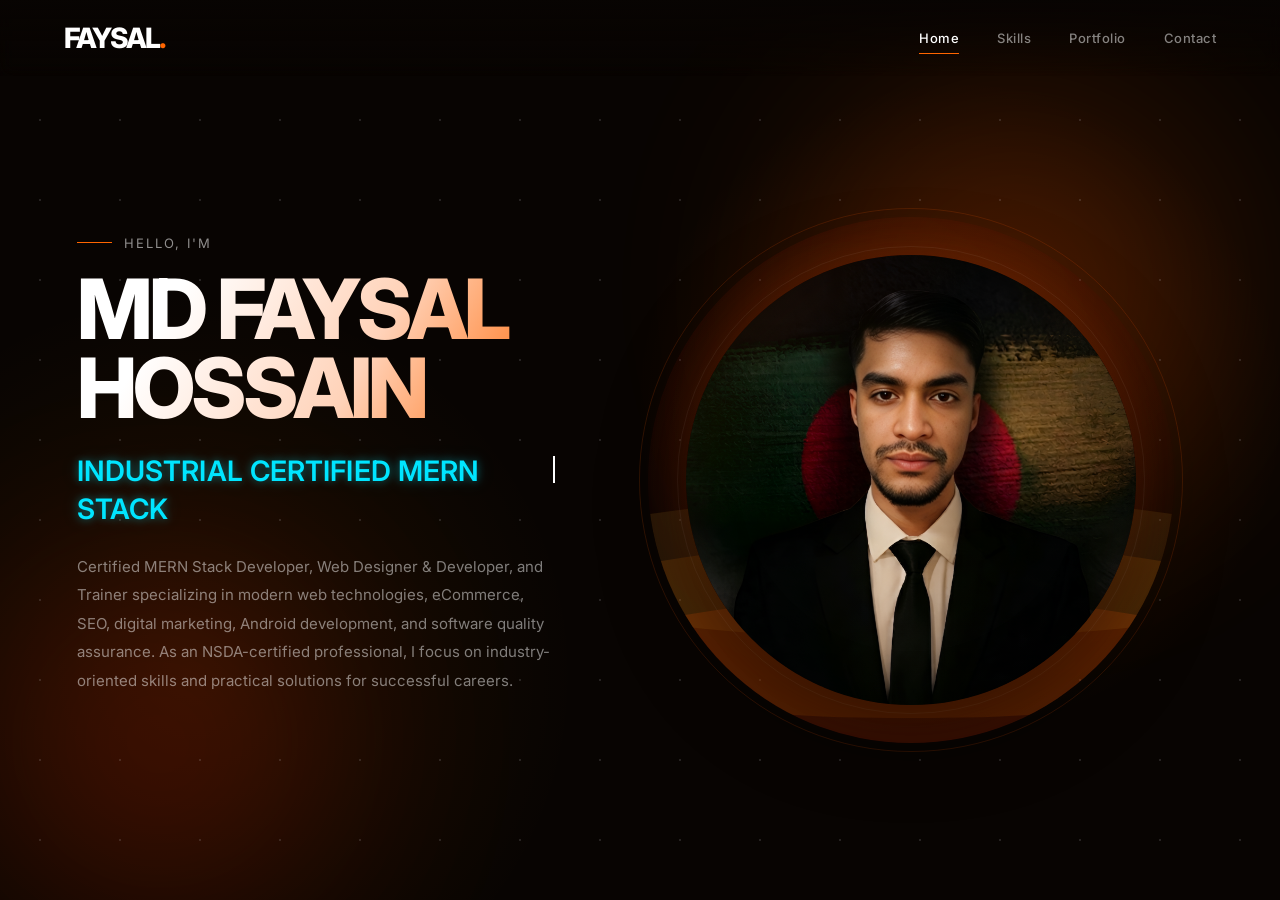
==== index.html @ 5150e5a8 "Add files via upload" ====
<!doctype html>
<html lang="en">

<head>
    <meta charset="UTF-8">

    <meta name="viewport" content="width=device-width, initial-scale=1.0">

    <meta name="description"
        content="MD Faysal Hossain — Certified MERN Stack Developer, Web Designer & Developer, Trainer, SEO Expert and NSDA Certified Professional.">

    <!-- Open Graph -->
    <meta property="og:type" content="website">

    <meta property="og:url" content="https://md-faysal-hossain-bdd.github.io/portfolio/">

    <meta property="og:title" content="MD FAYSAL HOSSAIN | MERN Stack Developer">

    <meta property="og:description"
        content="Certified MERN Stack Developer, Web Designer & Developer, Trainer and NSDA Certified Professional.">

    <meta property="og:image" content="https://avatars.githubusercontent.com/u/229717438?v=4">

    <meta property="og:image:alt" content="MD Faysal Hossain - MERN Stack Developer">

    <meta property="og:site_name" content="MD FAYSAL HOSSAIN">

    <!-- Twitter -->
    <meta name="twitter:card" content="summary_large_image">

    <meta name="twitter:title" content="MD FAYSAL HOSSAIN | MERN Stack Developer">

    <meta name="twitter:description"
        content="Certified MERN Stack Developer, Web Designer & Developer, Trainer and NSDA Certified Professional.">

    <meta name="twitter:image" content="https://avatars.githubusercontent.com/u/229717438?v=4">

    <title>MD FAYSAL HOSSAIN | MERN Stack Developer</title>

    <!-- Google Font -->
    <link rel="preconnect" href="https://fonts.googleapis.com">
    <link rel="preconnect" href="https://fonts.gstatic.com" crossorigin>

    <link href="https://fonts.googleapis.com/css2?family=Inter:wght@300;400;500;600;700;800&display=swap"
        rel="stylesheet">

    <!-- Favicon -->
    <link rel="shortcut icon" href="https://avatars.githubusercontent.com/u/229717438?v=4" type="image/x-icon">

    <!-- CSS -->
    <link rel="stylesheet" href="./style.css">
</head>

<body>

    <!-- =========================
         BACKGROUND
    ========================== -->

    <div class="background">
        <div class="orb orb-one"></div>
        <div class="orb orb-two"></div>
        <div class="stars"></div>
    </div>


    <!-- =========================
         NAVBAR
    ========================== -->

    <header class="navbar">

        <a href="index.html" class="brand">
            FAYSAL<span>.</span>
        </a>


        <nav class="nav-links" aria-label="Main navigation">

            <a href="index.html" class="active">
                Home
            </a>

            <a href="skills.html">
                Skills
            </a>

            <a href="portfolio.html">
                Portfolio
            </a>

            <a href="contact.html">
                Contact
            </a>

        </nav>


        <!-- Mobile Menu Button -->

        <button class="menu-button" id="menuButton" aria-label="Open navigation menu" aria-expanded="false"
            type="button">

            <span></span>
            <span></span>
            <span></span>

        </button>

    </header>


    <!-- =========================
         MOBILE MENU
    ========================== -->

    <div class="mobile-menu" id="mobileMenu">

        <a href="index.html">
            Home
        </a>

        <a href="skills.html">
            Skills
        </a>

        <a href="portfolio.html">
            Portfolio
        </a>

        <a href="contact.html">
            Contact
        </a>

    </div>


    <!-- =========================
         MAIN HERO
    ========================== -->

    <main class="hero">

        <!-- LEFT SIDE -->

        <section class="hero-left">

            <div class="intro-line">

                <span></span>

                <p>
                    Hello, I'm
                </p>

            </div>


            <h1 class="name">
                MD FAYSAL HOSSAIN
            </h1>


            <div class="profession">

                <span id="typing"></span>

                <span class="cursor" aria-hidden="true"></span>

            </div>


            <p class="about">

                Certified MERN Stack Developer, Web Designer
                & Developer, and Trainer specializing in modern
                web technologies, eCommerce, SEO, digital
                marketing, Android development, and software
                quality assurance.

                As an NSDA-certified professional, I focus on
                industry-oriented skills and practical solutions
                for successful careers.

            </p>

        </section>


        <!-- RIGHT SIDE -->

        <section class="hero-right" aria-label="Profile">

            <div class="portrait-scene">

                <!-- Animated Waves -->

                <div class="wave-container">

                    <div class="wave wave-one"></div>

                    <div class="wave wave-two"></div>

                    <div class="wave wave-three"></div>

                    <div class="wave-glow"></div>

                </div>


                <!-- Rings -->

                <div class="ring ring-one"></div>

                <div class="ring ring-two"></div>


                <!-- Portrait -->

                <div class="portrait" id="portrait" role="button" tabindex="0"
                    aria-label="Click to change profile image">

                    <img src="./personal-img/md-faysal-hossain-mern-stack-developer.png"
                        alt="MD Faysal Hossain MERN Stack Developer" class="portrait-image image-first">


                    <img src="./personal-img/md-faysal-hossain-mern-stack-developer.jpeg"
                        alt="MD Faysal Hossain alternative profile" class="portrait-image image-second">


                    <!-- Fire -->

                    <div class="burn-layer">

                        <div class="fire fire-one"></div>

                        <div class="fire fire-two"></div>

                        <div class="fire fire-three"></div>

                    </div>


                    <!-- Particles -->

                    <div class="particles" id="particles"></div>

                </div>

            </div>

        </section>

    </main>


    <script src="./script.js"></script>

</body>

</html>
---- style.css ----
/* =========================
   RESET
========================= */

* {
    margin: 0;
    padding: 0;
    box-sizing: border-box;
}

html {
    scroll-behavior: smooth;
    overflow-x: hidden;
}

body {
    min-height: 100vh;
    min-height: 100dvh;

    font-family: "Inter", sans-serif;

    background: #080402;

    color: #ffffff;

    overflow-x: hidden;
}

img {
    max-width: 100%;
}

a {
    color: inherit;
    text-decoration: none;
}

button {
    font-family: inherit;
}


/* =========================
   BACKGROUND
========================= */

.background {
    position: fixed;

    inset: 0;

    overflow: hidden;

    z-index: -10;

    pointer-events: none;

    background:
        radial-gradient(
            circle at 75% 45%,
            rgba(255, 91, 0, 0.16),
            transparent 30%
        ),

        radial-gradient(
            circle at 15% 75%,
            rgba(255, 132, 0, 0.09),
            transparent 30%
        ),

        #080402;
}

.orb {
    position: absolute;

    border-radius: 50%;

    filter: blur(110px);

    opacity: 0.2;

    animation:
        orbFloat
        10s
        ease-in-out
        infinite;
}

.orb-one {
    width: 400px;
    height: 400px;

    background: #ff5a00;

    top: 10%;
    right: 5%;
}

.orb-two {
    width: 320px;
    height: 320px;

    background: #ff2200;

    left: 0;
    bottom: 0;

    animation-delay: -4s;
}

@keyframes orbFloat {

    0%,
    100% {
        transform:
            translate3d(
                0,
                0,
                0
            );
    }

    50% {
        transform:
            translate3d(
                40px,
                -50px,
                0
            );
    }
}


.stars {
    position: absolute;

    inset: 0;

    opacity: 0.22;

    background-image:
        radial-gradient(
            circle,
            rgba(255,255,255,0.55) 1px,
            transparent 1px
        );

    background-size: 80px 80px;

    animation:
        starsMove
        35s
        linear
        infinite;
}

@keyframes starsMove {

    from {
        transform:
            translateY(0);
    }

    to {
        transform:
            translateY(-80px);
    }
}


/* =========================
   NAVBAR
========================= */

.navbar {

    position: fixed;

    top: 0;
    left: 0;

    width: 100%;

    height: 76px;

    padding:
        0
        clamp(
            18px,
            5vw,
            80px
        );

    display: flex;

    align-items: center;

    justify-content: space-between;

    z-index: 100;

    background:
        linear-gradient(
            to bottom,
            rgba(8,4,2,0.97),
            rgba(8,4,2,0.55),
            transparent
        );

    backdrop-filter: blur(8px);

    -webkit-backdrop-filter: blur(8px);
}


.brand {

    font-size:
        clamp(
            23px,
            3vw,
            28px
        );

    font-weight: 800;

    letter-spacing: -2px;

    white-space: nowrap;
}

.brand span {
    color: #ff6500;
}


/* =========================
   DESKTOP NAV
========================= */

.nav-links {

    display: flex;

    align-items: center;

    gap:
        clamp(
            20px,
            3vw,
            38px
        );
}

.nav-links a {

    position: relative;

    color:
        rgba(
            255,
            255,
            255,
            0.5
        );

    font-size: 13px;

    font-weight: 500;

    letter-spacing: 0.5px;

    transition:
        color
        0.3s
        ease;
}

.nav-links a:hover,
.nav-links a.active {

    color: #ffffff;
}

.nav-links a::after {

    content: "";

    position: absolute;

    left: 0;

    bottom: -8px;

    width: 0;

    height: 1px;

    background: #ff6500;

    transition:
        width
        0.3s
        ease;
}

.nav-links a:hover::after,
.nav-links a.active::after {

    width: 100%;
}


/* =========================
   MOBILE BUTTON
========================= */

.menu-button {

    display: none;

    width: 42px;
    height: 42px;

    border:
        1px solid
        rgba(
            255,
            255,
            255,
            0.12
        );

    border-radius: 10px;

    background:
        rgba(
            255,
            255,
            255,
            0.04
        );

    cursor: pointer;

    flex-direction: column;

    align-items: center;

    justify-content: center;

    gap: 5px;
}

.menu-button span {

    width: 22px;

    height: 2px;

    background: #ffffff;

    transition:
        0.3s ease;
}


/* =========================
   MOBILE MENU
========================= */

.mobile-menu {

    display: none;

    position: fixed;

    top: 76px;

    left: 12px;
    right: 12px;

    padding: 18px;

    flex-direction: column;

    gap: 5px;

    background:
        rgba(
            15,
            7,
            3,
            0.97
        );

    backdrop-filter:
        blur(20px);

    -webkit-backdrop-filter:
        blur(20px);

    border:
        1px solid
        rgba(
            255,
            255,
            255,
            0.08
        );

    border-radius: 16px;

    transform:
        translateY(-130%);

    opacity: 0;

    transition:
        transform
        0.35s
        ease,

        opacity
        0.35s
        ease;

    z-index: 90;
}

.mobile-menu.open {

    transform:
        translateY(0);

    opacity: 1;
}

.mobile-menu a {

    padding: 14px 12px;

    border-radius: 10px;

    color:
        rgba(
            255,
            255,
            255,
            0.7
        );

    font-size: 14px;
}

.mobile-menu a:hover,
.mobile-menu a:active {

    color: #ff6500;

    background:
        rgba(
            255,
            101,
            0,
            0.08
        );
}


/* =========================
   HERO
========================= */

.hero {

    width: 100%;

    min-height: 100vh;

    min-height: 100dvh;

    padding:
        110px
        clamp(
            20px,
            6vw,
            100px
        )
        50px;

    display: grid;

    grid-template-columns:
        minmax(0, 0.9fr)
        minmax(0, 1.1fr);

    align-items: center;

    gap:
        clamp(
            20px,
            5vw,
            70px
        );

    position: relative;
}


/* =========================
   LEFT
========================= */

.hero-left {

    position: relative;

    z-index: 10;

    min-width: 0;
}


.intro-line {

    display: flex;

    align-items: center;

    gap: 12px;

    margin-bottom: 18px;

    color:
        rgba(
            255,
            255,
            255,
            0.55
        );

    font-size: 13px;

    letter-spacing: 2px;

    text-transform: uppercase;
}

.intro-line span {

    width: 35px;

    height: 1px;

    flex-shrink: 0;

    background: #ff6500;
}


.name {

    max-width: 100%;

    font-size:
        clamp(
            46px,
            6.5vw,
            105px
        );

    line-height: 0.95;

    letter-spacing:
        clamp(
            -4px,
            -0.4vw,
            -5px
        );

    font-weight: 800;

    margin-bottom: 25px;

    background:
        linear-gradient(
            120deg,
            #ffffff 20%,
            #ffd2b8 60%,
            #ff6500
        );

    -webkit-background-clip: text;

    background-clip: text;

    -webkit-text-fill-color: transparent;
}


/* =========================
   TYPING
========================= */

.profession {

    width: 100%;

    min-height: 45px;

    display: flex;

    align-items: flex-start;

    margin-bottom: 25px;

    font-size:
        clamp(
            19px,
            2.2vw,
            32px
        );

    font-weight: 600;

    line-height: 1.35;

    max-width: 700px;
}

#typing {

    min-width: 0;

    overflow-wrap: anywhere;

    word-break: break-word;

    font-weight: 600;

    letter-spacing: 0.1px;

    -webkit-font-smoothing: antialiased;

    -moz-osx-font-smoothing: grayscale;
}

.cursor {

    width: 2px;

    min-width: 2px;

    height: 27px;

    margin-left: 7px;

    margin-top: 4px;

    background: currentColor;

    animation:
        cursorBlink
        0.7s
        infinite;
}

@keyframes cursorBlink {

    0%,
    45% {
        opacity: 1;
    }

    46%,
    100% {
        opacity: 0;
    }
}


/* =========================
   ABOUT
========================= */

.about {

    max-width: 600px;

    color:
        rgba(
            255,
            255,
            255,
            0.48
        );

    font-size: 15px;

    line-height: 1.9;

    margin-bottom: 30px;
}


/* =========================
   SOCIAL
========================= */

.socials {

    display: flex;

    flex-wrap: wrap;

    gap: 10px;
}

.socials a {

    width: 42px;
    height: 42px;

    flex:
        0 0 42px;

    display: flex;

    align-items: center;

    justify-content: center;

    border:
        1px solid
        rgba(
            255,
            255,
            255,
            0.13
        );

    border-radius: 50%;

    transition:
        transform
        0.3s,

        border-color
        0.3s,

        background
        0.3s;
}

.socials img {

    width: 100%;
    height: 100%;

    object-fit: cover;

    border-radius: 50%;
}

.socials a:hover {

    border-color: #ff6500;

    background:
        rgba(
            255,
            101,
            0,
            0.08
        );

    transform:
        translateY(-5px);
}


/* =========================
   HERO RIGHT
========================= */

.hero-right {

    width: 100%;

    min-width: 0;

    min-height: 620px;

    display: flex;

    align-items: center;

    justify-content: center;
}


/* =========================
   PORTRAIT SCENE
========================= */

.portrait-scene {

    position: relative;

    width:
        min(
            650px,
            100%
        );

    aspect-ratio: 1 / 1;

    display: flex;

    align-items: center;

    justify-content: center;

    transform:
        translate3d(
            var(
                --move-x,
                0px
            ),
            var(
                --move-y,
                0px
            ),
            0
        );
}


/* =========================
   WAVES
========================= */

.wave-container {

    position: absolute;

    width: 90%;
    height: 90%;

    border-radius: 50%;

    overflow: hidden;

    background:
        radial-gradient(
            circle at 50% 40%,
            rgba(
                255,
                90,
                0,
                0.2
            ),
            rgba(
                100,
                25,
                0,
                0.08
            ) 55%,
            transparent 75%
        );

    animation:
        waveFloat
        5s
        ease-in-out
        infinite;
}

@keyframes waveFloat {

    0%,
    100% {
        transform:
            translateY(0)
            scale(1);
    }

    50% {
        transform:
            translateY(-12px)
            scale(1.015);
    }
}


.wave {

    position: absolute;

    left: -25%;

    width: 150%;

    border-radius: 48%;

    transform-origin: center;
}

.wave-one {

    height: 210px;

    bottom: -65px;

    background:
        rgba(
            255,
            75,
            0,
            0.22
        );

    animation:
        heartWaveOne
        5s
        ease-in-out
        infinite;
}

.wave-two {

    height: 175px;

    bottom: 25px;

    background:
        rgba(
            255,
            130,
            0,
            0.15
        );

    animation:
        heartWaveTwo
        6.5s
        ease-in-out
        infinite;
}

.wave-three {

    height: 140px;

    bottom: 105px;

    background:
        rgba(
            255,
            190,
            70,
            0.11
        );

    animation:
        heartWaveThree
        8s
        ease-in-out
        infinite;
}


/* Wave 1 */

@keyframes heartWaveOne {

    0%,
    100% {

        transform:
            translateX(-5%)
            rotate(-7deg)
            scaleY(.82);
    }

    25% {

        transform:
            translateX(4%)
            rotate(5deg)
            scaleY(1.15);
    }

    50% {

        transform:
            translateX(8%)
            rotate(8deg)
            scaleY(.78);
    }

    75% {

        transform:
            translateX(-4%)
            rotate(-4deg)
            scaleY(1.12);
    }
}


/* Wave 2 */

@keyframes heartWaveTwo {

    0%,
    100% {

        transform:
            translateX(5%)
            rotate(5deg)
            scaleY(.85);
    }

    25% {

        transform:
            translateX(-5%)
            rotate(-7deg)
            scaleY(1.18);
    }

    50% {

        transform:
            translateX(-9%)
            rotate(-3deg)
            scaleY(.8);
    }

    75% {

        transform:
            translateX(6%)
            rotate(7deg)
            scaleY(1.15);
    }
}


/* Wave 3 */

@keyframes heartWaveThree {

    0%,
    100% {

        transform:
            translateX(-4%)
            rotate(-3deg)
            scaleY(.9);
    }

    30% {

        transform:
            translateX(7%)
            rotate(6deg)
            scaleY(1.12);
    }

    60% {

        transform:
            translateX(-7%)
            rotate(-6deg)
            scaleY(.82);
    }

    80% {

        transform:
            translateX(4%)
            rotate(3deg)
            scaleY(1.08);
    }
}


/* Glow */

.wave-glow {

    position: absolute;

    width: 75%;
    height: 75%;

    border-radius: 50%;

    background: #ff5700;

    filter: blur(130px);

    opacity: .1;

    animation:
        glowPulse
        4s
        ease-in-out
        infinite;
}

@keyframes glowPulse {

    0%,
    100% {

        transform:
            scale(.9);

        opacity: .06;
    }

    50% {

        transform:
            scale(1.1);

        opacity: .15;
    }
}


/* =========================
   RINGS
========================= */

.ring {

    position: absolute;

    border-radius: 50%;

    pointer-events: none;
}

.ring-one {

    width: 93%;
    height: 93%;

    border:
        1px solid
        rgba(
            255,
            100,
            0,
            .16
        );

    animation:
        ringRotate
        20s
        linear
        infinite;
}

.ring-two {

    width: 80%;
    height: 80%;

    border:
        1px solid
        rgba(
            255,
            255,
            255,
            .07
        );

    animation:
        ringRotate
        15s
        linear
        infinite
        reverse;
}

@keyframes ringRotate {

    from {
        transform:
            rotate(0);
    }

    to {
        transform:
            rotate(360deg);
    }
}


/* =========================
   PORTRAIT
========================= */

.portrait {

    position: relative;

    width: 77%;

    aspect-ratio: 1 / 1;

    overflow: hidden;

    cursor: pointer;

    border-radius: 50%;

    background: #170904;

    box-shadow:
        0 25px 80px
        rgba(0,0,0,.65),

        0 0 45px
        rgba(255,80,0,.25),

        inset 0 0 40px
        rgba(255,80,0,.08);

    isolation: isolate;

    transition:
        transform .5s ease,
        box-shadow .5s ease;

    touch-action: manipulation;
}

.portrait:hover {

    transform:
        scale(1.025);

    box-shadow:
        0 30px 100px
        rgba(0,0,0,.7),

        0 0 75px
        rgba(255,80,0,.35);
}

.portrait:focus-visible {

    outline:
        2px solid
        #ff6500;

    outline-offset: 8px;
}


/* =========================
   IMAGES
========================= */

.portrait-image {

    position: absolute;

    inset: 0;

    width: 100%;
    height: 100%;

    object-fit: cover;

    border-radius: 50%;

    user-select: none;

    -webkit-user-drag: none;

    pointer-events: none;

    transition:
        opacity
        .25s
        linear;
}

.image-first {

    z-index: 2;

    opacity: 1;
}

.image-second {

    z-index: 1;

    opacity: 0;
}


/* Overlay */

.portrait::after {

    content: "";

    position: absolute;

    inset: 0;

    z-index: 4;

    pointer-events: none;

    border-radius: 50%;

    background:
        linear-gradient(
            135deg,
            rgba(
                255,
                100,
                0,
                .13
            ),
            transparent 35%,
            rgba(
                0,
                0,
                0,
                .25
            )
        );

    box-shadow:
        inset 0 0 50px
        rgba(0,0,0,.3);
}


/* =========================
   FIRE
========================= */

.burn-layer {

    position: absolute;

    inset: -20%;

    z-index: 20;

    pointer-events: none;

    opacity: 0;
}

.fire {

    position: absolute;

    width: 180px;
    height: 180px;

    border-radius: 50%;

    background:
        radial-gradient(
            circle,
            #ffffff 0%,
            #fff600 8%,
            #ffae00 20%,
            #ff4d00 35%,
            rgba(
                255,
                20,
                0,
                .6
            ) 50%,
            transparent 70%
        );

    filter: blur(7px);

    mix-blend-mode: screen;

    transform:
        scale(0);
}

.fire-one {

    top: 5%;
    left: 0;
}

.fire-two {

    top: 40%;
    right: 0;
}

.fire-three {

    bottom: 0;
    left: 35%;
}

.portrait.burning
.burn-layer {

    opacity: 1;
}

.portrait.burning
.fire-one {

    animation:
        burn
        1s
        ease-out
        forwards;
}

.portrait.burning
.fire-two {

    animation:
        burn
        1.15s
        .06s
        ease-out
        forwards;
}

.portrait.burning
.fire-three {

    animation:
        burn
        .95s
        .1s
        ease-out
        forwards;
}

@keyframes burn {

    0% {

        transform:
            scale(0)
            rotate(0);

        opacity: 0;
    }

    15% {

        opacity: 1;
    }

    50% {

        transform:
            scale(2.5)
            rotate(90deg);

        opacity: 1;
    }

    80% {

        transform:
            scale(4)
            rotate(160deg);

        opacity: .9;
    }

    100% {

        transform:
            scale(5.5)
            rotate(220deg);

        opacity: 0;
    }
}


/* =========================
   PARTICLES
========================= */

.particles {

    position: absolute;

    inset: 0;

    z-index: 25;

    pointer-events: none;
}

.particle {

    position: absolute;

    border-radius: 50%;

    background: #ff7100;

    box-shadow:
        0 0 10px
        #ff2600;

    animation:
        particleFly
        1.05s
        ease-out
        forwards;
}

@keyframes particleFly {

    0% {

        transform:
            translate(
                0,
                0
            )
            scale(1);

        opacity: 1;
    }

    100% {

        transform:
            translate(
                var(--x),
                var(--y)
            )
            scale(0);

        opacity: 0;
    }
}


/* =========================
   FOOTER
========================= */

footer {

    width: 100%;

    padding:
        0
        20px
        30px;

    display: flex;

    justify-content: center;

    position: relative;

    z-index: 10;
}


/* =========================
   TABLET
========================= */

@media (max-width: 1050px) {

    .hero {

        grid-template-columns:
            1fr
            1fr;

        gap: 25px;
    }

    .hero-right {

        min-height: auto;
    }

    .portrait-scene {

        width:
            min(
                520px,
                100%
            );
    }

    .profession {

        font-size: 22px;
    }

    .about {

        font-size: 14px;
    }
}


/* =========================
   MOBILE
========================= */

@media (max-width: 800px) {

    .navbar {

        height: 70px;

        padding:
            0 18px;
    }

    .nav-links {

        display: none;
    }

    .menu-button {

        display: flex;
    }

    .mobile-menu {

        display: flex;

        top: 76px;
    }


    .hero {

        min-height: auto;

        padding:
            105px
            20px
            35px;

        display: flex;

        flex-direction: column;

        text-align: center;

        gap: 25px;
    }


    .hero-left {

        width: 100%;
    }


    .intro-line {

        justify-content: center;
    }


    .name {

        font-size:
            clamp(
                42px,
                14vw,
                72px
            );

        letter-spacing: -3px;

        line-height: .98;
    }


    .profession {

        justify-content: center;

        width: 100%;

        min-height: 75px;

        font-size:
            clamp(
                18px,
                5.5vw,
                27px
            );

        text-align: center;
    }


    #typing {

        max-width:
            calc(
                100% - 12px
            );
    }


    .about {

        width: 100%;

        max-width: 600px;

        margin:
            0 auto 25px;

        font-size: 14px;

        line-height: 1.8;
    }


    .socials {

        justify-content: center;

        max-width: 500px;

        margin: auto;
    }


    .hero-right {

        width: 100%;

        min-height: auto;
    }


    .portrait-scene {

        width:
            min(
                92vw,
                520px
            );

        aspect-ratio: 1 / 1;
    }


    .portrait {

        width: 75%;
    }
}


/* =========================
   SMALL PHONE
========================= */

@media (max-width: 480px) {

    .navbar {

        padding:
            0 15px;
    }


    .brand {

        font-size: 23px;
    }


    .hero {

        padding:
            95px
            15px
            30px;

        gap: 22px;
    }


    .intro-line {

        font-size: 11px;

        letter-spacing:
            1.5px;
    }


    .intro-line span {

        width: 25px;
    }


    .name {

        font-size:
            clamp(
                38px,
                13vw,
                58px
            );

        letter-spacing:
            -2.5px;
    }


    .profession {

        min-height: 95px;

        font-size: 18px;

        line-height: 1.45;
    }


    .cursor {

        height: 23px;

        margin-top: 3px;
    }


    .about {

        font-size: 13px;

        line-height: 1.8;
    }


    .socials {

        gap: 8px;
    }


    .socials a {

        width: 38px;
        height: 38px;

        flex-basis: 38px;
    }


    .portrait-scene {

        width: 94vw;

        max-width: 430px;
    }


    .wave-one {

        height: 150px;
    }

    .wave-two {

        height: 125px;
    }

    .wave-three {

        height: 100px;
    }
}


/* =========================
   VERY SMALL PHONE
========================= */

@media (max-width: 360px) {

    .hero {

        padding-left: 12px;

        padding-right: 12px;
    }


    .name {

        font-size: 38px;
    }


    .profession {

        font-size: 17px;
    }


    .about {

        font-size: 12.5px;
    }


    .socials {

        gap: 6px;
    }


    .socials a {

        width: 35px;
        height: 35px;

        flex-basis: 35px;
    }
}


/* =========================
   TOUCH DEVICES
========================= */

@media (hover: none) {

    .portrait:hover {

        transform: none;
    }

    .socials a:hover {

        transform: none;
    }
}


/* =========================
   REDUCED MOTION
========================= */

@media (prefers-reduced-motion: reduce) {

    *,
    *::before,
    *::after {

        animation-duration:
            .01ms !important;

        animation-iteration-count:
            1 !important;

        scroll-behavior:
            auto !important;

        transition-duration:
            .01ms !important;
    }
}
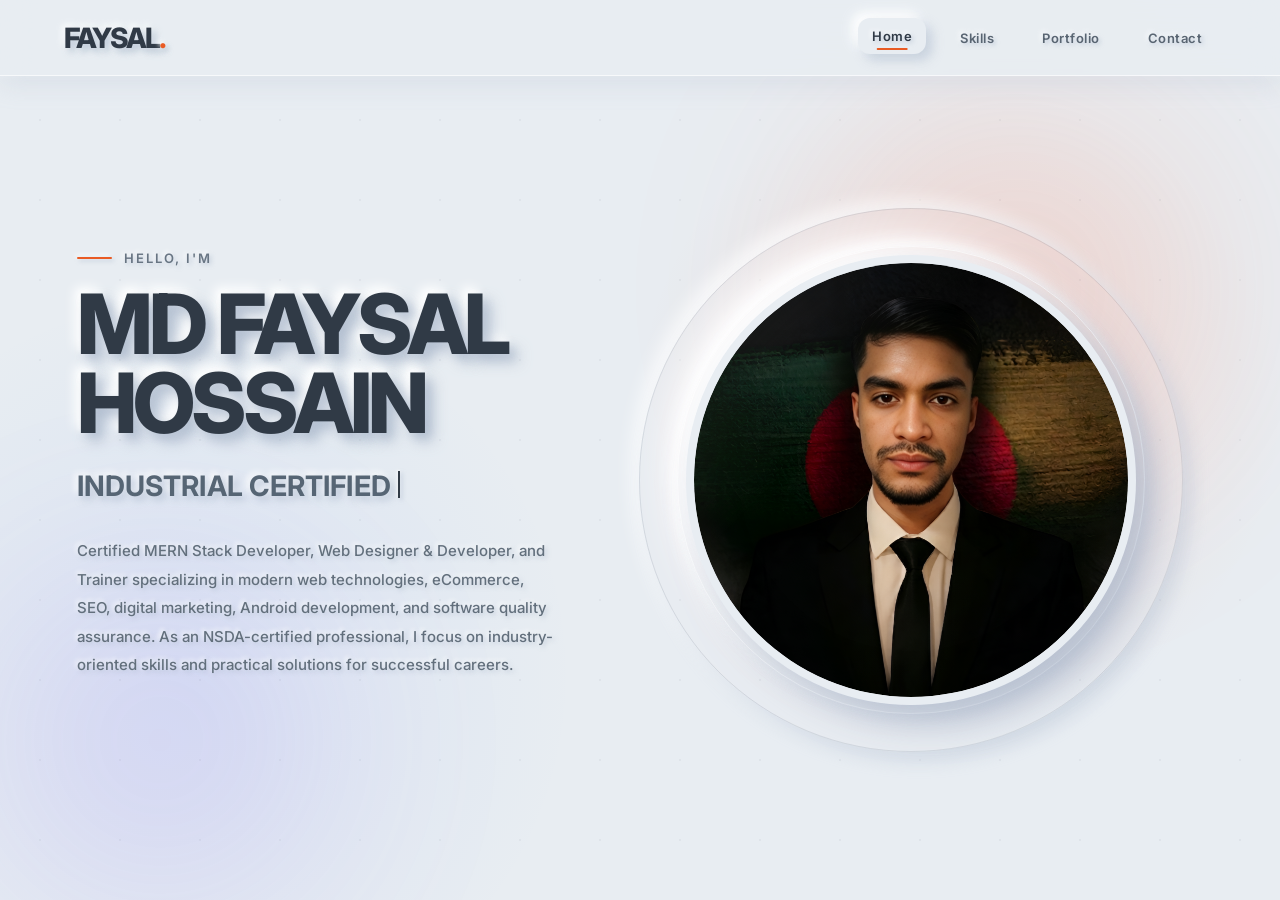
==== commit 0cfe186c: "Add files via upload" ====
--- a/index.html
+++ b/index.html
@@ -1,261 +1,182 @@
 <!doctype html>
 <html lang="en">
+  <head>
+    <meta charset="UTF-8" />
+    <meta name="viewport" content="width=device-width, initial-scale=1.0" />
+    <meta
+      name="description"
+      content="MD Faysal Hossain — Certified MERN Stack Developer, Web Designer & Developer, Trainer, SEO Expert and NSDA Certified Professional."
+    />
 
-<head>
-    <meta charset="UTF-8">
+    <meta name="robots" content="index, follow" />
+    <meta name="theme-color" content="#e8edf2" />
 
-    <meta name="viewport" content="width=device-width, initial-scale=1.0">
+    <meta property="og:type" content="website" />
+    <meta
+      property="og:url"
+      content="https://md-faysal-hossain-bdd.github.io/portfolio/"
+    />
+    <meta
+      property="og:title"
+      content="MD FAYSAL HOSSAIN | MERN Stack Developer"
+    />
+    <meta
+      property="og:description"
+      content="Certified MERN Stack Developer, Web Designer & Developer, Trainer and NSDA Certified Professional."
+    />
+    <meta
+      property="og:image"
+      content="https://avatars.githubusercontent.com/u/229717438?v=4"
+    />
+    <meta
+      property="og:image:alt"
+      content="MD Faysal Hossain - MERN Stack Developer"
+    />
+    <meta property="og:site_name" content="MD FAYSAL HOSSAIN" />
 
-    <meta name="description"
-        content="MD Faysal Hossain — Certified MERN Stack Developer, Web Designer & Developer, Trainer, SEO Expert and NSDA Certified Professional.">
-
-    <!-- Open Graph -->
-    <meta property="og:type" content="website">
-
-    <meta property="og:url" content="https://md-faysal-hossain-bdd.github.io/portfolio/">
-
-    <meta property="og:title" content="MD FAYSAL HOSSAIN | MERN Stack Developer">
-
-    <meta property="og:description"
-        content="Certified MERN Stack Developer, Web Designer & Developer, Trainer and NSDA Certified Professional.">
-
-    <meta property="og:image" content="https://avatars.githubusercontent.com/u/229717438?v=4">
-
-    <meta property="og:image:alt" content="MD Faysal Hossain - MERN Stack Developer">
-
-    <meta property="og:site_name" content="MD FAYSAL HOSSAIN">
-
-    <!-- Twitter -->
-    <meta name="twitter:card" content="summary_large_image">
-
-    <meta name="twitter:title" content="MD FAYSAL HOSSAIN | MERN Stack Developer">
-
-    <meta name="twitter:description"
-        content="Certified MERN Stack Developer, Web Designer & Developer, Trainer and NSDA Certified Professional.">
-
-    <meta name="twitter:image" content="https://avatars.githubusercontent.com/u/229717438?v=4">
+    <meta name="twitter:card" content="summary_large_image" />
+    <meta
+      name="twitter:title"
+      content="MD FAYSAL HOSSAIN | MERN Stack Developer"
+    />
+    <meta
+      name="twitter:description"
+      content="Certified MERN Stack Developer, Web Designer & Developer, Trainer and NSDA Certified Professional."
+    />
+    <meta
+      name="twitter:image"
+      content="https://avatars.githubusercontent.com/u/229717438?v=4"
+    />
 
     <title>MD FAYSAL HOSSAIN | MERN Stack Developer</title>
 
-    <!-- Google Font -->
-    <link rel="preconnect" href="https://fonts.googleapis.com">
-    <link rel="preconnect" href="https://fonts.gstatic.com" crossorigin>
+    <link rel="preconnect" href="https://fonts.googleapis.com" />
+    <link rel="preconnect" href="https://fonts.gstatic.com" crossorigin />
 
-    <link href="https://fonts.googleapis.com/css2?family=Inter:wght@300;400;500;600;700;800&display=swap"
-        rel="stylesheet">
+    <link
+      href="https://fonts.googleapis.com/css2?family=Inter:wght@300;400;500;600;700;800&display=swap"
+      rel="stylesheet"
+    />
 
-    <!-- Favicon -->
-    <link rel="shortcut icon" href="https://avatars.githubusercontent.com/u/229717438?v=4" type="image/x-icon">
+    <link
+      rel="shortcut icon"
+      href="https://avatars.githubusercontent.com/u/229717438?v=4"
+      type="image/x-icon"
+    />
 
-    <!-- CSS -->
-    <link rel="stylesheet" href="./style.css">
-</head>
+    <link rel="stylesheet" href="./style.css" />
+  </head>
+  <body>
+    <div class="background" aria-hidden="true">
+      <div class="orb orb-one"></div>
+      <div class="orb orb-two"></div>
+      <div class="stars"></div>
+    </div>
+    <header class="navbar">
+      <a href="index.html" class="brand" aria-label="Faysal home">
+        FAYSAL<span>.</span>
+      </a>
 
-<body>
+      <nav class="nav-links" aria-label="Main navigation">
+        <a href="index.html" class="active" aria-current="page">Home</a>
+        <a href="skills.html">Skills</a>
+        <a href="portfolio.html">Portfolio</a>
+        <a href="contact.html">Contact</a>
+      </nav>
 
-    <!-- =========================
-         BACKGROUND
-    ========================== -->
-
-    <div class="background">
-        <div class="orb orb-one"></div>
-        <div class="orb orb-two"></div>
-        <div class="stars"></div>
-    </div>
-
-
-    <!-- =========================
-         NAVBAR
-    ========================== -->
-
-    <header class="navbar">
-
-        <a href="index.html" class="brand">
-            FAYSAL<span>.</span>
-        </a>
-
-
-        <nav class="nav-links" aria-label="Main navigation">
-
-            <a href="index.html" class="active">
-                Home
-            </a>
-
-            <a href="skills.html">
-                Skills
-            </a>
-
-            <a href="portfolio.html">
-                Portfolio
-            </a>
-
-            <a href="contact.html">
-                Contact
-            </a>
-
-        </nav>
-
-
-        <!-- Mobile Menu Button -->
-
-        <button class="menu-button" id="menuButton" aria-label="Open navigation menu" aria-expanded="false"
-            type="button">
-
-            <span></span>
-            <span></span>
-            <span></span>
-
-        </button>
-
+      <button
+        class="menu-button"
+        id="menuButton"
+        aria-label="Open navigation menu"
+        aria-expanded="false"
+        aria-controls="mobileMenu"
+        type="button"
+      >
+        <span aria-hidden="true"></span>
+        <span aria-hidden="true"></span>
+        <span aria-hidden="true"></span>
+      </button>
     </header>
 
-
-    <!-- =========================
-         MOBILE MENU
-    ========================== -->
-
-    <div class="mobile-menu" id="mobileMenu">
-
-        <a href="index.html">
-            Home
-        </a>
-
-        <a href="skills.html">
-            Skills
-        </a>
-
-        <a href="portfolio.html">
-            Portfolio
-        </a>
-
-        <a href="contact.html">
-            Contact
-        </a>
-
-    </div>
-
-
-    <!-- =========================
-         MAIN HERO
-    ========================== -->
+    <nav class="mobile-menu" id="mobileMenu" aria-label="Mobile navigation">
+      <a href="index.html" aria-current="page">Home</a>
+      <a href="skills.html">Skills</a>
+      <a href="portfolio.html">Portfolio</a>
+      <a href="contact.html">Contact</a>
+    </nav>
 
     <main class="hero">
+      <section class="hero-left" aria-labelledby="hero-title">
+        <div class="intro-line">
+          <span aria-hidden="true"></span>
+          <p>Hello, I'm</p>
+        </div>
 
-        <!-- LEFT SIDE -->
+        <h1 class="name" id="hero-title">MD FAYSAL HOSSAIN</h1>
 
-        <section class="hero-left">
+        <div
+          class="profession"
+          aria-live="polite"
+          aria-label="Professional roles"
+        >
+          <span id="typing"></span>
+          <span class="cursor" aria-hidden="true"></span>
+        </div>
 
-            <div class="intro-line">
+        <p class="about">
+          Certified MERN Stack Developer, Web Designer & Developer, and Trainer
+          specializing in modern web technologies, eCommerce, SEO, digital
+          marketing, Android development, and software quality assurance. As an
+          NSDA-certified professional, I focus on industry-oriented skills and
+          practical solutions for successful careers.
+        </p>
 
-                <span></span>
+        <div class="socials" aria-label="Social profiles"></div>
+      </section>
 
-                <p>
-                    Hello, I'm
-                </p>
+      <section class="hero-right" aria-label="Profile image">
+        <div class="portrait-scene">
+          <div class="wave-container" aria-hidden="true">
+            <div class="wave wave-one"></div>
+            <div class="wave wave-two"></div>
+            <div class="wave wave-three"></div>
+            <div class="wave-glow"></div>
+          </div>
 
+          <div class="ring ring-one" aria-hidden="true"></div>
+          <div class="ring ring-two" aria-hidden="true"></div>
+
+          <div
+            class="portrait"
+            id="portrait"
+            role="button"
+            tabindex="0"
+            aria-label="Activate profile image transition"
+          >
+            <img
+              src="./personal-img/md-faysal-hossain-mern-stack-developer.png"
+              alt="MD Faysal Hossain, MERN Stack Developer"
+              class="portrait-image image-first"
+            />
+
+            <img
+              src="./personal-img/md-faysal-hossain-mern-stack-developer.jpeg"
+              alt="MD Faysal Hossain alternative profile portrait"
+              class="portrait-image image-second"
+            />
+
+            <div class="burn-layer" aria-hidden="true">
+              <div class="fire fire-one"></div>
+              <div class="fire fire-two"></div>
+              <div class="fire fire-three"></div>
             </div>
 
-
-            <h1 class="name">
-                MD FAYSAL HOSSAIN
-            </h1>
-
-
-            <div class="profession">
-
-                <span id="typing"></span>
-
-                <span class="cursor" aria-hidden="true"></span>
-
-            </div>
-
-
-            <p class="about">
-
-                Certified MERN Stack Developer, Web Designer
-                & Developer, and Trainer specializing in modern
-                web technologies, eCommerce, SEO, digital
-                marketing, Android development, and software
-                quality assurance.
-
-                As an NSDA-certified professional, I focus on
-                industry-oriented skills and practical solutions
-                for successful careers.
-
-            </p>
-
-        </section>
-
-
-        <!-- RIGHT SIDE -->
-
-        <section class="hero-right" aria-label="Profile">
-
-            <div class="portrait-scene">
-
-                <!-- Animated Waves -->
-
-                <div class="wave-container">
-
-                    <div class="wave wave-one"></div>
-
-                    <div class="wave wave-two"></div>
-
-                    <div class="wave wave-three"></div>
-
-                    <div class="wave-glow"></div>
-
-                </div>
-
-
-                <!-- Rings -->
-
-                <div class="ring ring-one"></div>
-
-                <div class="ring ring-two"></div>
-
-
-                <!-- Portrait -->
-
-                <div class="portrait" id="portrait" role="button" tabindex="0"
-                    aria-label="Click to change profile image">
-
-                    <img src="./personal-img/md-faysal-hossain-mern-stack-developer.png"
-                        alt="MD Faysal Hossain MERN Stack Developer" class="portrait-image image-first">
-
-
-                    <img src="./personal-img/md-faysal-hossain-mern-stack-developer.jpeg"
-                        alt="MD Faysal Hossain alternative profile" class="portrait-image image-second">
-
-
-                    <!-- Fire -->
-
-                    <div class="burn-layer">
-
-                        <div class="fire fire-one"></div>
-
-                        <div class="fire fire-two"></div>
-
-                        <div class="fire fire-three"></div>
-
-                    </div>
-
-
-                    <!-- Particles -->
-
-                    <div class="particles" id="particles"></div>
-
-                </div>
-
-            </div>
-
-        </section>
-
+            <div class="particles" id="particles" aria-hidden="true"></div>
+          </div>
+        </div>
+      </section>
     </main>
 
-
     <script src="./script.js"></script>
-
-</body>
-
-</html>+  </body>
+</html>
--- a/style.css
+++ b/style.css
@@ -1,7 +1,3 @@
-/* =========================
-   RESET
-========================= */
-
 * {
     margin: 0;
     padding: 0;
@@ -16,13 +12,9 @@
 body {
     min-height: 100vh;
     min-height: 100dvh;
-
     font-family: "Inter", sans-serif;
-
-    background: #080402;
-
-    color: #ffffff;
-
+    background: #e8edf2;
+    color: #303a46;
     overflow-x: hidden;
 }
 
@@ -39,60 +31,39 @@
     font-family: inherit;
 }
 
-
-/* =========================
-   BACKGROUND
-========================= */
-
 .background {
     position: fixed;
-
     inset: 0;
-
     overflow: hidden;
-
     z-index: -10;
-
     pointer-events: none;
-
     background:
         radial-gradient(
             circle at 75% 45%,
-            rgba(255, 91, 0, 0.16),
+            rgba(255, 112, 67, 0.12),
             transparent 30%
         ),
-
         radial-gradient(
             circle at 15% 75%,
-            rgba(255, 132, 0, 0.09),
+            rgba(59, 130, 246, 0.08),
             transparent 30%
         ),
-
-        #080402;
+        #e8edf2;
+    transition: transform 0.3s ease-out;
 }
 
 .orb {
     position: absolute;
-
-    border-radius: 50%;
-
+    border-radius: 50%;
     filter: blur(110px);
-
-    opacity: 0.2;
-
-    animation:
-        orbFloat
-        10s
-        ease-in-out
-        infinite;
+    opacity: 0.14;
+    animation: orbFloat 10s ease-in-out infinite;
 }
 
 .orb-one {
     width: 400px;
     height: 400px;
-
-    background: #ff5a00;
-
+    background: #ff7043;
     top: 10%;
     right: 5%;
 }
@@ -100,575 +71,358 @@
 .orb-two {
     width: 320px;
     height: 320px;
-
-    background: #ff2200;
-
+    background: #8b5cf6;
     left: 0;
     bottom: 0;
-
     animation-delay: -4s;
 }
 
 @keyframes orbFloat {
-
     0%,
     100% {
-        transform:
-            translate3d(
-                0,
-                0,
-                0
-            );
+        transform: translate3d(0, 0, 0);
     }
 
     50% {
-        transform:
-            translate3d(
-                40px,
-                -50px,
-                0
-            );
-    }
-}
-
+        transform: translate3d(40px, -50px, 0);
+    }
+}
 
 .stars {
     position: absolute;
-
     inset: 0;
-
-    opacity: 0.22;
-
+    opacity: 0.14;
     background-image:
         radial-gradient(
             circle,
-            rgba(255,255,255,0.55) 1px,
+            rgba(70, 82, 95, 0.4) 1px,
             transparent 1px
         );
-
     background-size: 80px 80px;
-
-    animation:
-        starsMove
-        35s
-        linear
-        infinite;
+    animation: starsMove 35s linear infinite;
 }
 
 @keyframes starsMove {
-
     from {
-        transform:
-            translateY(0);
+        transform: translateY(0);
     }
 
     to {
-        transform:
-            translateY(-80px);
-    }
-}
-
-
-/* =========================
-   NAVBAR
-========================= */
+        transform: translateY(-80px);
+    }
+}
 
 .navbar {
-
     position: fixed;
-
     top: 0;
     left: 0;
-
     width: 100%;
-
     height: 76px;
-
-    padding:
-        0
-        clamp(
-            18px,
-            5vw,
-            80px
-        );
-
+    padding: 0 clamp(18px, 5vw, 80px);
     display: flex;
-
     align-items: center;
-
     justify-content: space-between;
-
     z-index: 100;
-
-    background:
-        linear-gradient(
-            to bottom,
-            rgba(8,4,2,0.97),
-            rgba(8,4,2,0.55),
-            transparent
-        );
-
-    backdrop-filter: blur(8px);
-
-    -webkit-backdrop-filter: blur(8px);
-}
-
+    background: rgba(232, 237, 242, 0.88);
+    backdrop-filter: blur(16px);
+    -webkit-backdrop-filter: blur(16px);
+    border-bottom: 1px solid rgba(255, 255, 255, 0.65);
+    box-shadow:
+        0 8px 24px rgba(163, 177, 198, 0.22),
+        0 -2px 8px rgba(255, 255, 255, 0.5);
+}
 
 .brand {
-
-    font-size:
-        clamp(
-            23px,
-            3vw,
-            28px
-        );
-
+    font-size: clamp(23px, 3vw, 28px);
     font-weight: 800;
-
     letter-spacing: -2px;
-
     white-space: nowrap;
+    color: #303a46;
+    text-shadow:
+        4px 4px 7px rgba(163, 177, 198, 0.72),
+        -3px -3px 6px rgba(255, 255, 255, 0.98);
+    transition:
+        transform 0.25s ease,
+        text-shadow 0.25s ease;
+}
+
+.brand:active {
+    transform: translateY(2px);
+    text-shadow:
+        inset 2px 2px 4px rgba(163, 177, 198, 0.65),
+        -1px -1px 2px rgba(255, 255, 255, 0.9);
 }
 
 .brand span {
-    color: #ff6500;
-}
-
-
-/* =========================
-   DESKTOP NAV
-========================= */
+    color: #e95b24;
+    text-shadow:
+        3px 3px 5px rgba(163, 177, 198, 0.6),
+        -2px -2px 4px rgba(255, 255, 255, 0.98);
+}
 
 .nav-links {
-
     display: flex;
-
     align-items: center;
-
-    gap:
-        clamp(
-            20px,
-            3vw,
-            38px
-        );
+    gap: clamp(10px, 2vw, 20px);
 }
 
 .nav-links a {
-
     position: relative;
-
-    color:
-        rgba(
-            255,
-            255,
-            255,
-            0.5
-        );
-
+    color: #596572;
     font-size: 13px;
-
-    font-weight: 500;
-
+    font-weight: 600;
     letter-spacing: 0.5px;
-
+    padding: 10px 14px;
+    border-radius: 12px;
+    text-shadow:
+        2px 2px 4px rgba(163, 177, 198, 0.55),
+        -2px -2px 4px rgba(255, 255, 255, 0.98);
     transition:
-        color
-        0.3s
-        ease;
+        color 0.3s ease,
+        transform 0.25s ease,
+        box-shadow 0.25s ease,
+        background 0.25s ease;
 }
 
 .nav-links a:hover,
 .nav-links a.active {
-
-    color: #ffffff;
+    color: #303a46;
+    background: #e8edf2;
+    box-shadow:
+        6px 6px 12px rgba(163, 177, 198, 0.48),
+        -6px -6px 12px rgba(255, 255, 255, 0.98);
+    transform: translateY(-2px);
+}
+
+.nav-links a:active {
+    transform: translateY(2px);
+    box-shadow:
+        inset 5px 5px 10px rgba(163, 177, 198, 0.5),
+        inset -5px -5px 10px rgba(255, 255, 255, 0.98);
 }
 
 .nav-links a::after {
-
     content: "";
-
-    position: absolute;
-
-    left: 0;
-
-    bottom: -8px;
-
+    position: absolute;
+    left: 50%;
+    bottom: 4px;
     width: 0;
-
-    height: 1px;
-
-    background: #ff6500;
-
-    transition:
-        width
-        0.3s
-        ease;
+    height: 2px;
+    border-radius: 10px;
+    background: #e95b24;
+    transform: translateX(-50%);
+    transition: width 0.3s ease;
 }
 
 .nav-links a:hover::after,
 .nav-links a.active::after {
-
-    width: 100%;
-}
-
-
-/* =========================
-   MOBILE BUTTON
-========================= */
+    width: 45%;
+}
 
 .menu-button {
-
     display: none;
-
-    width: 42px;
-    height: 42px;
-
-    border:
-        1px solid
-        rgba(
-            255,
-            255,
-            255,
-            0.12
-        );
-
-    border-radius: 10px;
-
-    background:
-        rgba(
-            255,
-            255,
-            255,
-            0.04
-        );
-
+    width: 44px;
+    height: 44px;
+    border: 1px solid rgba(255, 255, 255, 0.75);
+    border-radius: 13px;
+    background: #e8edf2;
     cursor: pointer;
-
     flex-direction: column;
-
     align-items: center;
-
     justify-content: center;
-
     gap: 5px;
+    box-shadow:
+        6px 6px 12px rgba(163, 177, 198, 0.5),
+        -6px -6px 12px rgba(255, 255, 255, 0.98);
+    transition:
+        transform 0.2s ease,
+        box-shadow 0.2s ease;
+}
+
+.menu-button:active {
+    transform: translateY(2px);
+    box-shadow:
+        inset 5px 5px 10px rgba(163, 177, 198, 0.5),
+        inset -5px -5px 10px rgba(255, 255, 255, 0.98);
 }
 
 .menu-button span {
-
     width: 22px;
-
     height: 2px;
-
-    background: #ffffff;
-
-    transition:
-        0.3s ease;
-}
-
-
-/* =========================
-   MOBILE MENU
-========================= */
+    border-radius: 5px;
+    background: #4d5a67;
+    box-shadow:
+        1px 1px 2px rgba(163, 177, 198, 0.7),
+        -1px -1px 2px rgba(255, 255, 255, 0.9);
+    transition: 0.3s ease;
+}
 
 .mobile-menu {
-
     display: none;
-
     position: fixed;
-
-    top: 76px;
-
+    top: 88px;
     left: 12px;
     right: 12px;
-
     padding: 18px;
-
     flex-direction: column;
-
-    gap: 5px;
-
-    background:
-        rgba(
-            15,
-            7,
-            3,
-            0.97
-        );
-
-    backdrop-filter:
-        blur(20px);
-
-    -webkit-backdrop-filter:
-        blur(20px);
-
-    border:
-        1px solid
-        rgba(
-            255,
-            255,
-            255,
-            0.08
-        );
-
-    border-radius: 16px;
-
-    transform:
-        translateY(-130%);
-
+    gap: 6px;
+    background: rgba(232, 237, 242, 0.96);
+    backdrop-filter: blur(20px);
+    -webkit-backdrop-filter: blur(20px);
+    border: 1px solid rgba(255, 255, 255, 0.8);
+    border-radius: 18px;
+    transform: translateY(-130%);
     opacity: 0;
-
     transition:
-        transform
-        0.35s
-        ease,
-
-        opacity
-        0.35s
-        ease;
-
+        transform 0.35s ease,
+        opacity 0.35s ease;
     z-index: 90;
+    box-shadow:
+        12px 12px 25px rgba(163, 177, 198, 0.55),
+        -12px -12px 25px rgba(255, 255, 255, 0.98);
 }
 
 .mobile-menu.open {
-
-    transform:
-        translateY(0);
-
+    transform: translateY(0);
     opacity: 1;
 }
 
 .mobile-menu a {
-
     padding: 14px 12px;
-
-    border-radius: 10px;
-
-    color:
-        rgba(
-            255,
-            255,
-            255,
-            0.7
-        );
-
+    border-radius: 12px;
+    color: #596572;
     font-size: 14px;
-}
-
-.mobile-menu a:hover,
+    font-weight: 600;
+    text-shadow:
+        2px 2px 4px rgba(163, 177, 198, 0.52),
+        -2px -2px 4px rgba(255, 255, 255, 0.98);
+    transition:
+        transform 0.2s ease,
+        color 0.2s ease,
+        box-shadow 0.2s ease;
+}
+
+.mobile-menu a:hover {
+    color: #303a46;
+    background: #e8edf2;
+    box-shadow:
+        5px 5px 10px rgba(163, 177, 198, 0.42),
+        -5px -5px 10px rgba(255, 255, 255, 0.98);
+    transform: translateY(-1px);
+}
+
 .mobile-menu a:active {
-
-    color: #ff6500;
-
-    background:
-        rgba(
-            255,
-            101,
-            0,
-            0.08
-        );
-}
-
-
-/* =========================
-   HERO
-========================= */
+    transform: translateY(2px);
+    box-shadow:
+        inset 5px 5px 10px rgba(163, 177, 198, 0.42),
+        inset -5px -5px 10px rgba(255, 255, 255, 0.98);
+}
 
 .hero {
-
     width: 100%;
-
     min-height: 100vh;
-
     min-height: 100dvh;
-
     padding:
         110px
-        clamp(
-            20px,
-            6vw,
-            100px
-        )
+        clamp(20px, 6vw, 100px)
         50px;
-
     display: grid;
-
     grid-template-columns:
         minmax(0, 0.9fr)
         minmax(0, 1.1fr);
-
     align-items: center;
-
-    gap:
-        clamp(
-            20px,
-            5vw,
-            70px
-        );
-
+    gap: clamp(20px, 5vw, 70px);
     position: relative;
 }
 
-
-/* =========================
-   LEFT
-========================= */
-
 .hero-left {
-
     position: relative;
-
     z-index: 10;
-
     min-width: 0;
 }
 
-
 .intro-line {
-
     display: flex;
-
     align-items: center;
-
     gap: 12px;
-
     margin-bottom: 18px;
-
-    color:
-        rgba(
-            255,
-            255,
-            255,
-            0.55
-        );
-
+    color: #687583;
     font-size: 13px;
-
+    font-weight: 600;
     letter-spacing: 2px;
-
     text-transform: uppercase;
+    text-shadow:
+        2px 2px 4px rgba(163, 177, 198, 0.55),
+        -2px -2px 4px rgba(255, 255, 255, 0.98);
 }
 
 .intro-line span {
-
     width: 35px;
-
-    height: 1px;
-
+    height: 2px;
     flex-shrink: 0;
-
-    background: #ff6500;
-}
-
+    border-radius: 10px;
+    background: #e95b24;
+    box-shadow:
+        2px 2px 4px rgba(163, 177, 198, 0.55),
+        -2px -2px 4px rgba(255, 255, 255, 0.98);
+}
 
 .name {
-
     max-width: 100%;
-
-    font-size:
-        clamp(
-            46px,
-            6.5vw,
-            105px
-        );
-
+    font-size: clamp(46px, 6.5vw, 105px);
     line-height: 0.95;
-
-    letter-spacing:
-        clamp(
-            -4px,
-            -0.4vw,
-            -5px
-        );
-
+    letter-spacing: clamp(-4px, -0.4vw, -5px);
     font-weight: 800;
-
     margin-bottom: 25px;
-
-    background:
-        linear-gradient(
-            120deg,
-            #ffffff 20%,
-            #ffd2b8 60%,
-            #ff6500
-        );
-
-    -webkit-background-clip: text;
-
-    background-clip: text;
-
-    -webkit-text-fill-color: transparent;
-}
-
-
-/* =========================
-   TYPING
-========================= */
+    color: #303a46;
+    background: none;
+    -webkit-text-fill-color: initial;
+    text-shadow:
+        8px 8px 14px rgba(163, 177, 198, 0.72),
+        4px 4px 8px rgba(163, 177, 198, 0.35),
+        -6px -6px 12px rgba(255, 255, 255, 1),
+        -2px -2px 5px rgba(255, 255, 255, 0.98);
+}
 
 .profession {
-
     width: 100%;
-
     min-height: 45px;
-
     display: flex;
-
     align-items: flex-start;
-
     margin-bottom: 25px;
-
-    font-size:
-        clamp(
-            19px,
-            2.2vw,
-            32px
-        );
-
-    font-weight: 600;
-
+    font-size: clamp(19px, 2.2vw, 32px);
+    font-weight: 700;
     line-height: 1.35;
-
     max-width: 700px;
 }
 
 #typing {
-
     min-width: 0;
-
     overflow-wrap: anywhere;
-
     word-break: break-word;
-
-    font-weight: 600;
-
+    font-weight: 700;
     letter-spacing: 0.1px;
-
     -webkit-font-smoothing: antialiased;
-
     -moz-osx-font-smoothing: grayscale;
+    text-shadow:
+        4px 4px 7px rgba(163, 177, 198, 0.62),
+        -3px -3px 6px rgba(255, 255, 255, 0.98);
 }
 
 .cursor {
-
     width: 2px;
-
     min-width: 2px;
-
     height: 27px;
-
     margin-left: 7px;
-
     margin-top: 4px;
-
     background: currentColor;
-
-    animation:
-        cursorBlink
-        0.7s
-        infinite;
+    box-shadow:
+        2px 2px 4px rgba(163, 177, 198, 0.6),
+        -1px -1px 3px rgba(255, 255, 255, 0.95);
+    animation: cursorBlink 0.7s infinite;
 }
 
 @keyframes cursorBlink {
-
     0%,
     45% {
         opacity: 1;
@@ -680,702 +434,374 @@
     }
 }
 
-
-/* =========================
-   ABOUT
-========================= */
-
 .about {
-
     max-width: 600px;
-
-    color:
-        rgba(
-            255,
-            255,
-            255,
-            0.48
-        );
-
+    color: #626f7c;
     font-size: 15px;
-
     line-height: 1.9;
-
     margin-bottom: 30px;
-}
-
-
-/* =========================
-   SOCIAL
-========================= */
+    font-weight: 500;
+    text-shadow:
+        2px 2px 4px rgba(163, 177, 198, 0.5),
+        -2px -2px 4px rgba(255, 255, 255, 0.98);
+}
 
 .socials {
-
     display: flex;
-
     flex-wrap: wrap;
-
-    gap: 10px;
+    gap: 12px;
 }
 
 .socials a {
-
-    width: 42px;
-    height: 42px;
-
-    flex:
-        0 0 42px;
-
+    width: 44px;
+    height: 44px;
+    flex: 0 0 44px;
     display: flex;
-
     align-items: center;
-
     justify-content: center;
-
-    border:
-        1px solid
-        rgba(
-            255,
-            255,
-            255,
-            0.13
-        );
-
-    border-radius: 50%;
-
+    border: 1px solid rgba(255, 255, 255, 0.75);
+    border-radius: 50%;
+    background: #e8edf2;
+    box-shadow:
+        6px 6px 12px rgba(163, 177, 198, 0.5),
+        -6px -6px 12px rgba(255, 255, 255, 0.98);
     transition:
-        transform
-        0.3s,
-
-        border-color
-        0.3s,
-
-        background
-        0.3s;
+        transform 0.3s,
+        border-color 0.3s,
+        background 0.3s,
+        box-shadow 0.3s;
 }
 
 .socials img {
-
     width: 100%;
     height: 100%;
-
     object-fit: cover;
-
-    border-radius: 50%;
+    border-radius: 50%;
+    padding: 2px;
 }
 
 .socials a:hover {
-
-    border-color: #ff6500;
-
-    background:
-        rgba(
-            255,
-            101,
-            0,
-            0.08
-        );
-
-    transform:
-        translateY(-5px);
-}
-
-
-/* =========================
-   HERO RIGHT
-========================= */
+    border-color: rgba(233, 91, 36, 0.5);
+    background: #e8edf2;
+    transform: translateY(-5px);
+    box-shadow:
+        9px 9px 17px rgba(163, 177, 198, 0.58),
+        -9px -9px 17px rgba(255, 255, 255, 1);
+}
+
+.socials a:active {
+    transform: translateY(2px);
+    box-shadow:
+        inset 5px 5px 10px rgba(163, 177, 198, 0.48),
+        inset -5px -5px 10px rgba(255, 255, 255, 0.98);
+}
 
 .hero-right {
-
     width: 100%;
-
     min-width: 0;
-
     min-height: 620px;
-
     display: flex;
-
     align-items: center;
-
     justify-content: center;
 }
 
-
-/* =========================
-   PORTRAIT SCENE
-========================= */
-
 .portrait-scene {
-
     position: relative;
-
-    width:
-        min(
-            650px,
-            100%
-        );
-
+    width: min(650px, 100%);
     aspect-ratio: 1 / 1;
-
     display: flex;
-
     align-items: center;
-
     justify-content: center;
-
-    transform:
-        translate3d(
-            var(
-                --move-x,
-                0px
-            ),
-            var(
-                --move-y,
-                0px
-            ),
-            0
-        );
-}
-
-
-/* =========================
-   WAVES
-========================= */
+    transform: translate3d(
+        var(--move-x, 0px),
+        var(--move-y, 0px),
+        0
+    );
+}
 
 .wave-container {
-
-    position: absolute;
-
-    width: 90%;
-    height: 90%;
-
-    border-radius: 50%;
-
-    overflow: hidden;
-
-    background:
-        radial-gradient(
-            circle at 50% 40%,
-            rgba(
-                255,
-                90,
-                0,
-                0.2
-            ),
-            rgba(
-                100,
-                25,
-                0,
-                0.08
-            ) 55%,
-            transparent 75%
-        );
-
-    animation:
-        waveFloat
-        5s
-        ease-in-out
-        infinite;
-}
-
-@keyframes waveFloat {
-
+    position: absolute;
+    width: 94%;
+    height: 94%;
+    border-radius: 50%;
+    overflow: visible;
+    background: transparent;
+    animation: radioFloat 5s ease-in-out infinite;
+}
+
+.wave {
+    position: absolute;
+    inset: 8%;
+    width: 84%;
+    height: 84%;
+    border-radius: 50%;
+    background: transparent;
+    transform: scale(0.35);
+    opacity: 0;
+    pointer-events: none;
+    border: 2px solid currentColor;
+    box-shadow:
+        0 0 18px currentColor,
+        inset 0 0 18px currentColor;
+}
+
+.wave-one {
+    color: #ff7043;
+    animation: radioPulse 4s ease-out infinite;
+}
+
+.wave-two {
+    color: #f59e0b;
+    animation: radioPulse 4s ease-out 0.9s infinite;
+}
+
+.wave-three {
+    color: #8b5cf6;
+    animation: radioPulse 4s ease-out 1.8s infinite;
+}
+
+.wave-container::before,
+.wave-container::after {
+    content: "";
+    position: absolute;
+    inset: 15%;
+    border-radius: 50%;
+    pointer-events: none;
+    border: 2px solid transparent;
+}
+
+.wave-container::before {
+    border-color: rgba(59, 130, 246, 0.55);
+    box-shadow:
+        0 0 18px rgba(59, 130, 246, 0.4),
+        inset 0 0 18px rgba(59, 130, 246, 0.18);
+    animation: radioPulse 4s ease-out 2.7s infinite;
+}
+
+.wave-container::after {
+    border-color: rgba(20, 184, 166, 0.5);
+    box-shadow:
+        0 0 18px rgba(20, 184, 166, 0.35),
+        inset 0 0 18px rgba(20, 184, 166, 0.16);
+    animation: radioPulse 4s ease-out 3.5s infinite;
+}
+
+@keyframes radioPulse {
+    0% {
+        transform: scale(0.35);
+        opacity: 0;
+    }
+
+    10% {
+        opacity: 0.85;
+    }
+
+    55% {
+        opacity: 0.42;
+    }
+
+    100% {
+        transform: scale(1.45);
+        opacity: 0;
+    }
+}
+
+@keyframes radioFloat {
     0%,
     100% {
-        transform:
-            translateY(0)
-            scale(1);
+        transform: translateY(0) scale(1);
     }
 
     50% {
-        transform:
-            translateY(-12px)
-            scale(1.015);
-    }
-}
-
-
-.wave {
-
-    position: absolute;
-
-    left: -25%;
-
-    width: 150%;
-
-    border-radius: 48%;
-
-    transform-origin: center;
-}
-
-.wave-one {
-
-    height: 210px;
-
-    bottom: -65px;
-
-    background:
-        rgba(
-            255,
-            75,
-            0,
-            0.22
-        );
-
+        transform: translateY(-10px) scale(1.015);
+    }
+}
+
+.wave-glow {
+    position: absolute;
+    inset: 20%;
+    width: 60%;
+    height: 60%;
+    border-radius: 50%;
+    background: #ff7043;
+    filter: blur(75px);
+    opacity: 0.16;
     animation:
-        heartWaveOne
-        5s
-        ease-in-out
-        infinite;
-}
-
-.wave-two {
-
-    height: 175px;
-
-    bottom: 25px;
-
-    background:
-        rgba(
-            255,
-            130,
-            0,
-            0.15
-        );
-
-    animation:
-        heartWaveTwo
-        6.5s
-        ease-in-out
-        infinite;
-}
-
-.wave-three {
-
-    height: 140px;
-
-    bottom: 105px;
-
-    background:
-        rgba(
-            255,
-            190,
-            70,
-            0.11
-        );
-
-    animation:
-        heartWaveThree
-        8s
-        ease-in-out
-        infinite;
-}
-
-
-/* Wave 1 */
-
-@keyframes heartWaveOne {
-
+        radioGlowPulse 4s ease-in-out infinite,
+        radioColorShift 12s linear infinite;
+}
+
+@keyframes radioGlowPulse {
     0%,
     100% {
-
-        transform:
-            translateX(-5%)
-            rotate(-7deg)
-            scaleY(.82);
-    }
-
-    25% {
-
-        transform:
-            translateX(4%)
-            rotate(5deg)
-            scaleY(1.15);
+        transform: scale(0.75);
+        opacity: 0.08;
     }
 
     50% {
-
-        transform:
-            translateX(8%)
-            rotate(8deg)
-            scaleY(.78);
-    }
-
-    75% {
-
-        transform:
-            translateX(-4%)
-            rotate(-4deg)
-            scaleY(1.12);
-    }
-}
-
-
-/* Wave 2 */
-
-@keyframes heartWaveTwo {
-
-    0%,
+        transform: scale(1.15);
+        opacity: 0.22;
+    }
+}
+
+@keyframes radioColorShift {
+    0% {
+        background: #ff7043;
+    }
+
+    20% {
+        background: #f59e0b;
+    }
+
+    40% {
+        background: #8b5cf6;
+    }
+
+    60% {
+        background: #3b82f6;
+    }
+
+    80% {
+        background: #14b8a6;
+    }
+
     100% {
-
-        transform:
-            translateX(5%)
-            rotate(5deg)
-            scaleY(.85);
-    }
-
-    25% {
-
-        transform:
-            translateX(-5%)
-            rotate(-7deg)
-            scaleY(1.18);
-    }
-
-    50% {
-
-        transform:
-            translateX(-9%)
-            rotate(-3deg)
-            scaleY(.8);
-    }
-
-    75% {
-
-        transform:
-            translateX(6%)
-            rotate(7deg)
-            scaleY(1.15);
-    }
-}
-
-
-/* Wave 3 */
-
-@keyframes heartWaveThree {
-
-    0%,
-    100% {
-
-        transform:
-            translateX(-4%)
-            rotate(-3deg)
-            scaleY(.9);
-    }
-
-    30% {
-
-        transform:
-            translateX(7%)
-            rotate(6deg)
-            scaleY(1.12);
-    }
-
-    60% {
-
-        transform:
-            translateX(-7%)
-            rotate(-6deg)
-            scaleY(.82);
-    }
-
-    80% {
-
-        transform:
-            translateX(4%)
-            rotate(3deg)
-            scaleY(1.08);
-    }
-}
-
-
-/* Glow */
-
-.wave-glow {
-
-    position: absolute;
-
-    width: 75%;
-    height: 75%;
-
-    border-radius: 50%;
-
-    background: #ff5700;
-
-    filter: blur(130px);
-
-    opacity: .1;
-
-    animation:
-        glowPulse
-        4s
-        ease-in-out
-        infinite;
-}
-
-@keyframes glowPulse {
-
-    0%,
-    100% {
-
-        transform:
-            scale(.9);
-
-        opacity: .06;
-    }
-
-    50% {
-
-        transform:
-            scale(1.1);
-
-        opacity: .15;
-    }
-}
-
-
-/* =========================
-   RINGS
-========================= */
+        background: #ff7043;
+    }
+}
 
 .ring {
-
-    position: absolute;
-
-    border-radius: 50%;
-
+    position: absolute;
+    border-radius: 50%;
     pointer-events: none;
 }
 
 .ring-one {
-
     width: 93%;
     height: 93%;
-
-    border:
-        1px solid
-        rgba(
-            255,
-            100,
-            0,
-            .16
-        );
-
-    animation:
-        ringRotate
-        20s
-        linear
-        infinite;
+    border: 1px solid rgba(92, 107, 122, 0.16);
+    box-shadow:
+        8px 8px 18px rgba(163, 177, 198, 0.32),
+        -8px -8px 18px rgba(255, 255, 255, 0.7);
+    animation: ringRotate 20s linear infinite;
 }
 
 .ring-two {
-
     width: 80%;
     height: 80%;
-
-    border:
-        1px solid
-        rgba(
-            255,
-            255,
-            255,
-            .07
-        );
-
-    animation:
-        ringRotate
-        15s
-        linear
-        infinite
-        reverse;
+    border: 1px solid rgba(255, 255, 255, 0.8);
+    box-shadow:
+        5px 5px 12px rgba(163, 177, 198, 0.2),
+        -5px -5px 12px rgba(255, 255, 255, 0.8);
+    animation: ringRotate 15s linear infinite reverse;
 }
 
 @keyframes ringRotate {
-
     from {
-        transform:
-            rotate(0);
+        transform: rotate(0);
     }
 
     to {
-        transform:
-            rotate(360deg);
-    }
-}
-
-
-/* =========================
-   PORTRAIT
-========================= */
+        transform: rotate(360deg);
+    }
+}
 
 .portrait {
-
     position: relative;
-
     width: 77%;
-
     aspect-ratio: 1 / 1;
-
     overflow: hidden;
-
     cursor: pointer;
-
-    border-radius: 50%;
-
-    background: #170904;
-
-    box-shadow:
-        0 25px 80px
-        rgba(0,0,0,.65),
-
-        0 0 45px
-        rgba(255,80,0,.25),
-
-        inset 0 0 40px
-        rgba(255,80,0,.08);
-
+    border-radius: 50%;
+    background: #e8edf2;
+    border: 8px solid #e8edf2;
+    box-shadow:
+        18px 18px 35px rgba(163, 177, 198, 0.7),
+        -18px -18px 35px rgba(255, 255, 255, 1),
+        inset 5px 5px 12px rgba(163, 177, 198, 0.22),
+        inset -5px -5px 12px rgba(255, 255, 255, 0.95);
     isolation: isolate;
-
     transition:
-        transform .5s ease,
-        box-shadow .5s ease;
-
+        transform 0.5s ease,
+        box-shadow 0.5s ease;
     touch-action: manipulation;
 }
 
 .portrait:hover {
-
-    transform:
-        scale(1.025);
-
-    box-shadow:
-        0 30px 100px
-        rgba(0,0,0,.7),
-
-        0 0 75px
-        rgba(255,80,0,.35);
+    transform: scale(1.025);
+    box-shadow:
+        22px 22px 45px rgba(163, 177, 198, 0.76),
+        -22px -22px 45px rgba(255, 255, 255, 1),
+        inset 5px 5px 12px rgba(163, 177, 198, 0.2),
+        inset -5px -5px 12px rgba(255, 255, 255, 0.95);
+}
+
+.portrait:active {
+    transform: scale(0.99);
+    box-shadow:
+        inset 8px 8px 16px rgba(163, 177, 198, 0.5),
+        inset -8px -8px 16px rgba(255, 255, 255, 0.98);
 }
 
 .portrait:focus-visible {
-
-    outline:
-        2px solid
-        #ff6500;
-
+    outline: 3px solid #e95b24;
     outline-offset: 8px;
 }
 
-
-/* =========================
-   IMAGES
-========================= */
-
 .portrait-image {
-
-    position: absolute;
-
+    position: absolute;
     inset: 0;
-
     width: 100%;
     height: 100%;
-
     object-fit: cover;
-
-    border-radius: 50%;
-
+    border-radius: 50%;
     user-select: none;
-
     -webkit-user-drag: none;
-
     pointer-events: none;
-
-    transition:
-        opacity
-        .25s
-        linear;
+    transition: opacity 0.25s linear;
 }
 
 .image-first {
-
     z-index: 2;
-
     opacity: 1;
 }
 
 .image-second {
-
     z-index: 1;
-
     opacity: 0;
 }
 
-
-/* Overlay */
-
 .portrait::after {
-
     content: "";
-
-    position: absolute;
-
+    position: absolute;
     inset: 0;
-
     z-index: 4;
-
     pointer-events: none;
-
-    border-radius: 50%;
-
+    border-radius: 50%;
     background:
         linear-gradient(
             135deg,
-            rgba(
-                255,
-                100,
-                0,
-                .13
-            ),
+            rgba(255, 255, 255, 0.14),
             transparent 35%,
-            rgba(
-                0,
-                0,
-                0,
-                .25
-            )
+            rgba(0, 0, 0, 0.18)
         );
-
-    box-shadow:
-        inset 0 0 50px
-        rgba(0,0,0,.3);
-}
-
-
-/* =========================
-   FIRE
-========================= */
+    box-shadow:
+        inset 0 0 45px rgba(0, 0, 0, 0.22);
+}
 
 .burn-layer {
-
-    position: absolute;
-
+    position: absolute;
     inset: -20%;
-
     z-index: 20;
-
     pointer-events: none;
-
     opacity: 0;
 }
 
 .fire {
-
-    position: absolute;
-
+    position: absolute;
     width: 180px;
     height: 180px;
-
-    border-radius: 50%;
-
+    border-radius: 50%;
     background:
         radial-gradient(
             circle,
@@ -1383,151 +809,84 @@
             #fff600 8%,
             #ffae00 20%,
             #ff4d00 35%,
-            rgba(
-                255,
-                20,
-                0,
-                .6
-            ) 50%,
+            rgba(255, 20, 0, 0.6) 50%,
             transparent 70%
         );
-
     filter: blur(7px);
-
     mix-blend-mode: screen;
-
-    transform:
-        scale(0);
+    transform: scale(0);
 }
 
 .fire-one {
-
     top: 5%;
     left: 0;
 }
 
 .fire-two {
-
     top: 40%;
     right: 0;
 }
 
 .fire-three {
-
     bottom: 0;
     left: 35%;
 }
 
-.portrait.burning
-.burn-layer {
-
+.portrait.burning .burn-layer {
     opacity: 1;
 }
 
-.portrait.burning
-.fire-one {
-
-    animation:
-        burn
-        1s
-        ease-out
-        forwards;
-}
-
-.portrait.burning
-.fire-two {
-
-    animation:
-        burn
-        1.15s
-        .06s
-        ease-out
-        forwards;
-}
-
-.portrait.burning
-.fire-three {
-
-    animation:
-        burn
-        .95s
-        .1s
-        ease-out
-        forwards;
+.portrait.burning .fire-one {
+    animation: burn 1s ease-out forwards;
+}
+
+.portrait.burning .fire-two {
+    animation: burn 1.15s 0.06s ease-out forwards;
+}
+
+.portrait.burning .fire-three {
+    animation: burn 0.95s 0.1s ease-out forwards;
 }
 
 @keyframes burn {
-
     0% {
-
-        transform:
-            scale(0)
-            rotate(0);
-
+        transform: scale(0) rotate(0);
         opacity: 0;
     }
 
     15% {
-
         opacity: 1;
     }
 
     50% {
-
-        transform:
-            scale(2.5)
-            rotate(90deg);
-
+        transform: scale(2.5) rotate(90deg);
         opacity: 1;
     }
 
     80% {
-
-        transform:
-            scale(4)
-            rotate(160deg);
-
-        opacity: .9;
+        transform: scale(4) rotate(160deg);
+        opacity: 0.9;
     }
 
     100% {
-
-        transform:
-            scale(5.5)
-            rotate(220deg);
-
+        transform: scale(5.5) rotate(220deg);
         opacity: 0;
     }
 }
 
-
-/* =========================
-   PARTICLES
-========================= */
-
 .particles {
-
-    position: absolute;
-
+    position: absolute;
     inset: 0;
-
     z-index: 25;
-
     pointer-events: none;
 }
 
 .particle {
-
-    position: absolute;
-
-    border-radius: 50%;
-
+    position: absolute;
+    border-radius: 50%;
     background: #ff7100;
-
-    box-shadow:
-        0 0 10px
-        #ff2600;
-
+    box-shadow:
+        0 0 10px #ff2600;
     animation:
         particleFly
         1.05s
@@ -1536,466 +895,264 @@
 }
 
 @keyframes particleFly {
-
     0% {
-
         transform:
-            translate(
-                0,
-                0
-            )
+            translate(0, 0)
             scale(1);
-
         opacity: 1;
     }
 
     100% {
-
         transform:
-            translate(
-                var(--x),
-                var(--y)
-            )
+            translate(var(--x), var(--y))
             scale(0);
-
         opacity: 0;
     }
 }
 
-
-/* =========================
-   FOOTER
-========================= */
-
 footer {
-
     width: 100%;
-
-    padding:
-        0
-        20px
-        30px;
-
+    padding: 0 20px 30px;
     display: flex;
-
     justify-content: center;
-
     position: relative;
-
     z-index: 10;
 }
 
-
-/* =========================
-   TABLET
-========================= */
-
 @media (max-width: 1050px) {
-
     .hero {
-
-        grid-template-columns:
-            1fr
-            1fr;
-
+        grid-template-columns: 1fr 1fr;
         gap: 25px;
     }
 
     .hero-right {
-
         min-height: auto;
     }
 
     .portrait-scene {
-
-        width:
-            min(
-                520px,
-                100%
-            );
+        width: min(520px, 100%);
     }
 
     .profession {
-
         font-size: 22px;
     }
 
     .about {
-
         font-size: 14px;
     }
 }
 
-
-/* =========================
-   MOBILE
-========================= */
-
 @media (max-width: 800px) {
-
     .navbar {
-
         height: 70px;
-
-        padding:
-            0 18px;
+        padding: 0 18px;
     }
 
     .nav-links {
-
         display: none;
     }
 
     .menu-button {
-
         display: flex;
     }
 
     .mobile-menu {
-
         display: flex;
-
-        top: 76px;
-    }
-
+        top: 82px;
+    }
 
     .hero {
-
         min-height: auto;
-
         padding:
             105px
             20px
             35px;
-
         display: flex;
-
         flex-direction: column;
-
         text-align: center;
-
         gap: 25px;
     }
 
-
     .hero-left {
-
         width: 100%;
     }
 
-
     .intro-line {
-
         justify-content: center;
     }
 
-
     .name {
-
-        font-size:
-            clamp(
-                42px,
-                14vw,
-                72px
-            );
-
+        font-size: clamp(42px, 14vw, 72px);
         letter-spacing: -3px;
-
-        line-height: .98;
-    }
-
+        line-height: 0.98;
+    }
 
     .profession {
-
         justify-content: center;
-
         width: 100%;
-
         min-height: 75px;
-
-        font-size:
-            clamp(
-                18px,
-                5.5vw,
-                27px
-            );
-
+        font-size: clamp(18px, 5.5vw, 27px);
         text-align: center;
     }
 
-
     #typing {
-
-        max-width:
-            calc(
-                100% - 12px
-            );
-    }
-
+        max-width: calc(100% - 12px);
+    }
 
     .about {
-
         width: 100%;
-
         max-width: 600px;
-
-        margin:
-            0 auto 25px;
-
+        margin: 0 auto 25px;
         font-size: 14px;
-
         line-height: 1.8;
     }
 
-
     .socials {
-
         justify-content: center;
-
         max-width: 500px;
-
         margin: auto;
     }
 
-
     .hero-right {
-
         width: 100%;
-
         min-height: auto;
     }
 
-
     .portrait-scene {
-
-        width:
-            min(
-                92vw,
-                520px
-            );
-
+        width: min(92vw, 520px);
         aspect-ratio: 1 / 1;
     }
 
-
     .portrait {
-
         width: 75%;
     }
 }
 
-
-/* =========================
-   SMALL PHONE
-========================= */
-
 @media (max-width: 480px) {
-
     .navbar {
-
-        padding:
-            0 15px;
-    }
-
+        padding: 0 15px;
+    }
 
     .brand {
-
         font-size: 23px;
     }
 
-
     .hero {
-
         padding:
             95px
             15px
             30px;
-
         gap: 22px;
     }
 
-
     .intro-line {
-
         font-size: 11px;
-
-        letter-spacing:
-            1.5px;
-    }
-
+        letter-spacing: 1.5px;
+    }
 
     .intro-line span {
-
         width: 25px;
     }
 
-
     .name {
-
-        font-size:
-            clamp(
-                38px,
-                13vw,
-                58px
-            );
-
-        letter-spacing:
-            -2.5px;
-    }
-
+        font-size: clamp(38px, 13vw, 58px);
+        letter-spacing: -2.5px;
+    }
 
     .profession {
-
         min-height: 95px;
-
         font-size: 18px;
-
         line-height: 1.45;
     }
 
-
     .cursor {
-
         height: 23px;
-
         margin-top: 3px;
     }
 
-
     .about {
-
         font-size: 13px;
-
         line-height: 1.8;
     }
 
-
     .socials {
-
         gap: 8px;
     }
 
-
     .socials a {
-
         width: 38px;
         height: 38px;
-
         flex-basis: 38px;
     }
 
-
     .portrait-scene {
-
         width: 94vw;
-
         max-width: 430px;
     }
 
-
     .wave-one {
-
-        height: 150px;
+        border-width: 1.5px;
     }
 
     .wave-two {
-
-        height: 125px;
+        border-width: 1.5px;
     }
 
     .wave-three {
-
-        height: 100px;
-    }
-}
-
-
-/* =========================
-   VERY SMALL PHONE
-========================= */
+        border-width: 1.5px;
+    }
+}
 
 @media (max-width: 360px) {
-
     .hero {
-
         padding-left: 12px;
-
         padding-right: 12px;
     }
 
-
     .name {
-
         font-size: 38px;
     }
 
-
     .profession {
-
         font-size: 17px;
     }
 
-
     .about {
-
         font-size: 12.5px;
     }
 
-
     .socials {
-
         gap: 6px;
     }
 
-
     .socials a {
-
         width: 35px;
         height: 35px;
-
         flex-basis: 35px;
     }
 }
 
-
-/* =========================
-   TOUCH DEVICES
-========================= */
-
 @media (hover: none) {
-
     .portrait:hover {
-
         transform: none;
     }
 
     .socials a:hover {
-
         transform: none;
     }
-}
-
-
-/* =========================
-   REDUCED MOTION
-========================= */
+
+    .nav-links a:hover {
+        transform: none;
+    }
+}
 
 @media (prefers-reduced-motion: reduce) {
-
     *,
     *::before,
     *::after {
-
-        animation-duration:
-            .01ms !important;
-
-        animation-iteration-count:
-            1 !important;
-
-        scroll-behavior:
-            auto !important;
-
-        transition-duration:
-            .01ms !important;
-    }
-}
+        animation-duration: 0.01ms !important;
+        animation-iteration-count: 1 !important;
+        scroll-behavior: auto !important;
+        transition-duration: 0.01ms !important;
+    }
+}
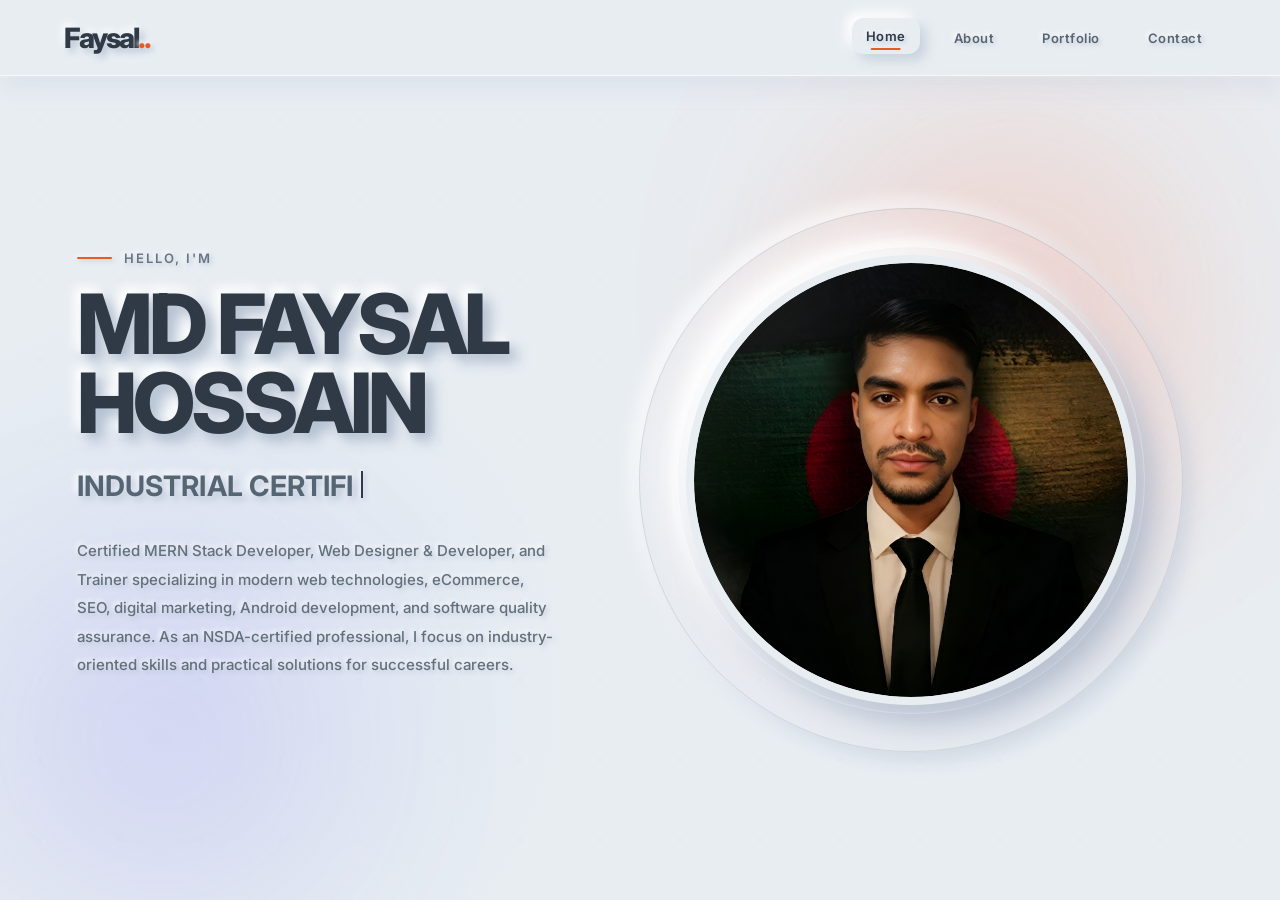
==== commit 2868e363: "Add files via upload" ====
--- a/index.html
+++ b/index.html
@@ -1,182 +1,86 @@
-<!doctype html>
+<!DOCTYPE html>
 <html lang="en">
-  <head>
-    <meta charset="UTF-8" />
-    <meta name="viewport" content="width=device-width, initial-scale=1.0" />
-    <meta
-      name="description"
-      content="MD Faysal Hossain — Certified MERN Stack Developer, Web Designer & Developer, Trainer, SEO Expert and NSDA Certified Professional."
-    />
+<head>
+  <meta charset="UTF-8" />
+  <meta name="viewport" content="width=device-width, initial-scale=1.0, maximum-scale=5.0" />
+  <meta name="description" content="MD Faysal Hossain — Certified MERN Stack Developer, Web Designer & Developer, Trainer, SEO Expert and NSDA Certified Professional." />
+  <meta name="robots" content="index, follow" />
+  <meta name="theme-color" content="#e8edf2" />
+  <meta property="og:type" content="website" />
+  <meta property="og:url" content="https://md-faysal-hossain-bdd.github.io/portfolio/" />
+  <meta property="og:title" content="MD FAYSAL HOSSAIN | MERN Stack Developer" />
+  <meta property="og:description" content="Certified MERN Stack Developer, Web Designer & Developer, Trainer and NSDA Certified Professional." />
+  <meta property="og:image" content="https://avatars.githubusercontent.com/u/229717438?v=4" />
+  <meta property="og:image:alt" content="MD Faysal Hossain - MERN Stack Developer" />
+  <meta property="og:site_name" content="MD FAYSAL HOSSAIN" />
+  <meta name="twitter:card" content="summary_large_image" />
+  <meta name="twitter:title" content="MD FAYSAL HOSSAIN | MERN Stack Developer" />
+  <meta name="twitter:description" content="Certified MERN Stack Developer, Web Designer & Developer, Trainer and NSDA Certified Professional." />
+  <meta name="twitter:image" content="https://avatars.githubusercontent.com/u/229717438?v=4" />
+  <title>MD FAYSAL HOSSAIN | MERN Stack Developer</title>
 
-    <meta name="robots" content="index, follow" />
-    <meta name="theme-color" content="#e8edf2" />
+  <link rel="preconnect" href="https://fonts.googleapis.com" />
+  <link rel="preconnect" href="https://fonts.gstatic.com" crossorigin />
+  <link href="https://fonts.googleapis.com/css2?family=Inter:wght@300;400;500;600;700;800&display=swap" rel="stylesheet" />
+  <link rel="shortcut icon" href="https://avatars.githubusercontent.com/u/229717438?v=4" type="image/x-icon" />
+  <link rel="stylesheet" href="https://use.fontawesome.com/releases/v5.6.3/css/all.css" integrity="sha384-UHRtZLI+pbxtHCWp1t77Bi1L4ZtiqrqD80Kn4Z8NTSRyMA2Fd33n5dQ8lWUE00s/" crossorigin="anonymous" />
+  <link rel="stylesheet" href="style.css">
+</head>
+<body>
+  <div class="background" aria-hidden="true">
+    <div class="orb orb-one"></div>
+    <div class="orb orb-two"></div>
+    <div class="stars"></div>
+  </div>
 
-    <meta property="og:type" content="website" />
-    <meta
-      property="og:url"
-      content="https://md-faysal-hossain-bdd.github.io/portfolio/"
-    />
-    <meta
-      property="og:title"
-      content="MD FAYSAL HOSSAIN | MERN Stack Developer"
-    />
-    <meta
-      property="og:description"
-      content="Certified MERN Stack Developer, Web Designer & Developer, Trainer and NSDA Certified Professional."
-    />
-    <meta
-      property="og:image"
-      content="https://avatars.githubusercontent.com/u/229717438?v=4"
-    />
-    <meta
-      property="og:image:alt"
-      content="MD Faysal Hossain - MERN Stack Developer"
-    />
-    <meta property="og:site_name" content="MD FAYSAL HOSSAIN" />
+  <nav class="navbar" aria-label="Main navigation">
+    <a class="brand" href="/index.html" aria-label="Faysal home">Faysal<span class="brand-dots" aria-hidden="true">..</span></a>
+    <div class="nav-links" aria-label="Primary navigation">
+      <a href="/index.html" class="active" aria-current="page">Home</a>
+      <a href="/skills.html">About</a>
+      <a href="/portfolio.html">Portfolio</a>
+      <a href="/contact.html">Contact</a>
+    </div>
+    <button type="button" class="menu-button" id="menuButton" aria-label="Open navigation menu" aria-expanded="false" aria-controls="mobileMenu">
+      <span aria-hidden="true"></span><span aria-hidden="true"></span><span aria-hidden="true"></span>
+    </button>
+  </nav>
 
-    <meta name="twitter:card" content="summary_large_image" />
-    <meta
-      name="twitter:title"
-      content="MD FAYSAL HOSSAIN | MERN Stack Developer"
-    />
-    <meta
-      name="twitter:description"
-      content="Certified MERN Stack Developer, Web Designer & Developer, Trainer and NSDA Certified Professional."
-    />
-    <meta
-      name="twitter:image"
-      content="https://avatars.githubusercontent.com/u/229717438?v=4"
-    />
+  <div class="mobile-menu" id="mobileMenu" aria-label="Mobile navigation" aria-hidden="true">
+    <a href="/index.html" aria-current="page">Home</a>
+    <a href="/skills.html">About</a>
+    <a href="/portfolio.html">Portfolio</a>
+    <a href="/contact.html">Contact</a>
+  </div>
 
-    <title>MD FAYSAL HOSSAIN | MERN Stack Developer</title>
+  <main class="hero">
+    <section class="hero-left" aria-labelledby="hero-title">
+      <div class="intro-line"><span aria-hidden="true"></span><p>Hello, I'm</p></div>
+      <h1 class="name" id="hero-title">MD FAYSAL HOSSAIN</h1>
+      <div class="profession" aria-live="polite" aria-label="Professional roles">
+        <span id="typing"></span><span class="cursor" aria-hidden="true"></span>
+      </div>
+      <p class="about">Certified MERN Stack Developer, Web Designer & Developer, and Trainer specializing in modern web technologies, eCommerce, SEO, digital marketing, Android development, and software quality assurance. As an NSDA-certified professional, I focus on industry-oriented skills and practical solutions for successful careers.</p>
+      <div class="socials" aria-label="Social profiles">
+  
+      </div>
+    </section>
+    <section class="hero-right" aria-label="Profile image">
+      <div class="portrait-scene">
+        <div class="wave-container" aria-hidden="true">
+          <div class="wave wave-one"></div><div class="wave wave-two"></div><div class="wave wave-three"></div><div class="wave-glow"></div>
+        </div>
+        <div class="ring ring-one" aria-hidden="true"></div><div class="ring ring-two" aria-hidden="true"></div>
+        <div class="portrait" id="portrait" role="button" tabindex="0" aria-label="Activate profile image transition">
+          <img src="./personal-img/md-faysal-hossain-mern-stack-developer.png" alt="MD Faysal Hossain, MERN Stack Developer" class="portrait-image image-first" />
+          <img src="./personal-img/md-faysal-hossain-mern-stack-developer.jpeg" alt="MD Faysal Hossain alternative profile portrait" class="portrait-image image-second" />
+          <div class="burn-layer" aria-hidden="true"><div class="fire fire-one"></div><div class="fire fire-two"></div><div class="fire fire-three"></div></div>
+          <div class="particles" id="particles" aria-hidden="true"></div>
+        </div>
+      </div>
+    </section>
+  </main>
 
-    <link rel="preconnect" href="https://fonts.googleapis.com" />
-    <link rel="preconnect" href="https://fonts.gstatic.com" crossorigin />
-
-    <link
-      href="https://fonts.googleapis.com/css2?family=Inter:wght@300;400;500;600;700;800&display=swap"
-      rel="stylesheet"
-    />
-
-    <link
-      rel="shortcut icon"
-      href="https://avatars.githubusercontent.com/u/229717438?v=4"
-      type="image/x-icon"
-    />
-
-    <link rel="stylesheet" href="./style.css" />
-  </head>
-  <body>
-    <div class="background" aria-hidden="true">
-      <div class="orb orb-one"></div>
-      <div class="orb orb-two"></div>
-      <div class="stars"></div>
-    </div>
-    <header class="navbar">
-      <a href="index.html" class="brand" aria-label="Faysal home">
-        FAYSAL<span>.</span>
-      </a>
-
-      <nav class="nav-links" aria-label="Main navigation">
-        <a href="index.html" class="active" aria-current="page">Home</a>
-        <a href="skills.html">Skills</a>
-        <a href="portfolio.html">Portfolio</a>
-        <a href="contact.html">Contact</a>
-      </nav>
-
-      <button
-        class="menu-button"
-        id="menuButton"
-        aria-label="Open navigation menu"
-        aria-expanded="false"
-        aria-controls="mobileMenu"
-        type="button"
-      >
-        <span aria-hidden="true"></span>
-        <span aria-hidden="true"></span>
-        <span aria-hidden="true"></span>
-      </button>
-    </header>
-
-    <nav class="mobile-menu" id="mobileMenu" aria-label="Mobile navigation">
-      <a href="index.html" aria-current="page">Home</a>
-      <a href="skills.html">Skills</a>
-      <a href="portfolio.html">Portfolio</a>
-      <a href="contact.html">Contact</a>
-    </nav>
-
-    <main class="hero">
-      <section class="hero-left" aria-labelledby="hero-title">
-        <div class="intro-line">
-          <span aria-hidden="true"></span>
-          <p>Hello, I'm</p>
-        </div>
-
-        <h1 class="name" id="hero-title">MD FAYSAL HOSSAIN</h1>
-
-        <div
-          class="profession"
-          aria-live="polite"
-          aria-label="Professional roles"
-        >
-          <span id="typing"></span>
-          <span class="cursor" aria-hidden="true"></span>
-        </div>
-
-        <p class="about">
-          Certified MERN Stack Developer, Web Designer & Developer, and Trainer
-          specializing in modern web technologies, eCommerce, SEO, digital
-          marketing, Android development, and software quality assurance. As an
-          NSDA-certified professional, I focus on industry-oriented skills and
-          practical solutions for successful careers.
-        </p>
-
-        <div class="socials" aria-label="Social profiles"></div>
-      </section>
-
-      <section class="hero-right" aria-label="Profile image">
-        <div class="portrait-scene">
-          <div class="wave-container" aria-hidden="true">
-            <div class="wave wave-one"></div>
-            <div class="wave wave-two"></div>
-            <div class="wave wave-three"></div>
-            <div class="wave-glow"></div>
-          </div>
-
-          <div class="ring ring-one" aria-hidden="true"></div>
-          <div class="ring ring-two" aria-hidden="true"></div>
-
-          <div
-            class="portrait"
-            id="portrait"
-            role="button"
-            tabindex="0"
-            aria-label="Activate profile image transition"
-          >
-            <img
-              src="./personal-img/md-faysal-hossain-mern-stack-developer.png"
-              alt="MD Faysal Hossain, MERN Stack Developer"
-              class="portrait-image image-first"
-            />
-
-            <img
-              src="./personal-img/md-faysal-hossain-mern-stack-developer.jpeg"
-              alt="MD Faysal Hossain alternative profile portrait"
-              class="portrait-image image-second"
-            />
-
-            <div class="burn-layer" aria-hidden="true">
-              <div class="fire fire-one"></div>
-              <div class="fire fire-two"></div>
-              <div class="fire fire-three"></div>
-            </div>
-
-            <div class="particles" id="particles" aria-hidden="true"></div>
-          </div>
-        </div>
-      </section>
-    </main>
-
-    <script src="./script.js"></script>
-  </body>
-</html>
+  <script src="script.js"></script>
+</body>
+</html>
--- a/style.css
+++ b/style.css
@@ -1,1158 +1,966 @@
 * {
-    margin: 0;
-    padding: 0;
-    box-sizing: border-box;
-}
-
+  margin: 0;
+  padding: 0;
+  box-sizing: border-box;
+}
 html {
-    scroll-behavior: smooth;
-    overflow-x: hidden;
-}
-
+  scroll-behavior: smooth;
+  overflow-x: hidden;
+}
 body {
-    min-height: 100vh;
-    min-height: 100dvh;
-    font-family: "Inter", sans-serif;
-    background: #e8edf2;
-    color: #303a46;
-    overflow-x: hidden;
-}
-
+  min-height: 100vh;
+  min-height: 100dvh;
+  font-family: "Inter", sans-serif;
+  background: #e8edf2;
+  color: #303a46;
+  overflow-x: hidden;
+}
 img {
-    max-width: 100%;
-}
-
+  max-width: 100%;
+  display: block;
+}
 a {
-    color: inherit;
-    text-decoration: none;
-}
-
+  color: inherit;
+  text-decoration: none;
+}
 button {
-    font-family: inherit;
+  font-family: inherit;
+  cursor: pointer;
 }
 
 .background {
-    position: fixed;
-    inset: 0;
-    overflow: hidden;
-    z-index: -10;
-    pointer-events: none;
-    background:
-        radial-gradient(
-            circle at 75% 45%,
-            rgba(255, 112, 67, 0.12),
-            transparent 30%
-        ),
-        radial-gradient(
-            circle at 15% 75%,
-            rgba(59, 130, 246, 0.08),
-            transparent 30%
-        ),
-        #e8edf2;
-    transition: transform 0.3s ease-out;
-}
-
+  position: fixed;
+  inset: 0;
+  overflow: hidden;
+  z-index: -10;
+  pointer-events: none;
+  background:
+    radial-gradient(
+      circle at 75% 45%,
+      rgba(255, 112, 67, 0.12),
+      transparent 30%
+    ),
+    radial-gradient(
+      circle at 15% 75%,
+      rgba(59, 130, 246, 0.08),
+      transparent 30%
+    ),
+    #e8edf2;
+  transition: transform 0.3s ease-out;
+}
 .orb {
-    position: absolute;
-    border-radius: 50%;
-    filter: blur(110px);
-    opacity: 0.14;
-    animation: orbFloat 10s ease-in-out infinite;
-}
-
+  position: absolute;
+  border-radius: 50%;
+  filter: blur(110px);
+  opacity: 0.14;
+  animation: orbFloat 10s ease-in-out infinite;
+}
 .orb-one {
-    width: 400px;
-    height: 400px;
-    background: #ff7043;
-    top: 10%;
-    right: 5%;
-}
-
+  width: 400px;
+  height: 400px;
+  background: #ff7043;
+  top: 10%;
+  right: 5%;
+}
 .orb-two {
-    width: 320px;
-    height: 320px;
-    background: #8b5cf6;
-    left: 0;
-    bottom: 0;
-    animation-delay: -4s;
-}
-
+  width: 320px;
+  height: 320px;
+  background: #8b5cf6;
+  left: 0;
+  bottom: 0;
+  animation-delay: -4s;
+}
 @keyframes orbFloat {
-    0%,
-    100% {
-        transform: translate3d(0, 0, 0);
-    }
-
-    50% {
-        transform: translate3d(40px, -50px, 0);
-    }
-}
-
+  0%,
+  100% {
+    transform: translate3d(0, 0, 0);
+  }
+  50% {
+    transform: translate3d(40px, -50px, 0);
+  }
+}
 .stars {
-    position: absolute;
-    inset: 0;
-    opacity: 0.14;
-    background-image:
-        radial-gradient(
-            circle,
-            rgba(70, 82, 95, 0.4) 1px,
-            transparent 1px
-        );
-    background-size: 80px 80px;
-    animation: starsMove 35s linear infinite;
-}
-
+  position: absolute;
+  inset: 0;
+  opacity: 0.14;
+  background-image: radial-gradient(
+    circle,
+    rgba(70, 82, 95, 0.4) 1px,
+    transparent 1px
+  );
+  background-size: 80px 80px;
+  animation: starsMove 35s linear infinite;
+}
 @keyframes starsMove {
-    from {
-        transform: translateY(0);
-    }
-
-    to {
-        transform: translateY(-80px);
-    }
+  from {
+    transform: translateY(0);
+  }
+  to {
+    transform: translateY(-80px);
+  }
 }
 
 .navbar {
-    position: fixed;
-    top: 0;
-    left: 0;
-    width: 100%;
-    height: 76px;
-    padding: 0 clamp(18px, 5vw, 80px);
-    display: flex;
-    align-items: center;
-    justify-content: space-between;
-    z-index: 100;
-    background: rgba(232, 237, 242, 0.88);
-    backdrop-filter: blur(16px);
-    -webkit-backdrop-filter: blur(16px);
-    border-bottom: 1px solid rgba(255, 255, 255, 0.65);
-    box-shadow:
-        0 8px 24px rgba(163, 177, 198, 0.22),
-        0 -2px 8px rgba(255, 255, 255, 0.5);
-}
-
+  position: fixed;
+  top: 0;
+  left: 0;
+  width: 100%;
+  height: 76px;
+  padding: 0 clamp(18px, 5vw, 80px);
+  display: flex;
+  align-items: center;
+  justify-content: space-between;
+  z-index: 100;
+  background: rgba(232, 237, 242, 0.88);
+  backdrop-filter: blur(16px);
+  -webkit-backdrop-filter: blur(16px);
+  border-bottom: 1px solid rgba(255, 255, 255, 0.65);
+  box-shadow:
+    0 8px 24px rgba(163, 177, 198, 0.22),
+    0 -2px 8px rgba(255, 255, 255, 0.5);
+}
 .brand {
-    font-size: clamp(23px, 3vw, 28px);
-    font-weight: 800;
-    letter-spacing: -2px;
-    white-space: nowrap;
-    color: #303a46;
-    text-shadow:
-        4px 4px 7px rgba(163, 177, 198, 0.72),
-        -3px -3px 6px rgba(255, 255, 255, 0.98);
-    transition:
-        transform 0.25s ease,
-        text-shadow 0.25s ease;
-}
-
+  font-size: clamp(23px, 3vw, 28px);
+  font-weight: 800;
+  letter-spacing: -2px;
+  white-space: nowrap;
+  color: #303a46;
+  text-shadow:
+    4px 4px 7px rgba(163, 177, 198, 0.72),
+    -3px -3px 6px rgba(255, 255, 255, 0.98);
+  transition:
+    transform 0.25s ease,
+    text-shadow 0.25s ease;
+}
 .brand:active {
-    transform: translateY(2px);
-    text-shadow:
-        inset 2px 2px 4px rgba(163, 177, 198, 0.65),
-        -1px -1px 2px rgba(255, 255, 255, 0.9);
-}
-
+  transform: translateY(2px);
+  text-shadow:
+    inset 2px 2px 4px rgba(163, 177, 198, 0.65),
+    -1px -1px 2px rgba(255, 255, 255, 0.9);
+}
 .brand span {
-    color: #e95b24;
-    text-shadow:
-        3px 3px 5px rgba(163, 177, 198, 0.6),
-        -2px -2px 4px rgba(255, 255, 255, 0.98);
+  color: #e95b24;
+  text-shadow:
+    3px 3px 5px rgba(163, 177, 198, 0.6),
+    -2px -2px 4px rgba(255, 255, 255, 0.98);
 }
 
 .nav-links {
-    display: flex;
-    align-items: center;
-    gap: clamp(10px, 2vw, 20px);
-}
-
+  display: flex;
+  align-items: center;
+  gap: clamp(10px, 2vw, 20px);
+}
 .nav-links a {
-    position: relative;
-    color: #596572;
-    font-size: 13px;
-    font-weight: 600;
-    letter-spacing: 0.5px;
-    padding: 10px 14px;
-    border-radius: 12px;
-    text-shadow:
-        2px 2px 4px rgba(163, 177, 198, 0.55),
-        -2px -2px 4px rgba(255, 255, 255, 0.98);
-    transition:
-        color 0.3s ease,
-        transform 0.25s ease,
-        box-shadow 0.25s ease,
-        background 0.25s ease;
-}
-
+  position: relative;
+  color: #596572;
+  font-size: 13px;
+  font-weight: 600;
+  letter-spacing: 0.5px;
+  padding: 10px 14px;
+  border-radius: 12px;
+  text-shadow:
+    2px 2px 4px rgba(163, 177, 198, 0.55),
+    -2px -2px 4px rgba(255, 255, 255, 0.98);
+  transition:
+    color 0.3s ease,
+    transform 0.25s ease,
+    box-shadow 0.25s ease,
+    background 0.25s ease;
+}
 .nav-links a:hover,
 .nav-links a.active {
-    color: #303a46;
-    background: #e8edf2;
-    box-shadow:
-        6px 6px 12px rgba(163, 177, 198, 0.48),
-        -6px -6px 12px rgba(255, 255, 255, 0.98);
-    transform: translateY(-2px);
-}
-
+  color: #303a46;
+  background: #e8edf2;
+  box-shadow:
+    6px 6px 12px rgba(163, 177, 198, 0.48),
+    -6px -6px 12px rgba(255, 255, 255, 0.98);
+  transform: translateY(-2px);
+}
 .nav-links a:active {
-    transform: translateY(2px);
-    box-shadow:
-        inset 5px 5px 10px rgba(163, 177, 198, 0.5),
-        inset -5px -5px 10px rgba(255, 255, 255, 0.98);
-}
-
+  transform: translateY(2px);
+  box-shadow:
+    inset 5px 5px 10px rgba(163, 177, 198, 0.5),
+    inset -5px -5px 10px rgba(255, 255, 255, 0.98);
+}
 .nav-links a::after {
-    content: "";
-    position: absolute;
-    left: 50%;
-    bottom: 4px;
-    width: 0;
-    height: 2px;
-    border-radius: 10px;
-    background: #e95b24;
-    transform: translateX(-50%);
-    transition: width 0.3s ease;
-}
-
+  content: "";
+  position: absolute;
+  left: 50%;
+  bottom: 4px;
+  width: 0;
+  height: 2px;
+  border-radius: 10px;
+  background: #e95b24;
+  transform: translateX(-50%);
+  transition: width 0.3s ease;
+}
 .nav-links a:hover::after,
 .nav-links a.active::after {
-    width: 45%;
+  width: 45%;
 }
 
 .menu-button {
-    display: none;
-    width: 44px;
-    height: 44px;
-    border: 1px solid rgba(255, 255, 255, 0.75);
-    border-radius: 13px;
-    background: #e8edf2;
-    cursor: pointer;
-    flex-direction: column;
-    align-items: center;
-    justify-content: center;
-    gap: 5px;
-    box-shadow:
-        6px 6px 12px rgba(163, 177, 198, 0.5),
-        -6px -6px 12px rgba(255, 255, 255, 0.98);
-    transition:
-        transform 0.2s ease,
-        box-shadow 0.2s ease;
-}
-
+  display: none;
+  width: 44px;
+  height: 44px;
+  border: 1px solid rgba(255, 255, 255, 0.75);
+  border-radius: 13px;
+  background: #e8edf2;
+  flex-direction: column;
+  align-items: center;
+  justify-content: center;
+  gap: 5px;
+  box-shadow:
+    6px 6px 12px rgba(163, 177, 198, 0.5),
+    -6px -6px 12px rgba(255, 255, 255, 0.98);
+  transition:
+    transform 0.2s ease,
+    box-shadow 0.2s ease;
+}
 .menu-button:active {
-    transform: translateY(2px);
-    box-shadow:
-        inset 5px 5px 10px rgba(163, 177, 198, 0.5),
-        inset -5px -5px 10px rgba(255, 255, 255, 0.98);
-}
-
+  transform: translateY(2px);
+  box-shadow:
+    inset 5px 5px 10px rgba(163, 177, 198, 0.5),
+    inset -5px -5px 10px rgba(255, 255, 255, 0.98);
+}
 .menu-button span {
-    width: 22px;
-    height: 2px;
-    border-radius: 5px;
-    background: #4d5a67;
-    box-shadow:
-        1px 1px 2px rgba(163, 177, 198, 0.7),
-        -1px -1px 2px rgba(255, 255, 255, 0.9);
-    transition: 0.3s ease;
+  width: 22px;
+  height: 2px;
+  border-radius: 5px;
+  background: #4d5a67;
+  box-shadow:
+    1px 1px 2px rgba(163, 177, 198, 0.7),
+    -1px -1px 2px rgba(255, 255, 255, 0.9);
+  transition: 0.3s ease;
 }
 
 .mobile-menu {
-    display: none;
-    position: fixed;
-    top: 88px;
-    left: 12px;
-    right: 12px;
-    padding: 18px;
-    flex-direction: column;
-    gap: 6px;
-    background: rgba(232, 237, 242, 0.96);
-    backdrop-filter: blur(20px);
-    -webkit-backdrop-filter: blur(20px);
-    border: 1px solid rgba(255, 255, 255, 0.8);
-    border-radius: 18px;
-    transform: translateY(-130%);
+  display: none;
+  position: fixed;
+  top: 88px;
+  left: 12px;
+  right: 12px;
+  padding: 18px;
+  flex-direction: column;
+  gap: 6px;
+  background: rgba(232, 237, 242, 0.96);
+  backdrop-filter: blur(20px);
+  -webkit-backdrop-filter: blur(20px);
+  border: 1px solid rgba(255, 255, 255, 0.8);
+  border-radius: 18px;
+  transform: translateY(-130%);
+  opacity: 0;
+  transition:
+    transform 0.35s ease,
+    opacity 0.35s ease;
+  z-index: 90;
+  box-shadow:
+    12px 12px 25px rgba(163, 177, 198, 0.55),
+    -12px -12px 25px rgba(255, 255, 255, 0.98);
+}
+.mobile-menu.open {
+  transform: translateY(0);
+  opacity: 1;
+  display: flex;
+}
+.mobile-menu a {
+  padding: 14px 12px;
+  border-radius: 12px;
+  color: #596572;
+  font-size: 14px;
+  font-weight: 600;
+  text-shadow:
+    2px 2px 4px rgba(163, 177, 198, 0.52),
+    -2px -2px 4px rgba(255, 255, 255, 0.98);
+  transition:
+    transform 0.2s ease,
+    color 0.2s ease,
+    box-shadow 0.2s ease;
+}
+.mobile-menu a:hover {
+  color: #303a46;
+  background: #e8edf2;
+  box-shadow:
+    5px 5px 10px rgba(163, 177, 198, 0.42),
+    -5px -5px 10px rgba(255, 255, 255, 0.98);
+  transform: translateY(-1px);
+}
+.mobile-menu a:active {
+  transform: translateY(2px);
+  box-shadow:
+    inset 5px 5px 10px rgba(163, 177, 198, 0.42),
+    inset -5px -5px 10px rgba(255, 255, 255, 0.98);
+}
+
+/* === hero (grid / flex) === */
+.hero {
+  width: 100%;
+  min-height: 100vh;
+  min-height: 100dvh;
+  padding: 110px clamp(20px, 6vw, 100px) 50px;
+  display: grid;
+  grid-template-columns: minmax(0, 0.9fr) minmax(0, 1.1fr);
+  align-items: center;
+  gap: clamp(20px, 5vw, 70px);
+  position: relative;
+}
+.hero-left {
+  position: relative;
+  z-index: 10;
+  min-width: 0;
+}
+.intro-line {
+  display: flex;
+  align-items: center;
+  gap: 12px;
+  margin-bottom: 18px;
+  color: #687583;
+  font-size: 13px;
+  font-weight: 600;
+  letter-spacing: 2px;
+  text-transform: uppercase;
+  text-shadow:
+    2px 2px 4px rgba(163, 177, 198, 0.55),
+    -2px -2px 4px rgba(255, 255, 255, 0.98);
+}
+.intro-line span {
+  width: 35px;
+  height: 2px;
+  flex-shrink: 0;
+  border-radius: 10px;
+  background: #e95b24;
+  box-shadow:
+    2px 2px 4px rgba(163, 177, 198, 0.55),
+    -2px -2px 4px rgba(255, 255, 255, 0.98);
+}
+.name {
+  max-width: 100%;
+  font-size: clamp(46px, 6.5vw, 105px);
+  line-height: 0.95;
+  letter-spacing: clamp(-4px, -0.4vw, -5px);
+  font-weight: 800;
+  margin-bottom: 25px;
+  color: #303a46;
+  background: none;
+  -webkit-text-fill-color: initial;
+  text-shadow:
+    8px 8px 14px rgba(163, 177, 198, 0.72),
+    4px 4px 8px rgba(163, 177, 198, 0.35),
+    -6px -6px 12px rgba(255, 255, 255, 1),
+    -2px -2px 5px rgba(255, 255, 255, 0.98);
+}
+.profession {
+  width: 100%;
+  min-height: 45px;
+  display: flex;
+  align-items: flex-start;
+  margin-bottom: 25px;
+  font-size: clamp(19px, 2.2vw, 32px);
+  font-weight: 700;
+  line-height: 1.35;
+  max-width: 700px;
+}
+#typing {
+  min-width: 0;
+  overflow-wrap: anywhere;
+  word-break: break-word;
+  font-weight: 700;
+  letter-spacing: 0.1px;
+  text-shadow:
+    4px 4px 7px rgba(163, 177, 198, 0.62),
+    -3px -3px 6px rgba(255, 255, 255, 0.98);
+}
+.cursor {
+  width: 2px;
+  min-width: 2px;
+  height: 27px;
+  margin-left: 7px;
+  margin-top: 4px;
+  background: currentColor;
+  box-shadow:
+    2px 2px 4px rgba(163, 177, 198, 0.6),
+    -1px -1px 3px rgba(255, 255, 255, 0.95);
+  animation: cursorBlink 0.7s infinite;
+}
+@keyframes cursorBlink {
+  0%,
+  45% {
+    opacity: 1;
+  }
+  46%,
+  100% {
     opacity: 0;
-    transition:
-        transform 0.35s ease,
-        opacity 0.35s ease;
-    z-index: 90;
-    box-shadow:
-        12px 12px 25px rgba(163, 177, 198, 0.55),
-        -12px -12px 25px rgba(255, 255, 255, 0.98);
-}
-
-.mobile-menu.open {
-    transform: translateY(0);
-    opacity: 1;
-}
-
-.mobile-menu a {
-    padding: 14px 12px;
-    border-radius: 12px;
-    color: #596572;
-    font-size: 14px;
-    font-weight: 600;
-    text-shadow:
-        2px 2px 4px rgba(163, 177, 198, 0.52),
-        -2px -2px 4px rgba(255, 255, 255, 0.98);
-    transition:
-        transform 0.2s ease,
-        color 0.2s ease,
-        box-shadow 0.2s ease;
-}
-
-.mobile-menu a:hover {
-    color: #303a46;
-    background: #e8edf2;
-    box-shadow:
-        5px 5px 10px rgba(163, 177, 198, 0.42),
-        -5px -5px 10px rgba(255, 255, 255, 0.98);
-    transform: translateY(-1px);
-}
-
-.mobile-menu a:active {
-    transform: translateY(2px);
-    box-shadow:
-        inset 5px 5px 10px rgba(163, 177, 198, 0.42),
-        inset -5px -5px 10px rgba(255, 255, 255, 0.98);
-}
-
-.hero {
-    width: 100%;
-    min-height: 100vh;
-    min-height: 100dvh;
-    padding:
-        110px
-        clamp(20px, 6vw, 100px)
-        50px;
-    display: grid;
-    grid-template-columns:
-        minmax(0, 0.9fr)
-        minmax(0, 1.1fr);
-    align-items: center;
-    gap: clamp(20px, 5vw, 70px);
-    position: relative;
-}
-
-.hero-left {
-    position: relative;
-    z-index: 10;
-    min-width: 0;
-}
-
-.intro-line {
-    display: flex;
-    align-items: center;
-    gap: 12px;
-    margin-bottom: 18px;
-    color: #687583;
-    font-size: 13px;
-    font-weight: 600;
-    letter-spacing: 2px;
-    text-transform: uppercase;
-    text-shadow:
-        2px 2px 4px rgba(163, 177, 198, 0.55),
-        -2px -2px 4px rgba(255, 255, 255, 0.98);
-}
-
-.intro-line span {
-    width: 35px;
-    height: 2px;
-    flex-shrink: 0;
-    border-radius: 10px;
-    background: #e95b24;
-    box-shadow:
-        2px 2px 4px rgba(163, 177, 198, 0.55),
-        -2px -2px 4px rgba(255, 255, 255, 0.98);
-}
-
-.name {
-    max-width: 100%;
-    font-size: clamp(46px, 6.5vw, 105px);
-    line-height: 0.95;
-    letter-spacing: clamp(-4px, -0.4vw, -5px);
-    font-weight: 800;
-    margin-bottom: 25px;
-    color: #303a46;
-    background: none;
-    -webkit-text-fill-color: initial;
-    text-shadow:
-        8px 8px 14px rgba(163, 177, 198, 0.72),
-        4px 4px 8px rgba(163, 177, 198, 0.35),
-        -6px -6px 12px rgba(255, 255, 255, 1),
-        -2px -2px 5px rgba(255, 255, 255, 0.98);
-}
-
-.profession {
-    width: 100%;
-    min-height: 45px;
-    display: flex;
-    align-items: flex-start;
-    margin-bottom: 25px;
-    font-size: clamp(19px, 2.2vw, 32px);
-    font-weight: 700;
-    line-height: 1.35;
-    max-width: 700px;
-}
-
-#typing {
-    min-width: 0;
-    overflow-wrap: anywhere;
-    word-break: break-word;
-    font-weight: 700;
-    letter-spacing: 0.1px;
-    -webkit-font-smoothing: antialiased;
-    -moz-osx-font-smoothing: grayscale;
-    text-shadow:
-        4px 4px 7px rgba(163, 177, 198, 0.62),
-        -3px -3px 6px rgba(255, 255, 255, 0.98);
-}
-
-.cursor {
-    width: 2px;
-    min-width: 2px;
-    height: 27px;
-    margin-left: 7px;
-    margin-top: 4px;
-    background: currentColor;
-    box-shadow:
-        2px 2px 4px rgba(163, 177, 198, 0.6),
-        -1px -1px 3px rgba(255, 255, 255, 0.95);
-    animation: cursorBlink 0.7s infinite;
-}
-
-@keyframes cursorBlink {
-    0%,
-    45% {
-        opacity: 1;
-    }
-
-    46%,
-    100% {
-        opacity: 0;
-    }
-}
-
+  }
+}
 .about {
-    max-width: 600px;
-    color: #626f7c;
-    font-size: 15px;
-    line-height: 1.9;
-    margin-bottom: 30px;
-    font-weight: 500;
-    text-shadow:
-        2px 2px 4px rgba(163, 177, 198, 0.5),
-        -2px -2px 4px rgba(255, 255, 255, 0.98);
-}
-
+  max-width: 600px;
+  color: #626f7c;
+  font-size: 15px;
+  line-height: 1.9;
+  margin-bottom: 30px;
+  font-weight: 500;
+  text-shadow:
+    2px 2px 4px rgba(163, 177, 198, 0.5),
+    -2px -2px 4px rgba(255, 255, 255, 0.98);
+}
 .socials {
-    display: flex;
-    flex-wrap: wrap;
-    gap: 12px;
-}
-
+  display: flex;
+  flex-wrap: wrap;
+  gap: 12px;
+}
 .socials a {
-    width: 44px;
-    height: 44px;
-    flex: 0 0 44px;
-    display: flex;
-    align-items: center;
-    justify-content: center;
-    border: 1px solid rgba(255, 255, 255, 0.75);
-    border-radius: 50%;
-    background: #e8edf2;
-    box-shadow:
-        6px 6px 12px rgba(163, 177, 198, 0.5),
-        -6px -6px 12px rgba(255, 255, 255, 0.98);
-    transition:
-        transform 0.3s,
-        border-color 0.3s,
-        background 0.3s,
-        box-shadow 0.3s;
-}
-
-.socials img {
-    width: 100%;
-    height: 100%;
-    object-fit: cover;
-    border-radius: 50%;
-    padding: 2px;
-}
-
+  width: 44px;
+  height: 44px;
+  flex: 0 0 44px;
+  display: flex;
+  align-items: center;
+  justify-content: center;
+  border: 1px solid rgba(255, 255, 255, 0.75);
+  border-radius: 50%;
+  background: #e8edf2;
+  box-shadow:
+    6px 6px 12px rgba(163, 177, 198, 0.5),
+    -6px -6px 12px rgba(255, 255, 255, 0.98);
+  transition:
+    transform 0.3s,
+    border-color 0.3s,
+    background 0.3s,
+    box-shadow 0.3s;
+}
 .socials a:hover {
-    border-color: rgba(233, 91, 36, 0.5);
-    background: #e8edf2;
-    transform: translateY(-5px);
-    box-shadow:
-        9px 9px 17px rgba(163, 177, 198, 0.58),
-        -9px -9px 17px rgba(255, 255, 255, 1);
-}
-
+  border-color: rgba(233, 91, 36, 0.5);
+  transform: translateY(-5px);
+  box-shadow:
+    9px 9px 17px rgba(163, 177, 198, 0.58),
+    -9px -9px 17px rgba(255, 255, 255, 1);
+}
 .socials a:active {
-    transform: translateY(2px);
-    box-shadow:
-        inset 5px 5px 10px rgba(163, 177, 198, 0.48),
-        inset -5px -5px 10px rgba(255, 255, 255, 0.98);
-}
-
+  transform: translateY(2px);
+  box-shadow:
+    inset 5px 5px 10px rgba(163, 177, 198, 0.48),
+    inset -5px -5px 10px rgba(255, 255, 255, 0.98);
+}
 .hero-right {
-    width: 100%;
-    min-width: 0;
-    min-height: 620px;
-    display: flex;
-    align-items: center;
-    justify-content: center;
-}
-
+  width: 100%;
+  min-width: 0;
+  min-height: 620px;
+  display: flex;
+  align-items: center;
+  justify-content: center;
+}
 .portrait-scene {
-    position: relative;
-    width: min(650px, 100%);
-    aspect-ratio: 1 / 1;
-    display: flex;
-    align-items: center;
-    justify-content: center;
-    transform: translate3d(
-        var(--move-x, 0px),
-        var(--move-y, 0px),
-        0
-    );
-}
-
+  position: relative;
+  width: min(650px, 100%);
+  aspect-ratio: 1/1;
+  display: flex;
+  align-items: center;
+  justify-content: center;
+  transform: translate3d(var(--move-x, 0px), var(--move-y, 0px), 0);
+}
 .wave-container {
-    position: absolute;
-    width: 94%;
-    height: 94%;
-    border-radius: 50%;
-    overflow: visible;
-    background: transparent;
-    animation: radioFloat 5s ease-in-out infinite;
-}
-
+  position: absolute;
+  width: 94%;
+  height: 94%;
+  border-radius: 50%;
+  overflow: visible;
+  background: transparent;
+  animation: radioFloat 5s ease-in-out infinite;
+}
 .wave {
-    position: absolute;
-    inset: 8%;
-    width: 84%;
-    height: 84%;
-    border-radius: 50%;
-    background: transparent;
+  position: absolute;
+  inset: 8%;
+  width: 84%;
+  height: 84%;
+  border-radius: 50%;
+  background: transparent;
+  transform: scale(0.35);
+  opacity: 0;
+  pointer-events: none;
+  border: 2px solid currentColor;
+  box-shadow:
+    0 0 18px currentColor,
+    inset 0 0 18px currentColor;
+}
+.wave-one {
+  color: #ff7043;
+  animation: radioPulse 4s ease-out infinite;
+}
+.wave-two {
+  color: #f59e0b;
+  animation: radioPulse 4s ease-out 0.9s infinite;
+}
+.wave-three {
+  color: #8b5cf6;
+  animation: radioPulse 4s ease-out 1.8s infinite;
+}
+.wave-container::before,
+.wave-container::after {
+  content: "";
+  position: absolute;
+  inset: 15%;
+  border-radius: 50%;
+  pointer-events: none;
+  border: 2px solid transparent;
+}
+.wave-container::before {
+  border-color: rgba(59, 130, 246, 0.55);
+  box-shadow:
+    0 0 18px rgba(59, 130, 246, 0.4),
+    inset 0 0 18px rgba(59, 130, 246, 0.18);
+  animation: radioPulse 4s ease-out 2.7s infinite;
+}
+.wave-container::after {
+  border-color: rgba(20, 184, 166, 0.5);
+  box-shadow:
+    0 0 18px rgba(20, 184, 166, 0.35),
+    inset 0 0 18px rgba(20, 184, 166, 0.16);
+  animation: radioPulse 4s ease-out 3.5s infinite;
+}
+@keyframes radioPulse {
+  0% {
     transform: scale(0.35);
     opacity: 0;
-    pointer-events: none;
-    border: 2px solid currentColor;
-    box-shadow:
-        0 0 18px currentColor,
-        inset 0 0 18px currentColor;
-}
-
-.wave-one {
-    color: #ff7043;
-    animation: radioPulse 4s ease-out infinite;
-}
-
-.wave-two {
-    color: #f59e0b;
-    animation: radioPulse 4s ease-out 0.9s infinite;
-}
-
-.wave-three {
-    color: #8b5cf6;
-    animation: radioPulse 4s ease-out 1.8s infinite;
-}
-
-.wave-container::before,
-.wave-container::after {
-    content: "";
-    position: absolute;
-    inset: 15%;
-    border-radius: 50%;
-    pointer-events: none;
-    border: 2px solid transparent;
-}
-
-.wave-container::before {
-    border-color: rgba(59, 130, 246, 0.55);
-    box-shadow:
-        0 0 18px rgba(59, 130, 246, 0.4),
-        inset 0 0 18px rgba(59, 130, 246, 0.18);
-    animation: radioPulse 4s ease-out 2.7s infinite;
-}
-
-.wave-container::after {
-    border-color: rgba(20, 184, 166, 0.5);
-    box-shadow:
-        0 0 18px rgba(20, 184, 166, 0.35),
-        inset 0 0 18px rgba(20, 184, 166, 0.16);
-    animation: radioPulse 4s ease-out 3.5s infinite;
-}
-
-@keyframes radioPulse {
-    0% {
-        transform: scale(0.35);
-        opacity: 0;
-    }
-
-    10% {
-        opacity: 0.85;
-    }
-
-    55% {
-        opacity: 0.42;
-    }
-
-    100% {
-        transform: scale(1.45);
-        opacity: 0;
-    }
-}
-
+  }
+  10% {
+    opacity: 0.85;
+  }
+  55% {
+    opacity: 0.42;
+  }
+  100% {
+    transform: scale(1.45);
+    opacity: 0;
+  }
+}
 @keyframes radioFloat {
-    0%,
-    100% {
-        transform: translateY(0) scale(1);
-    }
-
-    50% {
-        transform: translateY(-10px) scale(1.015);
-    }
-}
-
+  0%,
+  100% {
+    transform: translateY(0) scale(1);
+  }
+  50% {
+    transform: translateY(-10px) scale(1.015);
+  }
+}
 .wave-glow {
-    position: absolute;
-    inset: 20%;
-    width: 60%;
-    height: 60%;
-    border-radius: 50%;
+  position: absolute;
+  inset: 20%;
+  width: 60%;
+  height: 60%;
+  border-radius: 50%;
+  background: #ff7043;
+  filter: blur(75px);
+  opacity: 0.16;
+  animation:
+    radioGlowPulse 4s ease-in-out infinite,
+    radioColorShift 12s linear infinite;
+}
+@keyframes radioGlowPulse {
+  0%,
+  100% {
+    transform: scale(0.75);
+    opacity: 0.08;
+  }
+  50% {
+    transform: scale(1.15);
+    opacity: 0.22;
+  }
+}
+@keyframes radioColorShift {
+  0% {
     background: #ff7043;
-    filter: blur(75px);
-    opacity: 0.16;
-    animation:
-        radioGlowPulse 4s ease-in-out infinite,
-        radioColorShift 12s linear infinite;
-}
-
-@keyframes radioGlowPulse {
-    0%,
-    100% {
-        transform: scale(0.75);
-        opacity: 0.08;
-    }
-
-    50% {
-        transform: scale(1.15);
-        opacity: 0.22;
-    }
-}
-
-@keyframes radioColorShift {
-    0% {
-        background: #ff7043;
-    }
-
-    20% {
-        background: #f59e0b;
-    }
-
-    40% {
-        background: #8b5cf6;
-    }
-
-    60% {
-        background: #3b82f6;
-    }
-
-    80% {
-        background: #14b8a6;
-    }
-
-    100% {
-        background: #ff7043;
-    }
-}
-
+  }
+  20% {
+    background: #f59e0b;
+  }
+  40% {
+    background: #8b5cf6;
+  }
+  60% {
+    background: #3b82f6;
+  }
+  80% {
+    background: #14b8a6;
+  }
+  100% {
+    background: #ff7043;
+  }
+}
 .ring {
-    position: absolute;
-    border-radius: 50%;
-    pointer-events: none;
-}
-
+  position: absolute;
+  border-radius: 50%;
+  pointer-events: none;
+}
 .ring-one {
-    width: 93%;
-    height: 93%;
-    border: 1px solid rgba(92, 107, 122, 0.16);
-    box-shadow:
-        8px 8px 18px rgba(163, 177, 198, 0.32),
-        -8px -8px 18px rgba(255, 255, 255, 0.7);
-    animation: ringRotate 20s linear infinite;
-}
-
+  width: 93%;
+  height: 93%;
+  border: 1px solid rgba(92, 107, 122, 0.16);
+  box-shadow:
+    8px 8px 18px rgba(163, 177, 198, 0.32),
+    -8px -8px 18px rgba(255, 255, 255, 0.7);
+  animation: ringRotate 20s linear infinite;
+}
 .ring-two {
-    width: 80%;
-    height: 80%;
-    border: 1px solid rgba(255, 255, 255, 0.8);
-    box-shadow:
-        5px 5px 12px rgba(163, 177, 198, 0.2),
-        -5px -5px 12px rgba(255, 255, 255, 0.8);
-    animation: ringRotate 15s linear infinite reverse;
-}
-
+  width: 80%;
+  height: 80%;
+  border: 1px solid rgba(255, 255, 255, 0.8);
+  box-shadow:
+    5px 5px 12px rgba(163, 177, 198, 0.2),
+    -5px -5px 12px rgba(255, 255, 255, 0.8);
+  animation: ringRotate 15s linear infinite reverse;
+}
 @keyframes ringRotate {
-    from {
-        transform: rotate(0);
-    }
-
-    to {
-        transform: rotate(360deg);
-    }
+  from {
+    transform: rotate(0);
+  }
+  to {
+    transform: rotate(360deg);
+  }
 }
 
 .portrait {
-    position: relative;
-    width: 77%;
-    aspect-ratio: 1 / 1;
-    overflow: hidden;
-    cursor: pointer;
-    border-radius: 50%;
-    background: #e8edf2;
-    border: 8px solid #e8edf2;
-    box-shadow:
-        18px 18px 35px rgba(163, 177, 198, 0.7),
-        -18px -18px 35px rgba(255, 255, 255, 1),
-        inset 5px 5px 12px rgba(163, 177, 198, 0.22),
-        inset -5px -5px 12px rgba(255, 255, 255, 0.95);
-    isolation: isolate;
-    transition:
-        transform 0.5s ease,
-        box-shadow 0.5s ease;
-    touch-action: manipulation;
+  position: relative;
+  width: 77%;
+  aspect-ratio: 1/1;
+  overflow: hidden;
+  cursor: pointer;
+  border-radius: 50%;
+  background: #e8edf2;
+  border: 8px solid #e8edf2;
+  box-shadow:
+    18px 18px 35px rgba(163, 177, 198, 0.7),
+    -18px -18px 35px rgba(255, 255, 255, 1),
+    inset 5px 5px 12px rgba(163, 177, 198, 0.22),
+    inset -5px -5px 12px rgba(255, 255, 255, 0.95);
+  isolation: isolate;
+  transition:
+    transform 0.5s ease,
+    box-shadow 0.5s ease;
+  touch-action: manipulation;
+}
+.portrait:hover {
+  transform: scale(1.025);
+  box-shadow:
+    22px 22px 45px rgba(163, 177, 198, 0.76),
+    -22px -22px 45px rgba(255, 255, 255, 1),
+    inset 5px 5px 12px rgba(163, 177, 198, 0.2),
+    inset -5px -5px 12px rgba(255, 255, 255, 0.95);
+}
+.portrait:active {
+  transform: scale(0.99);
+  box-shadow:
+    inset 8px 8px 16px rgba(163, 177, 198, 0.5),
+    inset -8px -8px 16px rgba(255, 255, 255, 0.98);
+}
+.portrait:focus-visible {
+  outline: 3px solid #e95b24;
+  outline-offset: 8px;
+}
+.portrait-image {
+  position: absolute;
+  inset: 0;
+  width: 100%;
+  height: 100%;
+  object-fit: cover;
+  border-radius: 50%;
+  user-select: none;
+  -webkit-user-drag: none;
+  pointer-events: none;
+  transition: opacity 0.25s linear;
+}
+.image-first {
+  z-index: 2;
+  opacity: 1;
+}
+.image-second {
+  z-index: 1;
+  opacity: 0;
+}
+.portrait::after {
+  content: "";
+  position: absolute;
+  inset: 0;
+  z-index: 4;
+  pointer-events: none;
+  border-radius: 50%;
+  background: linear-gradient(
+    135deg,
+    rgba(255, 255, 255, 0.14),
+    transparent 35%,
+    rgba(0, 0, 0, 0.18)
+  );
+  box-shadow: inset 0 0 45px rgba(0, 0, 0, 0.22);
+}
+.burn-layer {
+  position: absolute;
+  inset: -20%;
+  z-index: 20;
+  pointer-events: none;
+  opacity: 0;
+}
+.fire {
+  position: absolute;
+  width: 180px;
+  height: 180px;
+  border-radius: 50%;
+  background: radial-gradient(
+    circle,
+    #ffffff 0%,
+    #fff600 8%,
+    #ffae00 20%,
+    #ff4d00 35%,
+    rgba(255, 20, 0, 0.6) 50%,
+    transparent 70%
+  );
+  filter: blur(7px);
+  mix-blend-mode: screen;
+  transform: scale(0);
+}
+.fire-one {
+  top: 5%;
+  left: 0;
+}
+.fire-two {
+  top: 40%;
+  right: 0;
+}
+.fire-three {
+  bottom: 0;
+  left: 35%;
+}
+.portrait.burning .burn-layer {
+  opacity: 1;
+}
+.portrait.burning .fire-one {
+  animation: burn 1s ease-out forwards;
+}
+.portrait.burning .fire-two {
+  animation: burn 1.15s 0.06s ease-out forwards;
+}
+.portrait.burning .fire-three {
+  animation: burn 0.95s 0.1s ease-out forwards;
+}
+@keyframes burn {
+  0% {
+    transform: scale(0) rotate(0);
+    opacity: 0;
+  }
+  15% {
+    opacity: 1;
+  }
+  50% {
+    transform: scale(2.5) rotate(90deg);
+    opacity: 1;
+  }
+  80% {
+    transform: scale(4) rotate(160deg);
+    opacity: 0.9;
+  }
+  100% {
+    transform: scale(5.5) rotate(220deg);
+    opacity: 0;
+  }
+}
+.particles {
+  position: absolute;
+  inset: 0;
+  z-index: 25;
+  pointer-events: none;
+}
+.particle {
+  position: absolute;
+  border-radius: 50%;
+  background: #ff7100;
+  box-shadow: 0 0 10px #ff2600;
+  animation: particleFly 1.05s ease-out forwards;
+}
+@keyframes particleFly {
+  0% {
+    transform: translate(0, 0) scale(1);
+    opacity: 1;
+  }
+  100% {
+    transform: translate(var(--x), var(--y)) scale(0);
+    opacity: 0;
+  }
 }
 
-.portrait:hover {
-    transform: scale(1.025);
-    box-shadow:
-        22px 22px 45px rgba(163, 177, 198, 0.76),
-        -22px -22px 45px rgba(255, 255, 255, 1),
-        inset 5px 5px 12px rgba(163, 177, 198, 0.2),
-        inset -5px -5px 12px rgba(255, 255, 255, 0.95);
-}
-
-.portrait:active {
-    transform: scale(0.99);
-    box-shadow:
-        inset 8px 8px 16px rgba(163, 177, 198, 0.5),
-        inset -8px -8px 16px rgba(255, 255, 255, 0.98);
-}
-
-.portrait:focus-visible {
-    outline: 3px solid #e95b24;
-    outline-offset: 8px;
-}
-
-.portrait-image {
-    position: absolute;
-    inset: 0;
+/* === responsive === */
+@media (max-width: 1050px) {
+  .hero {
+    grid-template-columns: 1fr 1fr;
+    gap: 25px;
+  }
+  .hero-right {
+    min-height: auto;
+  }
+  .portrait-scene {
+    width: min(520px, 100%);
+  }
+  .profession {
+    font-size: 22px;
+  }
+  .about {
+    font-size: 14px;
+  }
+}
+@media (max-width: 800px) {
+  .navbar {
+    height: 70px;
+    padding: 0 18px;
+  }
+  .nav-links {
+    display: none;
+  }
+  .menu-button {
+    display: flex;
+  }
+  .mobile-menu {
+    display: flex;
+    top: 82px;
+  }
+  .hero {
+    min-height: auto;
+    padding: 105px 20px 35px;
+    display: flex;
+    flex-direction: column;
+    text-align: center;
+    gap: 25px;
+  }
+  .hero-left {
     width: 100%;
-    height: 100%;
-    object-fit: cover;
-    border-radius: 50%;
-    user-select: none;
-    -webkit-user-drag: none;
-    pointer-events: none;
-    transition: opacity 0.25s linear;
-}
-
-.image-first {
-    z-index: 2;
-    opacity: 1;
-}
-
-.image-second {
-    z-index: 1;
-    opacity: 0;
-}
-
-.portrait::after {
-    content: "";
-    position: absolute;
-    inset: 0;
-    z-index: 4;
-    pointer-events: none;
-    border-radius: 50%;
-    background:
-        linear-gradient(
-            135deg,
-            rgba(255, 255, 255, 0.14),
-            transparent 35%,
-            rgba(0, 0, 0, 0.18)
-        );
-    box-shadow:
-        inset 0 0 45px rgba(0, 0, 0, 0.22);
-}
-
-.burn-layer {
-    position: absolute;
-    inset: -20%;
-    z-index: 20;
-    pointer-events: none;
-    opacity: 0;
-}
-
-.fire {
-    position: absolute;
-    width: 180px;
-    height: 180px;
-    border-radius: 50%;
-    background:
-        radial-gradient(
-            circle,
-            #ffffff 0%,
-            #fff600 8%,
-            #ffae00 20%,
-            #ff4d00 35%,
-            rgba(255, 20, 0, 0.6) 50%,
-            transparent 70%
-        );
-    filter: blur(7px);
-    mix-blend-mode: screen;
-    transform: scale(0);
-}
-
-.fire-one {
-    top: 5%;
-    left: 0;
-}
-
-.fire-two {
-    top: 40%;
-    right: 0;
-}
-
-.fire-three {
-    bottom: 0;
-    left: 35%;
-}
-
-.portrait.burning .burn-layer {
-    opacity: 1;
-}
-
-.portrait.burning .fire-one {
-    animation: burn 1s ease-out forwards;
-}
-
-.portrait.burning .fire-two {
-    animation: burn 1.15s 0.06s ease-out forwards;
-}
-
-.portrait.burning .fire-three {
-    animation: burn 0.95s 0.1s ease-out forwards;
-}
-
-@keyframes burn {
-    0% {
-        transform: scale(0) rotate(0);
-        opacity: 0;
-    }
-
-    15% {
-        opacity: 1;
-    }
-
-    50% {
-        transform: scale(2.5) rotate(90deg);
-        opacity: 1;
-    }
-
-    80% {
-        transform: scale(4) rotate(160deg);
-        opacity: 0.9;
-    }
-
-    100% {
-        transform: scale(5.5) rotate(220deg);
-        opacity: 0;
-    }
-}
-
-.particles {
-    position: absolute;
-    inset: 0;
-    z-index: 25;
-    pointer-events: none;
-}
-
-.particle {
-    position: absolute;
-    border-radius: 50%;
-    background: #ff7100;
-    box-shadow:
-        0 0 10px #ff2600;
-    animation:
-        particleFly
-        1.05s
-        ease-out
-        forwards;
-}
-
-@keyframes particleFly {
-    0% {
-        transform:
-            translate(0, 0)
-            scale(1);
-        opacity: 1;
-    }
-
-    100% {
-        transform:
-            translate(var(--x), var(--y))
-            scale(0);
-        opacity: 0;
-    }
-}
-
-footer {
+  }
+  .intro-line {
+    justify-content: center;
+  }
+  .name {
+    font-size: clamp(42px, 14vw, 72px);
+    letter-spacing: -3px;
+    line-height: 0.98;
+  }
+  .profession {
+    justify-content: center;
     width: 100%;
-    padding: 0 20px 30px;
-    display: flex;
+    min-height: 75px;
+    font-size: clamp(18px, 5.5vw, 27px);
+    text-align: center;
+  }
+  #typing {
+    max-width: calc(100% - 12px);
+  }
+  .about {
+    width: 100%;
+    max-width: 600px;
+    margin: 0 auto 25px;
+    font-size: 14px;
+    line-height: 1.8;
+  }
+  .socials {
     justify-content: center;
-    position: relative;
-    z-index: 10;
-}
-
-@media (max-width: 1050px) {
-    .hero {
-        grid-template-columns: 1fr 1fr;
-        gap: 25px;
-    }
-
-    .hero-right {
-        min-height: auto;
-    }
-
-    .portrait-scene {
-        width: min(520px, 100%);
-    }
-
-    .profession {
-        font-size: 22px;
-    }
-
-    .about {
-        font-size: 14px;
-    }
-}
-
-@media (max-width: 800px) {
-    .navbar {
-        height: 70px;
-        padding: 0 18px;
-    }
-
-    .nav-links {
-        display: none;
-    }
-
-    .menu-button {
-        display: flex;
-    }
-
-    .mobile-menu {
-        display: flex;
-        top: 82px;
-    }
-
-    .hero {
-        min-height: auto;
-        padding:
-            105px
-            20px
-            35px;
-        display: flex;
-        flex-direction: column;
-        text-align: center;
-        gap: 25px;
-    }
-
-    .hero-left {
-        width: 100%;
-    }
-
-    .intro-line {
-        justify-content: center;
-    }
-
-    .name {
-        font-size: clamp(42px, 14vw, 72px);
-        letter-spacing: -3px;
-        line-height: 0.98;
-    }
-
-    .profession {
-        justify-content: center;
-        width: 100%;
-        min-height: 75px;
-        font-size: clamp(18px, 5.5vw, 27px);
-        text-align: center;
-    }
-
-    #typing {
-        max-width: calc(100% - 12px);
-    }
-
-    .about {
-        width: 100%;
-        max-width: 600px;
-        margin: 0 auto 25px;
-        font-size: 14px;
-        line-height: 1.8;
-    }
-
-    .socials {
-        justify-content: center;
-        max-width: 500px;
-        margin: auto;
-    }
-
-    .hero-right {
-        width: 100%;
-        min-height: auto;
-    }
-
-    .portrait-scene {
-        width: min(92vw, 520px);
-        aspect-ratio: 1 / 1;
-    }
-
-    .portrait {
-        width: 75%;
-    }
-}
-
+    max-width: 500px;
+    margin: auto;
+  }
+  .hero-right {
+    width: 100%;
+    min-height: auto;
+  }
+  .portrait-scene {
+    width: min(92vw, 520px);
+    aspect-ratio: 1/1;
+  }
+  .portrait {
+    width: 75%;
+  }
+}
 @media (max-width: 480px) {
-    .navbar {
-        padding: 0 15px;
-    }
-
-    .brand {
-        font-size: 23px;
-    }
-
-    .hero {
-        padding:
-            95px
-            15px
-            30px;
-        gap: 22px;
-    }
-
-    .intro-line {
-        font-size: 11px;
-        letter-spacing: 1.5px;
-    }
-
-    .intro-line span {
-        width: 25px;
-    }
-
-    .name {
-        font-size: clamp(38px, 13vw, 58px);
-        letter-spacing: -2.5px;
-    }
-
-    .profession {
-        min-height: 95px;
-        font-size: 18px;
-        line-height: 1.45;
-    }
-
-    .cursor {
-        height: 23px;
-        margin-top: 3px;
-    }
-
-    .about {
-        font-size: 13px;
-        line-height: 1.8;
-    }
-
-    .socials {
-        gap: 8px;
-    }
-
-    .socials a {
-        width: 38px;
-        height: 38px;
-        flex-basis: 38px;
-    }
-
-    .portrait-scene {
-        width: 94vw;
-        max-width: 430px;
-    }
-
-    .wave-one {
-        border-width: 1.5px;
-    }
-
-    .wave-two {
-        border-width: 1.5px;
-    }
-
-    .wave-three {
-        border-width: 1.5px;
-    }
-}
-
+  .navbar {
+    padding: 0 15px;
+  }
+  .brand {
+    font-size: 23px;
+  }
+  .hero {
+    padding: 95px 15px 30px;
+    gap: 22px;
+  }
+  .intro-line {
+    font-size: 11px;
+    letter-spacing: 1.5px;
+  }
+  .intro-line span {
+    width: 25px;
+  }
+  .name {
+    font-size: clamp(38px, 13vw, 58px);
+    letter-spacing: -2.5px;
+  }
+  .profession {
+    min-height: 95px;
+    font-size: 18px;
+    line-height: 1.45;
+  }
+  .cursor {
+    height: 23px;
+    margin-top: 3px;
+  }
+  .about {
+    font-size: 13px;
+    line-height: 1.8;
+  }
+  .socials {
+    gap: 8px;
+  }
+  .socials a {
+    width: 38px;
+    height: 38px;
+    flex-basis: 38px;
+  }
+  .portrait-scene {
+    width: 94vw;
+    max-width: 430px;
+  }
+  .wave-one,
+  .wave-two,
+  .wave-three {
+    border-width: 1.5px;
+  }
+}
 @media (max-width: 360px) {
-    .hero {
-        padding-left: 12px;
-        padding-right: 12px;
-    }
-
-    .name {
-        font-size: 38px;
-    }
-
-    .profession {
-        font-size: 17px;
-    }
-
-    .about {
-        font-size: 12.5px;
-    }
-
-    .socials {
-        gap: 6px;
-    }
-
-    .socials a {
-        width: 35px;
-        height: 35px;
-        flex-basis: 35px;
-    }
-}
-
+  .hero {
+    padding-left: 12px;
+    padding-right: 12px;
+  }
+  .name {
+    font-size: 38px;
+  }
+  .profession {
+    font-size: 17px;
+  }
+  .about {
+    font-size: 12.5px;
+  }
+  .socials a {
+    width: 35px;
+    height: 35px;
+    flex-basis: 35px;
+  }
+}
 @media (hover: none) {
-    .portrait:hover {
-        transform: none;
-    }
-
-    .socials a:hover {
-        transform: none;
-    }
-
-    .nav-links a:hover {
-        transform: none;
-    }
-}
-
+  .portrait:hover {
+    transform: none;
+  }
+  .socials a:hover {
+    transform: none;
+  }
+  .nav-links a:hover {
+    transform: none;
+  }
+}
 @media (prefers-reduced-motion: reduce) {
-    *,
-    *::before,
-    *::after {
-        animation-duration: 0.01ms !important;
-        animation-iteration-count: 1 !important;
-        scroll-behavior: auto !important;
-        transition-duration: 0.01ms !important;
-    }
-}
+  *::before,
+  *::after {
+    animation-duration: 0.01ms !important;
+    animation-iteration-count: 1 !important;
+    scroll-behavior: auto !important;
+    transition-duration: 0.01ms !important;
+  }
+}
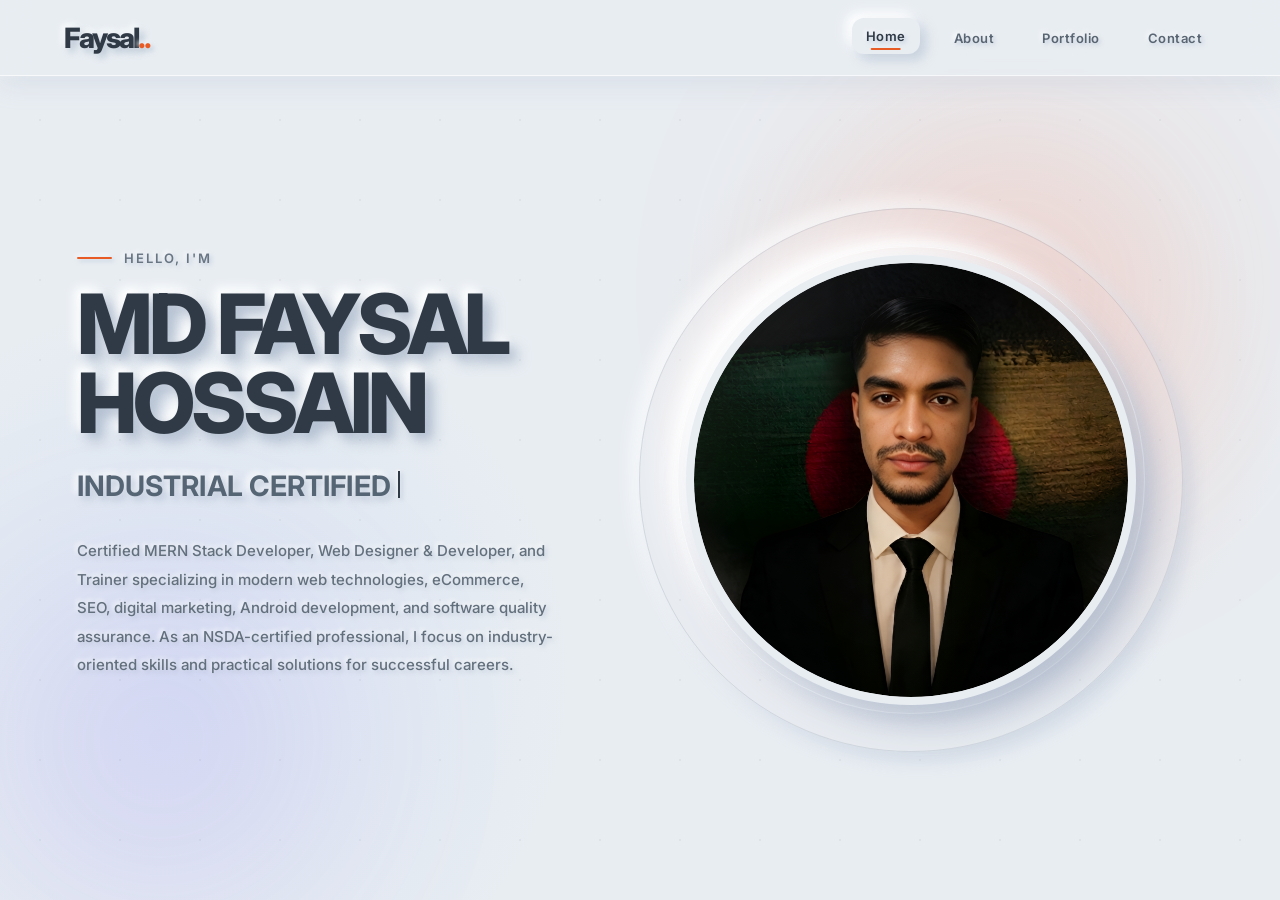
==== commit 7f9390c7: "Add files via upload" ====
--- a/index.html
+++ b/index.html
@@ -34,12 +34,12 @@
   </div>
 
   <nav class="navbar" aria-label="Main navigation">
-    <a class="brand" href="/index.html" aria-label="Faysal home">Faysal<span class="brand-dots" aria-hidden="true">..</span></a>
+    <a class="brand" href="index.html" aria-label="Faysal home">Faysal<span class="brand-dots" aria-hidden="true">..</span></a>
     <div class="nav-links" aria-label="Primary navigation">
-      <a href="/index.html" class="active" aria-current="page">Home</a>
-      <a href="/skills.html">About</a>
-      <a href="/portfolio.html">Portfolio</a>
-      <a href="/contact.html">Contact</a>
+      <a href="index.html" class="active" aria-current="page">Home</a>
+      <a href="skills.html">About</a>
+      <a href="portfolio.html">Portfolio</a>
+      <a href="contact.html">Contact</a>
     </div>
     <button type="button" class="menu-button" id="menuButton" aria-label="Open navigation menu" aria-expanded="false" aria-controls="mobileMenu">
       <span aria-hidden="true"></span><span aria-hidden="true"></span><span aria-hidden="true"></span>
@@ -47,10 +47,10 @@
   </nav>
 
   <div class="mobile-menu" id="mobileMenu" aria-label="Mobile navigation" aria-hidden="true">
-    <a href="/index.html" aria-current="page">Home</a>
-    <a href="/skills.html">About</a>
-    <a href="/portfolio.html">Portfolio</a>
-    <a href="/contact.html">Contact</a>
+    <a href="index.html" aria-current="page">Home</a>
+    <a href="skills.html">About</a>
+    <a href="portfolio.html">Portfolio</a>
+    <a href="contact.html">Contact</a>
   </div>
 
   <main class="hero">
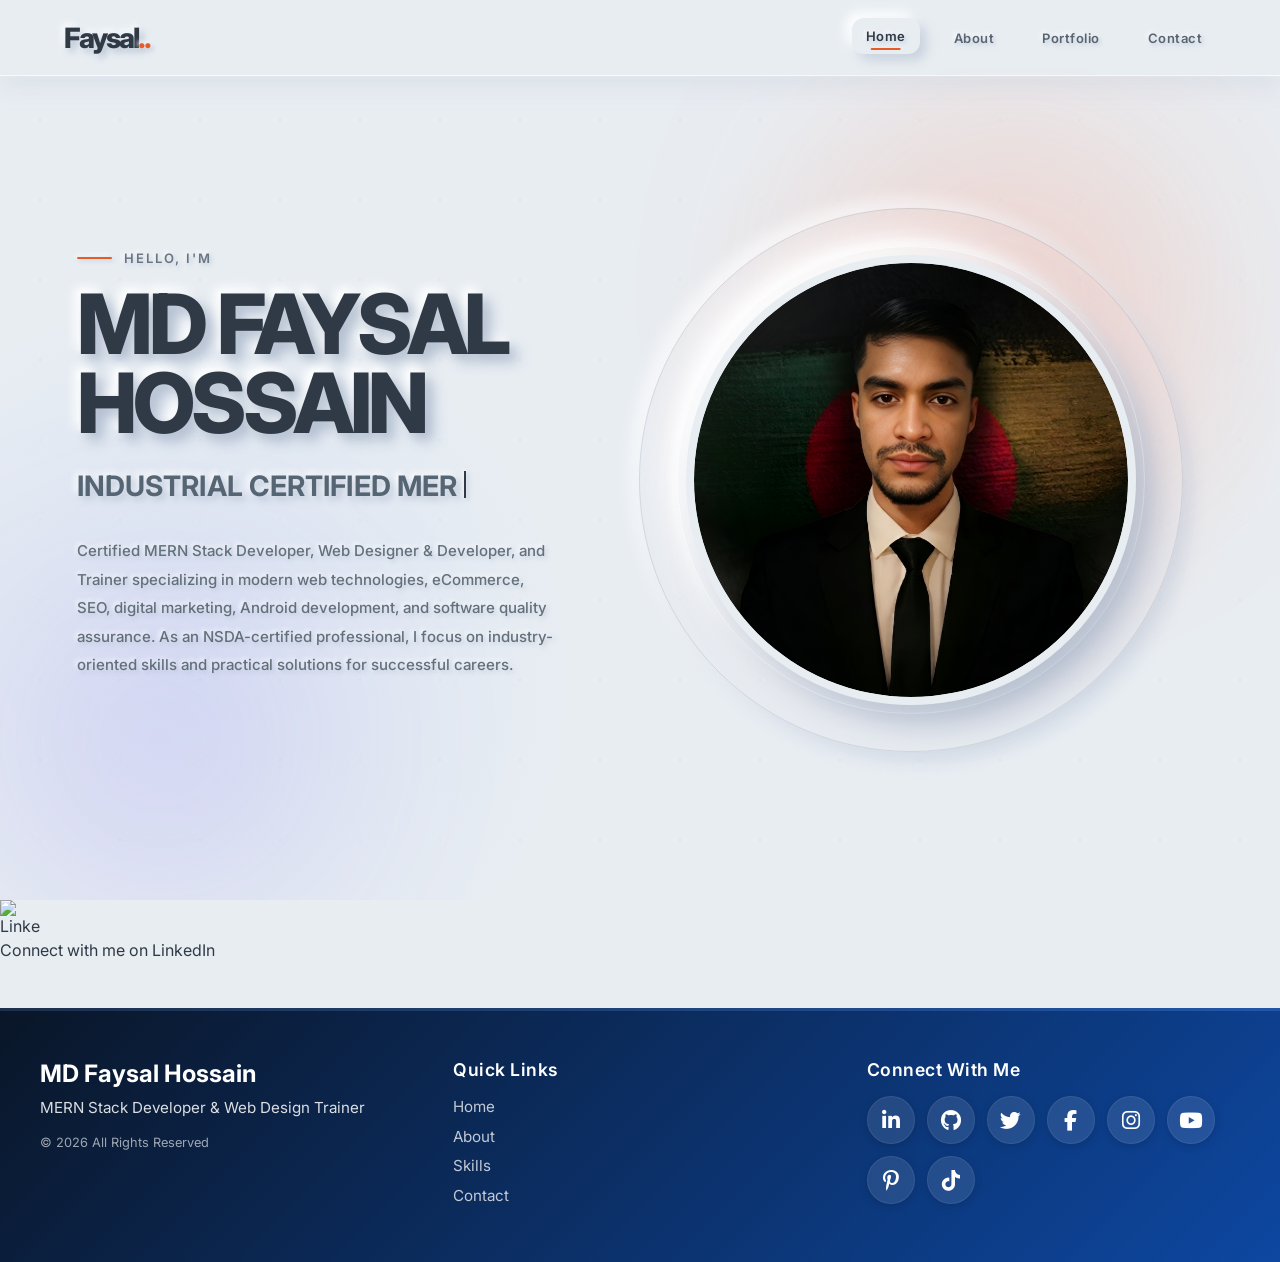
==== commit 6a1cdea0: "Add files via upload" ====
--- a/index.html
+++ b/index.html
@@ -1,31 +1,266 @@
-<!DOCTYPE html>
+<!doctype html>
 <html lang="en">
+
 <head>
+  <!-- ===== BASIC META ===== -->
   <meta charset="UTF-8" />
   <meta name="viewport" content="width=device-width, initial-scale=1.0, maximum-scale=5.0" />
-  <meta name="description" content="MD Faysal Hossain — Certified MERN Stack Developer, Web Designer & Developer, Trainer, SEO Expert and NSDA Certified Professional." />
+  <meta name="theme-color" content="#0d47a1" />
+  <link rel="canonical" href="https://faysalbyte.github.io/portfolio/" />
+
+  <!-- ===== PRIMARY SEO TAGS ===== -->
+  <title>MD Faysal Hossain | MERN Stack Developer & Web Design Trainer</title>
+  <meta name="description"
+    content="MD Faysal Hossain is a Certified MERN Stack Developer, Web Designer, SEO Expert, and NSDA Certified Trainer. Specializing in React.js, Node.js, MongoDB, Ecommerce, CMS, and SEO. Available for remote projects in USA, UK, Canada, Australia & Europe." />
   <meta name="robots" content="index, follow" />
-  <meta name="theme-color" content="#e8edf2" />
+  <meta name="googlebot" content="index, follow" />
+  <meta name="author" content="MD Faysal Hossain" />
+
+  <!-- ===== KEYWORDS ===== -->
+  <meta name="keywords"
+    content="MERN Stack Developer, Web Designer, Web Developer, SEO Expert, Freelance Developer, React.js, Node.js, MongoDB, Express.js, Tailwind CSS, Bootstrap, WordPress, Shopify, Wix, Ecommerce Developer, CMS Developer, Digital Marketing, NSDA Certified, Dhaka, Bangladesh, Remote Developer, USA, UK, Canada, Australia, Europe" />
+
+  <!-- ===== GOOGLE SITE VERIFICATION ===== -->
+  <meta name="google-site-verification" content="woQ5ZlCoSW65sKqDOtWwidFSk_nDw0tGbM-BUpJoo6g" />
+
+  <!-- ===== OPEN GRAPH (Facebook, LinkedIn, etc.) ===== -->
   <meta property="og:type" content="website" />
-  <meta property="og:url" content="https://md-faysal-hossain-bdd.github.io/portfolio/" />
-  <meta property="og:title" content="MD FAYSAL HOSSAIN | MERN Stack Developer" />
-  <meta property="og:description" content="Certified MERN Stack Developer, Web Designer & Developer, Trainer and NSDA Certified Professional." />
-  <meta property="og:image" content="https://avatars.githubusercontent.com/u/229717438?v=4" />
+  <meta property="og:url" content="https://faysalbyte.github.io/portfolio/" />
+  <meta property="og:title" content="MD Faysal Hossain | MERN Stack Developer & Web Design Trainer" />
+  <meta property="og:description"
+    content="Certified MERN Stack Developer specializing in React.js, Node.js, MongoDB, Express.js, Ecommerce, CMS, SEO, and Digital Marketing. Available for remote freelance projects worldwide." />
+  <meta property="og:image" content="https://faysalbyte.github.io/portfolio/profile.jpg" />
   <meta property="og:image:alt" content="MD Faysal Hossain - MERN Stack Developer" />
-  <meta property="og:site_name" content="MD FAYSAL HOSSAIN" />
+  <meta property="og:image:width" content="1200" />
+  <meta property="og:image:height" content="630" />
+  <meta property="og:site_name" content="MD Faysal Hossain | Portfolio" />
+  <meta property="og:locale" content="en_US" />
+
+  <!-- ===== TWITTER CARDS ===== -->
   <meta name="twitter:card" content="summary_large_image" />
-  <meta name="twitter:title" content="MD FAYSAL HOSSAIN | MERN Stack Developer" />
-  <meta name="twitter:description" content="Certified MERN Stack Developer, Web Designer & Developer, Trainer and NSDA Certified Professional." />
-  <meta name="twitter:image" content="https://avatars.githubusercontent.com/u/229717438?v=4" />
-  <title>MD FAYSAL HOSSAIN | MERN Stack Developer</title>
-
+  <meta name="twitter:title" content="MD Faysal Hossain | MERN Stack Developer & Web Design Trainer" />
+  <meta name="twitter:description"
+    content="Certified MERN Stack Developer specializing in React.js, Node.js, MongoDB, Express.js, Ecommerce, CMS, SEO, and Digital Marketing. Available for remote freelance projects worldwide." />
+  <meta name="twitter:image" content="https://faysalbyte.github.io/portfolio/profile.jpg" />
+  <meta name="twitter:site" content="@faysalbyte" />
+  <meta name="twitter:creator" content="@faysalbyte" />
+
+  <!-- ===== SCHEMA MARKUP: PERSON (All 8 Social Links) ===== -->
+  <script type="application/ld+json">
+    {
+      "@context": "https://schema.org",
+      "@type": "Person",
+      "name": "MD Faysal Hossain",
+      "alternateName": "FaysalByte",
+      "url": "https://faysalbyte.github.io/portfolio/",
+      "image": "https://faysalbyte.github.io/portfolio/profile.jpg",
+      "jobTitle": "MERN Stack Developer & Web Design Trainer",
+      "description": "Certified MERN Stack Developer, Web Designer, SEO Expert, and NSDA Certified Trainer specializing in React.js, Node.js, MongoDB, Express.js, Ecommerce, CMS, SEO, and Digital Marketing. Available for remote freelance projects in USA, UK, Canada, Australia, and Europe.",
+      "knowsAbout": [
+        "MERN Stack Development",
+        "React.js",
+        "Node.js",
+        "MongoDB",
+        "Express.js",
+        "Tailwind CSS",
+        "Bootstrap",
+        "WordPress",
+        "Shopify",
+        "Wix",
+        "Ecommerce Development",
+        "CMS Development",
+        "SEO",
+        "Digital Marketing",
+        "Web Design",
+        "Web Development",
+        "Full Stack Development",
+        "Frontend Development",
+        "Backend Development",
+        "API Development",
+        "Responsive Web Design",
+        "UI/UX Design",
+        "Python Development",
+        "Android Development"
+      ],
+      "hasCredential": [
+        {
+          "@type": "EducationalOccupationalCredential",
+          "credentialCategory": "NSDA Level-3 Web Design & Development",
+          "recognizedBy": {
+            "@type": "Organization",
+            "name": "National Skills Development Authority (NSDA)"
+          }
+        },
+        {
+          "@type": "EducationalOccupationalCredential",
+          "credentialCategory": "NSDA Level-4 Android App Development with Kotlin",
+          "recognizedBy": {
+            "@type": "Organization",
+            "name": "National Skills Development Authority (NSDA)"
+          }
+        },
+        {
+          "@type": "EducationalOccupationalCredential",
+          "credentialCategory": "NSDA Level-4 Web Application Development with Python",
+          "recognizedBy": {
+            "@type": "Organization",
+            "name": "National Skills Development Authority (NSDA)"
+          }
+        },
+        {
+          "@type": "EducationalOccupationalCredential",
+          "credentialCategory": "Industrial MERN Stack Certification",
+          "recognizedBy": {
+            "@type": "Organization",
+            "name": "Daffodil International Professional Training Institute"
+          }
+        }
+      ],
+      "address": {
+        "@type": "PostalAddress",
+        "addressLocality": "Dhaka",
+        "addressCountry": "Bangladesh"
+      },
+      "sameAs": [
+        "https://bd.linkedin.com/in/faysalbyte",
+        "https://github.com/faysalbyte",
+        "https://x.com/faysalbyte",
+        "https://www.facebook.com/faysalbyte",
+        "https://www.instagram.com/faysalbyte/",
+        "https://www.youtube.com/@md.faysal.hossain",
+        "https://www.pinterest.com/faysalbyte/",
+        "https://www.tiktok.com/@faysalbyte",
+        "https://share.google/W5Fhmr1ncuTILC7j5"
+      ],
+      "worksFor": {
+        "@type": "Organization",
+        "name": "Freelance"
+      }
+    }
+  </script>
+
+  <!-- ===== SCHEMA MARKUP: PROFESSIONAL SERVICE ===== -->
+  <script type="application/ld+json">
+    {
+      "@context": "https://schema.org",
+      "@type": "ProfessionalService",
+      "name": "MD Faysal Hossain - MERN Stack Developer",
+      "url": "https://faysalbyte.github.io/portfolio/",
+      "logo": "https://faysalbyte.github.io/portfolio/profile.jpg",
+      "image": "https://faysalbyte.github.io/portfolio/profile.jpg",
+      "description": "Certified MERN Stack Developer, Web Designer, SEO Expert, and NSDA Certified Trainer offering web development, ecommerce, CMS, SEO, and training services. Available for remote projects in USA, UK, Canada, Australia, and Europe.",
+      "address": {
+        "@type": "PostalAddress",
+        "addressLocality": "Dhaka",
+        "addressCountry": "Bangladesh"
+      },
+      "priceRange": "$$",
+      "telephone": "+8801595530901",
+      "email": "hello@faysalbyte.github.io",
+      "openingHours": "Mo-Su 00:00-23:59",
+      "sameAs": [
+        "https://bd.linkedin.com/in/faysalbyte",
+        "https://github.com/faysalbyte",
+        "https://x.com/faysalbyte",
+        "https://www.facebook.com/faysalbyte",
+        "https://www.instagram.com/faysalbyte/",
+        "https://www.youtube.com/@md.faysal.hossain",
+        "https://www.pinterest.com/faysalbyte/",
+        "https://www.tiktok.com/@faysalbyte"
+      ],
+      "hasOfferCatalog": {
+        "@type": "OfferCatalog",
+        "name": "Web Development Services",
+        "itemListElement": [
+          {
+            "@type": "Offer",
+            "itemOffered": {
+              "@type": "Service",
+              "name": "MERN Stack Development",
+              "description": "Full-stack web development using MongoDB, Express.js, React.js, and Node.js"
+            }
+          },
+          {
+            "@type": "Offer",
+            "itemOffered": {
+              "@type": "Service",
+              "name": "Ecommerce Development",
+              "description": "Custom ecommerce platforms with Shopify, WooCommerce, and payment gateway integration"
+            }
+          },
+          {
+            "@type": "Offer",
+            "itemOffered": {
+              "@type": "Service",
+              "name": "CMS Development",
+              "description": "Custom WordPress, Wix, and Shopify CMS solutions"
+            }
+          },
+          {
+            "@type": "Offer",
+            "itemOffered": {
+              "@type": "Service",
+              "name": "SEO Optimization",
+              "description": "On-page SEO, technical SEO, and digital marketing strategies"
+            }
+          }
+        ]
+      }
+    }
+  </script>
+
+  <!-- ===== SCHEMA MARKUP: WEBSITE ===== -->
+  <script type="application/ld+json">
+    {
+      "@context": "https://schema.org",
+      "@type": "WebSite",
+      "name": "MD Faysal Hossain | MERN Stack Developer Portfolio",
+      "url": "https://faysalbyte.github.io/portfolio/",
+      "description": "Portfolio of MD Faysal Hossain - Certified MERN Stack Developer, Web Designer, SEO Expert, and NSDA Certified Trainer.",
+      "author": {
+        "@type": "Person",
+        "name": "MD Faysal Hossain"
+      },
+      "about": {
+        "@type": "Thing",
+        "name": "MERN Stack Development",
+        "description": "Full-stack web development using MongoDB, Express.js, React.js, and Node.js"
+      }
+    }
+  </script>
+
+  <!-- ===== CITATION META TAGS ===== -->
+  <meta name="citation_title" content="MD Faysal Hossain - MERN Stack Developer Portfolio" />
+  <meta name="citation_author" content="MD Faysal Hossain" />
+  <meta name="citation_publication_date" content="2026-09-09" />
+  <meta name="citation_online_date" content="2026-09-09" />
+  <meta name="citation_keywords" content="MERN Stack, React.js, Node.js, MongoDB, Express.js, Web Development, Ecommerce, CMS, SEO, Digital Marketing" />
+
+  <!-- ===== FAVICON ===== -->
+  <link rel="shortcut icon" href="https://faysalbyte.github.io/portfolio/profile.jpg" type="image/x-icon" />
+  <link rel="icon" type="image/png" sizes="32x32" href="https://faysalbyte.github.io/portfolio/profile.jpg" />
+  <link rel="icon" type="image/png" sizes="16x16" href="https://faysalbyte.github.io/portfolio/profile.jpg" />
+  <link rel="apple-touch-icon" href="https://faysalbyte.github.io/portfolio/profile.jpg" />
+
+  <!-- ===== PRELOAD FONTS & RESOURCES ===== -->
   <link rel="preconnect" href="https://fonts.googleapis.com" />
   <link rel="preconnect" href="https://fonts.gstatic.com" crossorigin />
   <link href="https://fonts.googleapis.com/css2?family=Inter:wght@300;400;500;600;700;800&display=swap" rel="stylesheet" />
-  <link rel="shortcut icon" href="https://avatars.githubusercontent.com/u/229717438?v=4" type="image/x-icon" />
-  <link rel="stylesheet" href="https://use.fontawesome.com/releases/v5.6.3/css/all.css" integrity="sha384-UHRtZLI+pbxtHCWp1t77Bi1L4ZtiqrqD80Kn4Z8NTSRyMA2Fd33n5dQ8lWUE00s/" crossorigin="anonymous" />
-  <link rel="stylesheet" href="style.css">
+
+  <!-- ===== FONT AWESOME (V5) ===== -->
+  <link rel="stylesheet" href="https://use.fontawesome.com/releases/v5.6.3/css/all.css"
+    integrity="sha384-UHRtZLI+pbxtHCWp1t77Bi1L4ZtiqrqD80Kn4Z8NTSRyMA2Fd33n5dQ8lWUE00s/" crossorigin="anonymous" />
+
+  <!-- ===== FONT AWESOME (V6 for TikTok) ===== -->
+  <link rel="stylesheet" href="https://cdnjs.cloudflare.com/ajax/libs/font-awesome/6.5.0/css/all.min.css" />
+
+  <!-- ===== LINKEDIN BADGE ===== -->
+  <script src="https://platform.linkedin.com/badges/js/profile.js" async defer type="text/javascript"></script>
+
+  <!-- ===== EXTERNAL STYLESHEET ===== -->
+  <link rel="stylesheet" href="style.css" />
 </head>
+
 <body>
   <div class="background" aria-hidden="true">
     <div class="orb orb-one"></div>
@@ -34,14 +269,16 @@
   </div>
 
   <nav class="navbar" aria-label="Main navigation">
-    <a class="brand" href="index.html" aria-label="Faysal home">Faysal<span class="brand-dots" aria-hidden="true">..</span></a>
+    <a class="brand" href="index.html" aria-label="Faysal home">Faysal<span class="brand-dots"
+        aria-hidden="true">..</span></a>
     <div class="nav-links" aria-label="Primary navigation">
       <a href="index.html" class="active" aria-current="page">Home</a>
       <a href="skills.html">About</a>
       <a href="portfolio.html">Portfolio</a>
       <a href="contact.html">Contact</a>
     </div>
-    <button type="button" class="menu-button" id="menuButton" aria-label="Open navigation menu" aria-expanded="false" aria-controls="mobileMenu">
+    <button type="button" class="menu-button" id="menuButton" aria-label="Open navigation menu" aria-expanded="false"
+      aria-controls="mobileMenu">
       <span aria-hidden="true"></span><span aria-hidden="true"></span><span aria-hidden="true"></span>
     </button>
   </nav>
@@ -55,32 +292,129 @@
 
   <main class="hero">
     <section class="hero-left" aria-labelledby="hero-title">
-      <div class="intro-line"><span aria-hidden="true"></span><p>Hello, I'm</p></div>
+      <div class="intro-line">
+        <span aria-hidden="true"></span>
+        <p>Hello, I'm</p>
+      </div>
       <h1 class="name" id="hero-title">MD FAYSAL HOSSAIN</h1>
       <div class="profession" aria-live="polite" aria-label="Professional roles">
         <span id="typing"></span><span class="cursor" aria-hidden="true"></span>
       </div>
-      <p class="about">Certified MERN Stack Developer, Web Designer & Developer, and Trainer specializing in modern web technologies, eCommerce, SEO, digital marketing, Android development, and software quality assurance. As an NSDA-certified professional, I focus on industry-oriented skills and practical solutions for successful careers.</p>
-      <div class="socials" aria-label="Social profiles">
-  
-      </div>
+      <p class="about">
+        Certified MERN Stack Developer, Web Designer & Developer, and Trainer
+        specializing in modern web technologies, eCommerce, SEO, digital
+        marketing, Android development, and software quality assurance. As an
+        NSDA-certified professional, I focus on industry-oriented skills and
+        practical solutions for successful careers.
+      </p>
+      <div class="socials" aria-label="Social profiles"></div>
     </section>
     <section class="hero-right" aria-label="Profile image">
       <div class="portrait-scene">
         <div class="wave-container" aria-hidden="true">
-          <div class="wave wave-one"></div><div class="wave wave-two"></div><div class="wave wave-three"></div><div class="wave-glow"></div>
+          <div class="wave wave-one"></div>
+          <div class="wave wave-two"></div>
+          <div class="wave wave-three"></div>
+          <div class="wave-glow"></div>
         </div>
-        <div class="ring ring-one" aria-hidden="true"></div><div class="ring ring-two" aria-hidden="true"></div>
+        <div class="ring ring-one" aria-hidden="true"></div>
+        <div class="ring ring-two" aria-hidden="true"></div>
         <div class="portrait" id="portrait" role="button" tabindex="0" aria-label="Activate profile image transition">
-          <img src="./personal-img/md-faysal-hossain-mern-stack-developer.png" alt="MD Faysal Hossain, MERN Stack Developer" class="portrait-image image-first" />
-          <img src="./personal-img/md-faysal-hossain-mern-stack-developer.jpeg" alt="MD Faysal Hossain alternative profile portrait" class="portrait-image image-second" />
-          <div class="burn-layer" aria-hidden="true"><div class="fire fire-one"></div><div class="fire fire-two"></div><div class="fire fire-three"></div></div>
+          <img src="./personal-img/md-faysal-hossain-mern-stack-developer.png"
+            alt="MD Faysal Hossain, MERN Stack Developer" class="portrait-image image-first" />
+          <img src="./personal-img/md-faysal-hossain-mern-stack-developer.jpeg"
+            alt="MD Faysal Hossain alternative profile portrait" class="portrait-image image-second" />
+          <div class="burn-layer" aria-hidden="true">
+            <div class="fire fire-one"></div>
+            <div class="fire fire-two"></div>
+            <div class="fire fire-three"></div>
+          </div>
           <div class="particles" id="particles" aria-hidden="true"></div>
         </div>
       </div>
     </section>
   </main>
-
+  <!-- LinkedIn Link with Logo -->
+  <div class="linkedin-link">
+    <a href="https://bd.linkedin.com/in/faysalbyte" target="_blank" rel="noopener noreferrer">
+      <img src="https://cdn-icons-png.flaticon.com/512/174/174857.png" alt="LinkedIn Profile" width="40" height="40"
+        style="vertical-align: middle;">
+      <span>Connect with me on LinkedIn</span>
+    </a>
+  </div>
+  <footer>
+    <div class="footer-content">
+      <div class="footer-left">
+        <h3>MD Faysal Hossain</h3>
+        <p>MERN Stack Developer & Web Design Trainer</p>
+        <p class="copyright">© 2026 All Rights Reserved</p>
+      </div>
+
+      <div class="footer-center">
+        <h4>Quick Links</h4>
+        <ul>
+          <li><a href="./index.html">Home</a></li>
+          <li><a href="./skills.html">About</a></li>
+          <li><a href="./portfolio.html">Skills</a></li>
+
+          <li><a href="./contact.html">Contact</a></li>
+        </ul>
+      </div>
+
+      <div class="footer-right">
+        <h4>Connect With Me</h4>
+        <div class="social-links">
+
+          <a href="https://bd.linkedin.com/in/faysalbyte" target="_blank" rel="noopener noreferrer"
+            class="social-icon linkedin" title="LinkedIn Profile">
+            <i class="fab fa-linkedin-in"></i>
+          </a>
+
+
+          <a href="https://github.com/faysalbyte" target="_blank" rel="noopener noreferrer" class="social-icon github"
+            title="GitHub Profile">
+            <i class="fab fa-github"></i>
+          </a>
+
+
+          <a href="https://x.com/faysalbyte" target="_blank" rel="noopener noreferrer" class="social-icon twitter"
+            title="X Profile">
+            <i class="fab fa-twitter icon"></i>
+          </a>
+
+
+          <a href="https://www.facebook.com/faysalbyte" target="_blank" rel="noopener noreferrer"
+            class="social-icon facebook" title="Facebook Profile">
+            <i class="fab fa-facebook-f"></i>
+          </a>
+
+
+          <a href="https://www.instagram.com/faysalbyte/" target="_blank" rel="noopener noreferrer"
+            class="social-icon instagram" title="Instagram Profile">
+            <i class="fab fa-instagram"></i>
+          </a>
+
+
+          <a href="https://www.youtube.com/@md.faysal.hossain" target="_blank" rel="noopener noreferrer"
+            class="social-icon youtube" title="YouTube Channel">
+            <i class="fab fa-youtube"></i>
+          </a>
+
+
+          <a href="https://www.pinterest.com/faysalbyte/" target="_blank" rel="noopener noreferrer"
+            class="social-icon pinterest" title="Pinterest Profile">
+            <i class="fab fa-pinterest-p"></i>
+          </a>
+
+          <a href="https://www.tiktok.com/@faysalbyte" target="_blank" rel="noopener noreferrer"
+            class="social-icon tiktok" title="TikTok Profile">
+            <i class="fa-brands fa-tiktok"></i>
+          </a>
+        </div>
+      </div>
+    </div>
+  </footer>
   <script src="script.js"></script>
 </body>
+
 </html>
--- a/style.css
+++ b/style.css
@@ -3,10 +3,12 @@
   padding: 0;
   box-sizing: border-box;
 }
+
 html {
   scroll-behavior: smooth;
   overflow-x: hidden;
 }
+
 body {
   min-height: 100vh;
   min-height: 100dvh;
@@ -15,14 +17,17 @@
   color: #303a46;
   overflow-x: hidden;
 }
+
 img {
   max-width: 100%;
   display: block;
 }
+
 a {
   color: inherit;
   text-decoration: none;
 }
+
 button {
   font-family: inherit;
   cursor: pointer;
@@ -35,19 +40,16 @@
   z-index: -10;
   pointer-events: none;
   background:
-    radial-gradient(
-      circle at 75% 45%,
+    radial-gradient(circle at 75% 45%,
       rgba(255, 112, 67, 0.12),
-      transparent 30%
-    ),
-    radial-gradient(
-      circle at 15% 75%,
+      transparent 30%),
+    radial-gradient(circle at 15% 75%,
       rgba(59, 130, 246, 0.08),
-      transparent 30%
-    ),
+      transparent 30%),
     #e8edf2;
   transition: transform 0.3s ease-out;
 }
+
 .orb {
   position: absolute;
   border-radius: 50%;
@@ -55,6 +57,7 @@
   opacity: 0.14;
   animation: orbFloat 10s ease-in-out infinite;
 }
+
 .orb-one {
   width: 400px;
   height: 400px;
@@ -62,6 +65,7 @@
   top: 10%;
   right: 5%;
 }
+
 .orb-two {
   width: 320px;
   height: 320px;
@@ -70,31 +74,35 @@
   bottom: 0;
   animation-delay: -4s;
 }
+
 @keyframes orbFloat {
+
   0%,
   100% {
     transform: translate3d(0, 0, 0);
   }
+
   50% {
     transform: translate3d(40px, -50px, 0);
   }
 }
+
 .stars {
   position: absolute;
   inset: 0;
   opacity: 0.14;
-  background-image: radial-gradient(
-    circle,
-    rgba(70, 82, 95, 0.4) 1px,
-    transparent 1px
-  );
+  background-image: radial-gradient(circle,
+      rgba(70, 82, 95, 0.4) 1px,
+      transparent 1px);
   background-size: 80px 80px;
   animation: starsMove 35s linear infinite;
 }
+
 @keyframes starsMove {
   from {
     transform: translateY(0);
   }
+
   to {
     transform: translateY(-80px);
   }
@@ -119,6 +127,7 @@
     0 8px 24px rgba(163, 177, 198, 0.22),
     0 -2px 8px rgba(255, 255, 255, 0.5);
 }
+
 .brand {
   font-size: clamp(23px, 3vw, 28px);
   font-weight: 800;
@@ -132,12 +141,14 @@
     transform 0.25s ease,
     text-shadow 0.25s ease;
 }
+
 .brand:active {
   transform: translateY(2px);
   text-shadow:
     inset 2px 2px 4px rgba(163, 177, 198, 0.65),
     -1px -1px 2px rgba(255, 255, 255, 0.9);
 }
+
 .brand span {
   color: #e95b24;
   text-shadow:
@@ -150,6 +161,7 @@
   align-items: center;
   gap: clamp(10px, 2vw, 20px);
 }
+
 .nav-links a {
   position: relative;
   color: #596572;
@@ -167,6 +179,7 @@
     box-shadow 0.25s ease,
     background 0.25s ease;
 }
+
 .nav-links a:hover,
 .nav-links a.active {
   color: #303a46;
@@ -176,12 +189,14 @@
     -6px -6px 12px rgba(255, 255, 255, 0.98);
   transform: translateY(-2px);
 }
+
 .nav-links a:active {
   transform: translateY(2px);
   box-shadow:
     inset 5px 5px 10px rgba(163, 177, 198, 0.5),
     inset -5px -5px 10px rgba(255, 255, 255, 0.98);
 }
+
 .nav-links a::after {
   content: "";
   position: absolute;
@@ -194,6 +209,7 @@
   transform: translateX(-50%);
   transition: width 0.3s ease;
 }
+
 .nav-links a:hover::after,
 .nav-links a.active::after {
   width: 45%;
@@ -217,12 +233,14 @@
     transform 0.2s ease,
     box-shadow 0.2s ease;
 }
+
 .menu-button:active {
   transform: translateY(2px);
   box-shadow:
     inset 5px 5px 10px rgba(163, 177, 198, 0.5),
     inset -5px -5px 10px rgba(255, 255, 255, 0.98);
 }
+
 .menu-button span {
   width: 22px;
   height: 2px;
@@ -258,11 +276,13 @@
     12px 12px 25px rgba(163, 177, 198, 0.55),
     -12px -12px 25px rgba(255, 255, 255, 0.98);
 }
+
 .mobile-menu.open {
   transform: translateY(0);
   opacity: 1;
   display: flex;
 }
+
 .mobile-menu a {
   padding: 14px 12px;
   border-radius: 12px;
@@ -277,6 +297,7 @@
     color 0.2s ease,
     box-shadow 0.2s ease;
 }
+
 .mobile-menu a:hover {
   color: #303a46;
   background: #e8edf2;
@@ -285,6 +306,7 @@
     -5px -5px 10px rgba(255, 255, 255, 0.98);
   transform: translateY(-1px);
 }
+
 .mobile-menu a:active {
   transform: translateY(2px);
   box-shadow:
@@ -304,11 +326,13 @@
   gap: clamp(20px, 5vw, 70px);
   position: relative;
 }
+
 .hero-left {
   position: relative;
   z-index: 10;
   min-width: 0;
 }
+
 .intro-line {
   display: flex;
   align-items: center;
@@ -323,6 +347,7 @@
     2px 2px 4px rgba(163, 177, 198, 0.55),
     -2px -2px 4px rgba(255, 255, 255, 0.98);
 }
+
 .intro-line span {
   width: 35px;
   height: 2px;
@@ -333,6 +358,7 @@
     2px 2px 4px rgba(163, 177, 198, 0.55),
     -2px -2px 4px rgba(255, 255, 255, 0.98);
 }
+
 .name {
   max-width: 100%;
   font-size: clamp(46px, 6.5vw, 105px);
@@ -349,6 +375,7 @@
     -6px -6px 12px rgba(255, 255, 255, 1),
     -2px -2px 5px rgba(255, 255, 255, 0.98);
 }
+
 .profession {
   width: 100%;
   min-height: 45px;
@@ -360,6 +387,7 @@
   line-height: 1.35;
   max-width: 700px;
 }
+
 #typing {
   min-width: 0;
   overflow-wrap: anywhere;
@@ -370,6 +398,7 @@
     4px 4px 7px rgba(163, 177, 198, 0.62),
     -3px -3px 6px rgba(255, 255, 255, 0.98);
 }
+
 .cursor {
   width: 2px;
   min-width: 2px;
@@ -382,16 +411,20 @@
     -1px -1px 3px rgba(255, 255, 255, 0.95);
   animation: cursorBlink 0.7s infinite;
 }
+
 @keyframes cursorBlink {
+
   0%,
   45% {
     opacity: 1;
   }
+
   46%,
   100% {
     opacity: 0;
   }
 }
+
 .about {
   max-width: 600px;
   color: #626f7c;
@@ -403,11 +436,13 @@
     2px 2px 4px rgba(163, 177, 198, 0.5),
     -2px -2px 4px rgba(255, 255, 255, 0.98);
 }
+
 .socials {
   display: flex;
   flex-wrap: wrap;
   gap: 12px;
 }
+
 .socials a {
   width: 44px;
   height: 44px;
@@ -427,6 +462,7 @@
     background 0.3s,
     box-shadow 0.3s;
 }
+
 .socials a:hover {
   border-color: rgba(233, 91, 36, 0.5);
   transform: translateY(-5px);
@@ -434,12 +470,14 @@
     9px 9px 17px rgba(163, 177, 198, 0.58),
     -9px -9px 17px rgba(255, 255, 255, 1);
 }
+
 .socials a:active {
   transform: translateY(2px);
   box-shadow:
     inset 5px 5px 10px rgba(163, 177, 198, 0.48),
     inset -5px -5px 10px rgba(255, 255, 255, 0.98);
 }
+
 .hero-right {
   width: 100%;
   min-width: 0;
@@ -448,6 +486,7 @@
   align-items: center;
   justify-content: center;
 }
+
 .portrait-scene {
   position: relative;
   width: min(650px, 100%);
@@ -457,6 +496,7 @@
   justify-content: center;
   transform: translate3d(var(--move-x, 0px), var(--move-y, 0px), 0);
 }
+
 .wave-container {
   position: absolute;
   width: 94%;
@@ -466,6 +506,7 @@
   background: transparent;
   animation: radioFloat 5s ease-in-out infinite;
 }
+
 .wave {
   position: absolute;
   inset: 8%;
@@ -481,18 +522,22 @@
     0 0 18px currentColor,
     inset 0 0 18px currentColor;
 }
+
 .wave-one {
   color: #ff7043;
   animation: radioPulse 4s ease-out infinite;
 }
+
 .wave-two {
   color: #f59e0b;
   animation: radioPulse 4s ease-out 0.9s infinite;
 }
+
 .wave-three {
   color: #8b5cf6;
   animation: radioPulse 4s ease-out 1.8s infinite;
 }
+
 .wave-container::before,
 .wave-container::after {
   content: "";
@@ -502,6 +547,7 @@
   pointer-events: none;
   border: 2px solid transparent;
 }
+
 .wave-container::before {
   border-color: rgba(59, 130, 246, 0.55);
   box-shadow:
@@ -509,6 +555,7 @@
     inset 0 0 18px rgba(59, 130, 246, 0.18);
   animation: radioPulse 4s ease-out 2.7s infinite;
 }
+
 .wave-container::after {
   border-color: rgba(20, 184, 166, 0.5);
   box-shadow:
@@ -516,31 +563,39 @@
     inset 0 0 18px rgba(20, 184, 166, 0.16);
   animation: radioPulse 4s ease-out 3.5s infinite;
 }
+
 @keyframes radioPulse {
   0% {
     transform: scale(0.35);
     opacity: 0;
   }
+
   10% {
     opacity: 0.85;
   }
+
   55% {
     opacity: 0.42;
   }
+
   100% {
     transform: scale(1.45);
     opacity: 0;
   }
 }
+
 @keyframes radioFloat {
+
   0%,
   100% {
     transform: translateY(0) scale(1);
   }
+
   50% {
     transform: translateY(-10px) scale(1.015);
   }
 }
+
 .wave-glow {
   position: absolute;
   inset: 20%;
@@ -554,42 +609,53 @@
     radioGlowPulse 4s ease-in-out infinite,
     radioColorShift 12s linear infinite;
 }
+
 @keyframes radioGlowPulse {
+
   0%,
   100% {
     transform: scale(0.75);
     opacity: 0.08;
   }
+
   50% {
     transform: scale(1.15);
     opacity: 0.22;
   }
 }
+
 @keyframes radioColorShift {
   0% {
     background: #ff7043;
   }
+
   20% {
     background: #f59e0b;
   }
+
   40% {
     background: #8b5cf6;
   }
+
   60% {
     background: #3b82f6;
   }
+
   80% {
     background: #14b8a6;
   }
+
   100% {
     background: #ff7043;
   }
 }
+
 .ring {
   position: absolute;
   border-radius: 50%;
   pointer-events: none;
 }
+
 .ring-one {
   width: 93%;
   height: 93%;
@@ -599,6 +665,7 @@
     -8px -8px 18px rgba(255, 255, 255, 0.7);
   animation: ringRotate 20s linear infinite;
 }
+
 .ring-two {
   width: 80%;
   height: 80%;
@@ -608,10 +675,12 @@
     -5px -5px 12px rgba(255, 255, 255, 0.8);
   animation: ringRotate 15s linear infinite reverse;
 }
+
 @keyframes ringRotate {
   from {
     transform: rotate(0);
   }
+
   to {
     transform: rotate(360deg);
   }
@@ -637,6 +706,7 @@
     box-shadow 0.5s ease;
   touch-action: manipulation;
 }
+
 .portrait:hover {
   transform: scale(1.025);
   box-shadow:
@@ -645,16 +715,19 @@
     inset 5px 5px 12px rgba(163, 177, 198, 0.2),
     inset -5px -5px 12px rgba(255, 255, 255, 0.95);
 }
+
 .portrait:active {
   transform: scale(0.99);
   box-shadow:
     inset 8px 8px 16px rgba(163, 177, 198, 0.5),
     inset -8px -8px 16px rgba(255, 255, 255, 0.98);
 }
+
 .portrait:focus-visible {
   outline: 3px solid #e95b24;
   outline-offset: 8px;
 }
+
 .portrait-image {
   position: absolute;
   inset: 0;
@@ -667,14 +740,17 @@
   pointer-events: none;
   transition: opacity 0.25s linear;
 }
+
 .image-first {
   z-index: 2;
   opacity: 1;
 }
+
 .image-second {
   z-index: 1;
   opacity: 0;
 }
+
 .portrait::after {
   content: "";
   position: absolute;
@@ -682,14 +758,13 @@
   z-index: 4;
   pointer-events: none;
   border-radius: 50%;
-  background: linear-gradient(
-    135deg,
-    rgba(255, 255, 255, 0.14),
-    transparent 35%,
-    rgba(0, 0, 0, 0.18)
-  );
+  background: linear-gradient(135deg,
+      rgba(255, 255, 255, 0.14),
+      transparent 35%,
+      rgba(0, 0, 0, 0.18));
   box-shadow: inset 0 0 45px rgba(0, 0, 0, 0.22);
 }
+
 .burn-layer {
   position: absolute;
   inset: -20%;
@@ -697,75 +772,88 @@
   pointer-events: none;
   opacity: 0;
 }
+
 .fire {
   position: absolute;
   width: 180px;
   height: 180px;
   border-radius: 50%;
-  background: radial-gradient(
-    circle,
-    #ffffff 0%,
-    #fff600 8%,
-    #ffae00 20%,
-    #ff4d00 35%,
-    rgba(255, 20, 0, 0.6) 50%,
-    transparent 70%
-  );
+  background: radial-gradient(circle,
+      #ffffff 0%,
+      #fff600 8%,
+      #ffae00 20%,
+      #ff4d00 35%,
+      rgba(255, 20, 0, 0.6) 50%,
+      transparent 70%);
   filter: blur(7px);
   mix-blend-mode: screen;
   transform: scale(0);
 }
+
 .fire-one {
   top: 5%;
   left: 0;
 }
+
 .fire-two {
   top: 40%;
   right: 0;
 }
+
 .fire-three {
   bottom: 0;
   left: 35%;
 }
+
 .portrait.burning .burn-layer {
   opacity: 1;
 }
+
 .portrait.burning .fire-one {
   animation: burn 1s ease-out forwards;
 }
+
 .portrait.burning .fire-two {
   animation: burn 1.15s 0.06s ease-out forwards;
 }
+
 .portrait.burning .fire-three {
   animation: burn 0.95s 0.1s ease-out forwards;
 }
+
 @keyframes burn {
   0% {
     transform: scale(0) rotate(0);
     opacity: 0;
   }
+
   15% {
     opacity: 1;
   }
+
   50% {
     transform: scale(2.5) rotate(90deg);
     opacity: 1;
   }
+
   80% {
     transform: scale(4) rotate(160deg);
     opacity: 0.9;
   }
+
   100% {
     transform: scale(5.5) rotate(220deg);
     opacity: 0;
   }
 }
+
 .particles {
   position: absolute;
   inset: 0;
   z-index: 25;
   pointer-events: none;
 }
+
 .particle {
   position: absolute;
   border-radius: 50%;
@@ -773,11 +861,13 @@
   box-shadow: 0 0 10px #ff2600;
   animation: particleFly 1.05s ease-out forwards;
 }
+
 @keyframes particleFly {
   0% {
     transform: translate(0, 0) scale(1);
     opacity: 1;
   }
+
   100% {
     transform: translate(var(--x), var(--y)) scale(0);
     opacity: 0;
@@ -790,34 +880,43 @@
     grid-template-columns: 1fr 1fr;
     gap: 25px;
   }
+
   .hero-right {
     min-height: auto;
   }
+
   .portrait-scene {
     width: min(520px, 100%);
   }
+
   .profession {
     font-size: 22px;
   }
+
   .about {
     font-size: 14px;
   }
 }
+
 @media (max-width: 800px) {
   .navbar {
     height: 70px;
     padding: 0 18px;
   }
+
   .nav-links {
     display: none;
   }
+
   .menu-button {
     display: flex;
   }
+
   .mobile-menu {
     display: flex;
     top: 82px;
   }
+
   .hero {
     min-height: auto;
     padding: 105px 20px 35px;
@@ -826,17 +925,21 @@
     text-align: center;
     gap: 25px;
   }
+
   .hero-left {
     width: 100%;
   }
+
   .intro-line {
     justify-content: center;
   }
+
   .name {
     font-size: clamp(42px, 14vw, 72px);
     letter-spacing: -3px;
     line-height: 0.98;
   }
+
   .profession {
     justify-content: center;
     width: 100%;
@@ -844,9 +947,11 @@
     font-size: clamp(18px, 5.5vw, 27px);
     text-align: center;
   }
+
   #typing {
     max-width: calc(100% - 12px);
   }
+
   .about {
     width: 100%;
     max-width: 600px;
@@ -854,108 +959,135 @@
     font-size: 14px;
     line-height: 1.8;
   }
+
   .socials {
     justify-content: center;
     max-width: 500px;
     margin: auto;
   }
+
   .hero-right {
     width: 100%;
     min-height: auto;
   }
+
   .portrait-scene {
     width: min(92vw, 520px);
     aspect-ratio: 1/1;
   }
+
   .portrait {
     width: 75%;
   }
 }
+
 @media (max-width: 480px) {
   .navbar {
     padding: 0 15px;
   }
+
   .brand {
     font-size: 23px;
   }
+
   .hero {
     padding: 95px 15px 30px;
     gap: 22px;
   }
+
   .intro-line {
     font-size: 11px;
     letter-spacing: 1.5px;
   }
+
   .intro-line span {
     width: 25px;
   }
+
   .name {
     font-size: clamp(38px, 13vw, 58px);
     letter-spacing: -2.5px;
   }
+
   .profession {
     min-height: 95px;
     font-size: 18px;
     line-height: 1.45;
   }
+
   .cursor {
     height: 23px;
     margin-top: 3px;
   }
+
   .about {
     font-size: 13px;
     line-height: 1.8;
   }
+
   .socials {
     gap: 8px;
   }
+
   .socials a {
     width: 38px;
     height: 38px;
     flex-basis: 38px;
   }
+
   .portrait-scene {
     width: 94vw;
     max-width: 430px;
   }
+
   .wave-one,
   .wave-two,
   .wave-three {
     border-width: 1.5px;
   }
 }
+
 @media (max-width: 360px) {
   .hero {
     padding-left: 12px;
     padding-right: 12px;
   }
+
   .name {
     font-size: 38px;
   }
+
   .profession {
     font-size: 17px;
   }
+
   .about {
     font-size: 12.5px;
   }
+
   .socials a {
     width: 35px;
     height: 35px;
     flex-basis: 35px;
   }
 }
+
 @media (hover: none) {
   .portrait:hover {
     transform: none;
   }
+
   .socials a:hover {
     transform: none;
   }
+
   .nav-links a:hover {
     transform: none;
   }
 }
+
 @media (prefers-reduced-motion: reduce) {
+
   *::before,
   *::after {
     animation-duration: 0.01ms !important;
@@ -964,3 +1096,252 @@
     transition-duration: 0.01ms !important;
   }
 }
+
+    .linkedin-btn {
+        display: inline-block;
+        background: #0a66c2;
+        color: #ffffff;
+        padding: 12px 24px;
+        border-radius: 25px;
+        text-decoration: none;
+        font-family: Arial, sans-serif;
+        font-size: 16px;
+        font-weight: 600;
+        transition: background 0.3s ease;
+        box-shadow: 0 2px 4px rgba(0,0,0,0.2);
+    }
+    .linkedin-btn:hover {
+        background: #004182;
+    }
+footer {
+  background: linear-gradient(135deg, #0a1628 0%, #0d47a1 100%);
+  color: #ffffff;
+  padding: 3rem 1.5rem;
+  margin-top: 3rem;
+  border-top: 3px solid rgba(255, 255, 255, 0.08);
+}
+
+.footer-content {
+  max-width: 1200px;
+  margin: 0 auto;
+  display: grid;
+  grid-template-columns: 1fr 1fr 1fr;
+  gap: 2.5rem;
+}
+
+.footer-left h3 {
+  font-size: 1.5rem;
+  font-weight: 700;
+  margin-bottom: 0.5rem;
+  color: #ffffff;
+}
+
+.footer-left p {
+  opacity: 0.85;
+  font-size: 0.95rem;
+  line-height: 1.6;
+}
+
+.footer-left .copyright {
+  opacity: 0.6;
+  font-size: 0.8rem;
+  margin-top: 0.8rem;
+}
+
+.footer-center h4,
+.footer-right h4 {
+  font-size: 1.1rem;
+  font-weight: 600;
+  margin-bottom: 1rem;
+  color: #ffffff;
+  letter-spacing: 0.5px;
+}
+
+.footer-center ul {
+  list-style: none;
+  padding: 0;
+  margin: 0;
+}
+
+.footer-center ul li {
+  margin-bottom: 0.6rem;
+}
+
+.footer-center ul a {
+  color: rgba(255, 255, 255, 0.75);
+  text-decoration: none;
+  font-size: 0.95rem;
+  transition: all 0.3s ease;
+  display: inline-block;
+}
+
+.footer-center ul a:hover {
+  color: #ffffff;
+  transform: translateX(5px);
+}
+
+.social-links {
+  display: flex;
+  flex-wrap: wrap;
+  gap: 12px;
+  margin-top: 0.3rem;
+}
+
+.social-icon {
+  display: inline-flex;
+  align-items: center;
+  justify-content: center;
+  width: 48px;
+  height: 48px;
+  border-radius: 50%;
+  background: rgba(255, 255, 255, 0.10);
+  color: #ffffff;
+  font-size: 1.3rem;
+  transition: all 0.3s ease;
+  text-decoration: none;
+  border: 1px solid rgba(255, 255, 255, 0.08);
+  box-shadow: 0 2px 8px rgba(0, 0, 0, 0.15);
+}
+
+.social-icon:hover {
+  transform: translateY(-5px) scale(1.05);
+  background: #ffffff;
+  color: #0d47a1;
+  border-color: #ffffff;
+  box-shadow: 0 6px 20px rgba(13, 71, 161, 0.4);
+}
+
+.social-icon:active {
+  transform: scale(0.95);
+}
+
+.social-icon.linkedin:hover { background: #0a66c2; color: #ffffff; border-color: #0a66c2; }
+.social-icon.github:hover { background: #333333; color: #ffffff; border-color: #333333; }
+.social-icon.twitter:hover { background: #000000; color: #ffffff; border-color: #000000; }
+.social-icon.facebook:hover { background: #1877f2; color: #ffffff; border-color: #1877f2; }
+.social-icon.instagram:hover { background: #E4405F; color: #ffffff; border-color: #E4405F; }
+.social-icon.youtube:hover { background: #FF0000; color: #ffffff; border-color: #FF0000; }
+.social-icon.pinterest:hover { background: #BD081C; color: #ffffff; border-color: #BD081C; }
+.social-icon.tiktok:hover { background: #000000; color: #ffffff; border-color: #000000; }
+
+.social-icon:focus-visible {
+  outline: 3px solid #ffffff;
+  outline-offset: 3px;
+}
+
+@media (max-width: 992px) {
+  .footer-content {
+    grid-template-columns: 1fr 1fr;
+    gap: 2rem;
+  }
+}
+
+@media (max-width: 768px) {
+  footer {
+    padding: 2rem 1rem;
+  }
+
+  .footer-content {
+    grid-template-columns: 1fr;
+    text-align: center;
+    gap: 1.8rem;
+  }
+
+  .footer-center ul {
+    display: flex;
+    flex-direction: column;
+    align-items: center;
+  }
+
+  .footer-center ul a:hover {
+    transform: none;
+  }
+
+  .social-links {
+    justify-content: center;
+    gap: 10px;
+  }
+
+  .social-icon {
+    width: 44px;
+    height: 44px;
+    font-size: 1.1rem;
+  }
+
+  .social-icon:hover {
+    transform: translateY(-3px) scale(1.04);
+  }
+}
+
+@media (max-width: 480px) {
+  footer {
+    padding: 1.5rem 0.8rem;
+  }
+
+  .footer-left h3 {
+    font-size: 1.3rem;
+  }
+
+  .footer-left p {
+    font-size: 0.85rem;
+  }
+
+  .footer-center h4,
+  .footer-right h4 {
+    font-size: 1rem;
+  }
+
+  .footer-center ul a {
+    font-size: 0.85rem;
+  }
+
+  .social-icon {
+    width: 40px;
+    height: 40px;
+    font-size: 1rem;
+    gap: 8px;
+  }
+}
+
+@media (max-width: 360px) {
+  .social-icon {
+    width: 36px;
+    height: 36px;
+    font-size: 0.85rem;
+  }
+
+  .social-links {
+    gap: 6px;
+  }
+}
+
+@media (hover: none) {
+  .social-icon:hover {
+    transform: none;
+    background: rgba(255, 255, 255, 0.10);
+    color: #ffffff;
+    border-color: rgba(255, 255, 255, 0.08);
+  }
+
+  .social-icon:active {
+    transform: scale(0.92);
+    background: rgba(255, 255, 255, 0.20);
+  }
+
+  .footer-center ul a:hover {
+    transform: none;
+    color: rgba(255, 255, 255, 0.75);
+  }
+}
+
+@media (prefers-reduced-motion: reduce) {
+  .social-icon,
+  .footer-center ul a {
+    transition: none;
+  }
+
+  .social-icon:hover {
+    transform: none;
+  }
+}
+
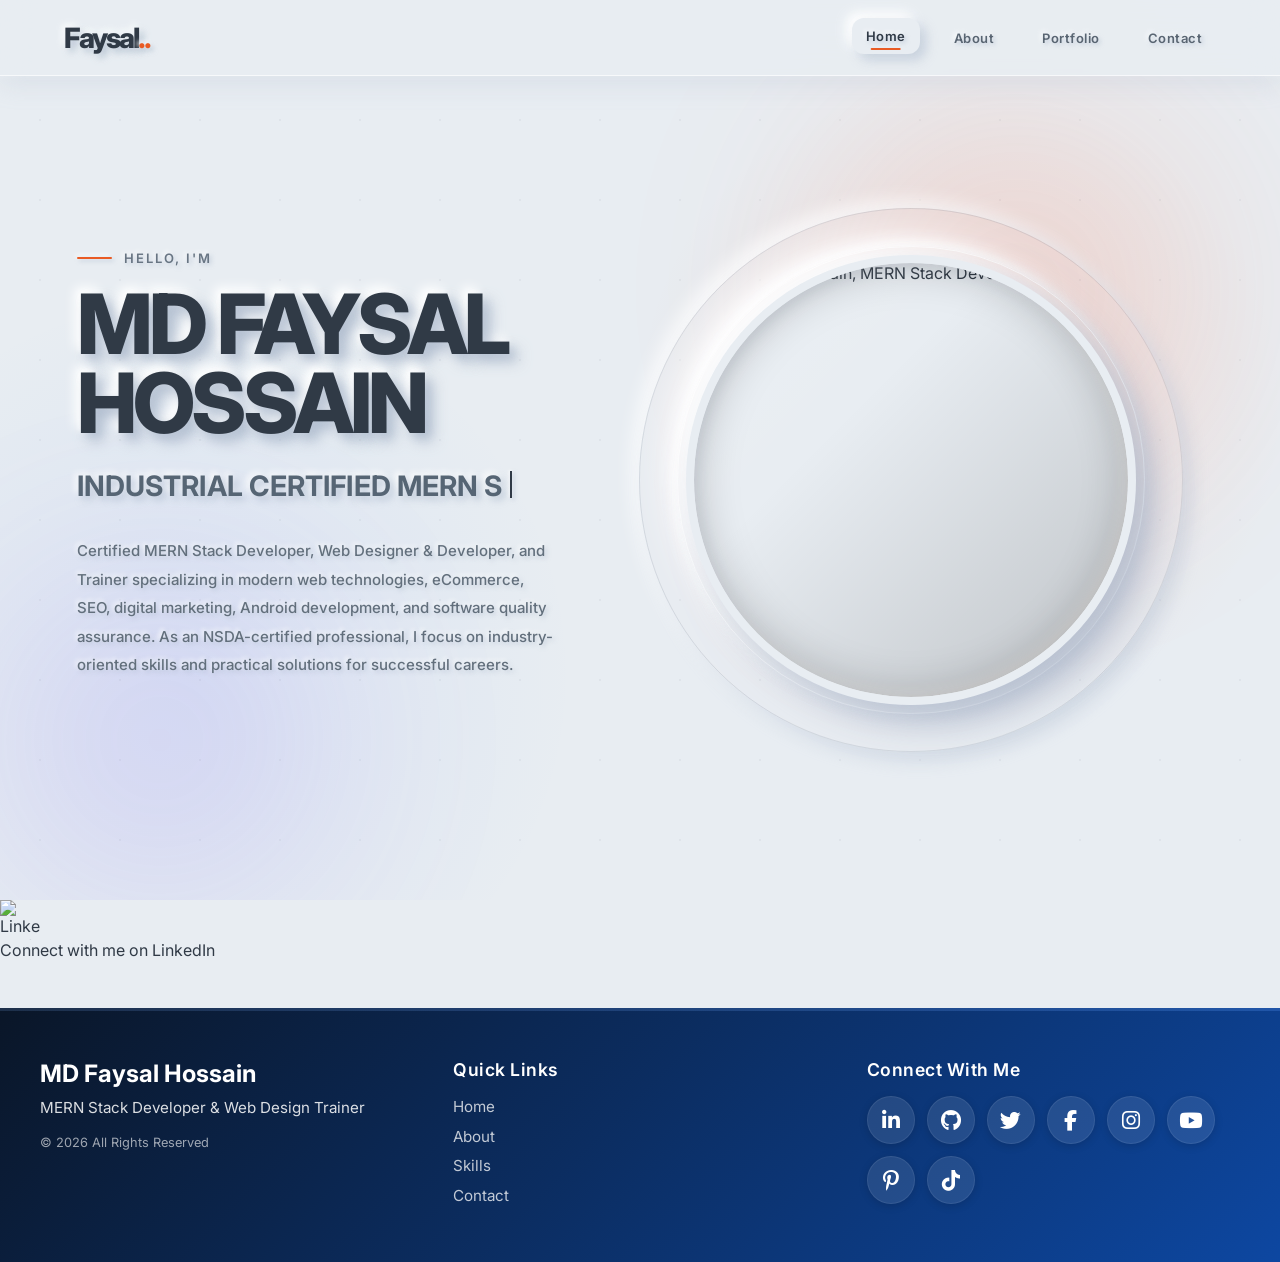
==== commit 19090629: "Add files via upload" ====
--- a/index.html
+++ b/index.html
@@ -1,420 +1 @@
-<!doctype html>
-<html lang="en">
-
-<head>
-  <!-- ===== BASIC META ===== -->
-  <meta charset="UTF-8" />
-  <meta name="viewport" content="width=device-width, initial-scale=1.0, maximum-scale=5.0" />
-  <meta name="theme-color" content="#0d47a1" />
-  <link rel="canonical" href="https://faysalbyte.github.io/portfolio/" />
-
-  <!-- ===== PRIMARY SEO TAGS ===== -->
-  <title>MD Faysal Hossain | MERN Stack Developer & Web Design Trainer</title>
-  <meta name="description"
-    content="MD Faysal Hossain is a Certified MERN Stack Developer, Web Designer, SEO Expert, and NSDA Certified Trainer. Specializing in React.js, Node.js, MongoDB, Ecommerce, CMS, and SEO. Available for remote projects in USA, UK, Canada, Australia & Europe." />
-  <meta name="robots" content="index, follow" />
-  <meta name="googlebot" content="index, follow" />
-  <meta name="author" content="MD Faysal Hossain" />
-
-  <!-- ===== KEYWORDS ===== -->
-  <meta name="keywords"
-    content="MERN Stack Developer, Web Designer, Web Developer, SEO Expert, Freelance Developer, React.js, Node.js, MongoDB, Express.js, Tailwind CSS, Bootstrap, WordPress, Shopify, Wix, Ecommerce Developer, CMS Developer, Digital Marketing, NSDA Certified, Dhaka, Bangladesh, Remote Developer, USA, UK, Canada, Australia, Europe" />
-
-  <!-- ===== GOOGLE SITE VERIFICATION ===== -->
-  <meta name="google-site-verification" content="woQ5ZlCoSW65sKqDOtWwidFSk_nDw0tGbM-BUpJoo6g" />
-
-  <!-- ===== OPEN GRAPH (Facebook, LinkedIn, etc.) ===== -->
-  <meta property="og:type" content="website" />
-  <meta property="og:url" content="https://faysalbyte.github.io/portfolio/" />
-  <meta property="og:title" content="MD Faysal Hossain | MERN Stack Developer & Web Design Trainer" />
-  <meta property="og:description"
-    content="Certified MERN Stack Developer specializing in React.js, Node.js, MongoDB, Express.js, Ecommerce, CMS, SEO, and Digital Marketing. Available for remote freelance projects worldwide." />
-  <meta property="og:image" content="https://faysalbyte.github.io/portfolio/profile.jpg" />
-  <meta property="og:image:alt" content="MD Faysal Hossain - MERN Stack Developer" />
-  <meta property="og:image:width" content="1200" />
-  <meta property="og:image:height" content="630" />
-  <meta property="og:site_name" content="MD Faysal Hossain | Portfolio" />
-  <meta property="og:locale" content="en_US" />
-
-  <!-- ===== TWITTER CARDS ===== -->
-  <meta name="twitter:card" content="summary_large_image" />
-  <meta name="twitter:title" content="MD Faysal Hossain | MERN Stack Developer & Web Design Trainer" />
-  <meta name="twitter:description"
-    content="Certified MERN Stack Developer specializing in React.js, Node.js, MongoDB, Express.js, Ecommerce, CMS, SEO, and Digital Marketing. Available for remote freelance projects worldwide." />
-  <meta name="twitter:image" content="https://faysalbyte.github.io/portfolio/profile.jpg" />
-  <meta name="twitter:site" content="@faysalbyte" />
-  <meta name="twitter:creator" content="@faysalbyte" />
-
-  <!-- ===== SCHEMA MARKUP: PERSON (All 8 Social Links) ===== -->
-  <script type="application/ld+json">
-    {
-      "@context": "https://schema.org",
-      "@type": "Person",
-      "name": "MD Faysal Hossain",
-      "alternateName": "FaysalByte",
-      "url": "https://faysalbyte.github.io/portfolio/",
-      "image": "https://faysalbyte.github.io/portfolio/profile.jpg",
-      "jobTitle": "MERN Stack Developer & Web Design Trainer",
-      "description": "Certified MERN Stack Developer, Web Designer, SEO Expert, and NSDA Certified Trainer specializing in React.js, Node.js, MongoDB, Express.js, Ecommerce, CMS, SEO, and Digital Marketing. Available for remote freelance projects in USA, UK, Canada, Australia, and Europe.",
-      "knowsAbout": [
-        "MERN Stack Development",
-        "React.js",
-        "Node.js",
-        "MongoDB",
-        "Express.js",
-        "Tailwind CSS",
-        "Bootstrap",
-        "WordPress",
-        "Shopify",
-        "Wix",
-        "Ecommerce Development",
-        "CMS Development",
-        "SEO",
-        "Digital Marketing",
-        "Web Design",
-        "Web Development",
-        "Full Stack Development",
-        "Frontend Development",
-        "Backend Development",
-        "API Development",
-        "Responsive Web Design",
-        "UI/UX Design",
-        "Python Development",
-        "Android Development"
-      ],
-      "hasCredential": [
-        {
-          "@type": "EducationalOccupationalCredential",
-          "credentialCategory": "NSDA Level-3 Web Design & Development",
-          "recognizedBy": {
-            "@type": "Organization",
-            "name": "National Skills Development Authority (NSDA)"
-          }
-        },
-        {
-          "@type": "EducationalOccupationalCredential",
-          "credentialCategory": "NSDA Level-4 Android App Development with Kotlin",
-          "recognizedBy": {
-            "@type": "Organization",
-            "name": "National Skills Development Authority (NSDA)"
-          }
-        },
-        {
-          "@type": "EducationalOccupationalCredential",
-          "credentialCategory": "NSDA Level-4 Web Application Development with Python",
-          "recognizedBy": {
-            "@type": "Organization",
-            "name": "National Skills Development Authority (NSDA)"
-          }
-        },
-        {
-          "@type": "EducationalOccupationalCredential",
-          "credentialCategory": "Industrial MERN Stack Certification",
-          "recognizedBy": {
-            "@type": "Organization",
-            "name": "Daffodil International Professional Training Institute"
-          }
-        }
-      ],
-      "address": {
-        "@type": "PostalAddress",
-        "addressLocality": "Dhaka",
-        "addressCountry": "Bangladesh"
-      },
-      "sameAs": [
-        "https://bd.linkedin.com/in/faysalbyte",
-        "https://github.com/faysalbyte",
-        "https://x.com/faysalbyte",
-        "https://www.facebook.com/faysalbyte",
-        "https://www.instagram.com/faysalbyte/",
-        "https://www.youtube.com/@md.faysal.hossain",
-        "https://www.pinterest.com/faysalbyte/",
-        "https://www.tiktok.com/@faysalbyte",
-        "https://share.google/W5Fhmr1ncuTILC7j5"
-      ],
-      "worksFor": {
-        "@type": "Organization",
-        "name": "Freelance"
-      }
-    }
-  </script>
-
-  <!-- ===== SCHEMA MARKUP: PROFESSIONAL SERVICE ===== -->
-  <script type="application/ld+json">
-    {
-      "@context": "https://schema.org",
-      "@type": "ProfessionalService",
-      "name": "MD Faysal Hossain - MERN Stack Developer",
-      "url": "https://faysalbyte.github.io/portfolio/",
-      "logo": "https://faysalbyte.github.io/portfolio/profile.jpg",
-      "image": "https://faysalbyte.github.io/portfolio/profile.jpg",
-      "description": "Certified MERN Stack Developer, Web Designer, SEO Expert, and NSDA Certified Trainer offering web development, ecommerce, CMS, SEO, and training services. Available for remote projects in USA, UK, Canada, Australia, and Europe.",
-      "address": {
-        "@type": "PostalAddress",
-        "addressLocality": "Dhaka",
-        "addressCountry": "Bangladesh"
-      },
-      "priceRange": "$$",
-      "telephone": "+8801595530901",
-      "email": "hello@faysalbyte.github.io",
-      "openingHours": "Mo-Su 00:00-23:59",
-      "sameAs": [
-        "https://bd.linkedin.com/in/faysalbyte",
-        "https://github.com/faysalbyte",
-        "https://x.com/faysalbyte",
-        "https://www.facebook.com/faysalbyte",
-        "https://www.instagram.com/faysalbyte/",
-        "https://www.youtube.com/@md.faysal.hossain",
-        "https://www.pinterest.com/faysalbyte/",
-        "https://www.tiktok.com/@faysalbyte"
-      ],
-      "hasOfferCatalog": {
-        "@type": "OfferCatalog",
-        "name": "Web Development Services",
-        "itemListElement": [
-          {
-            "@type": "Offer",
-            "itemOffered": {
-              "@type": "Service",
-              "name": "MERN Stack Development",
-              "description": "Full-stack web development using MongoDB, Express.js, React.js, and Node.js"
-            }
-          },
-          {
-            "@type": "Offer",
-            "itemOffered": {
-              "@type": "Service",
-              "name": "Ecommerce Development",
-              "description": "Custom ecommerce platforms with Shopify, WooCommerce, and payment gateway integration"
-            }
-          },
-          {
-            "@type": "Offer",
-            "itemOffered": {
-              "@type": "Service",
-              "name": "CMS Development",
-              "description": "Custom WordPress, Wix, and Shopify CMS solutions"
-            }
-          },
-          {
-            "@type": "Offer",
-            "itemOffered": {
-              "@type": "Service",
-              "name": "SEO Optimization",
-              "description": "On-page SEO, technical SEO, and digital marketing strategies"
-            }
-          }
-        ]
-      }
-    }
-  </script>
-
-  <!-- ===== SCHEMA MARKUP: WEBSITE ===== -->
-  <script type="application/ld+json">
-    {
-      "@context": "https://schema.org",
-      "@type": "WebSite",
-      "name": "MD Faysal Hossain | MERN Stack Developer Portfolio",
-      "url": "https://faysalbyte.github.io/portfolio/",
-      "description": "Portfolio of MD Faysal Hossain - Certified MERN Stack Developer, Web Designer, SEO Expert, and NSDA Certified Trainer.",
-      "author": {
-        "@type": "Person",
-        "name": "MD Faysal Hossain"
-      },
-      "about": {
-        "@type": "Thing",
-        "name": "MERN Stack Development",
-        "description": "Full-stack web development using MongoDB, Express.js, React.js, and Node.js"
-      }
-    }
-  </script>
-
-  <!-- ===== CITATION META TAGS ===== -->
-  <meta name="citation_title" content="MD Faysal Hossain - MERN Stack Developer Portfolio" />
-  <meta name="citation_author" content="MD Faysal Hossain" />
-  <meta name="citation_publication_date" content="2026-09-09" />
-  <meta name="citation_online_date" content="2026-09-09" />
-  <meta name="citation_keywords" content="MERN Stack, React.js, Node.js, MongoDB, Express.js, Web Development, Ecommerce, CMS, SEO, Digital Marketing" />
-
-  <!-- ===== FAVICON ===== -->
-  <link rel="shortcut icon" href="https://faysalbyte.github.io/portfolio/profile.jpg" type="image/x-icon" />
-  <link rel="icon" type="image/png" sizes="32x32" href="https://faysalbyte.github.io/portfolio/profile.jpg" />
-  <link rel="icon" type="image/png" sizes="16x16" href="https://faysalbyte.github.io/portfolio/profile.jpg" />
-  <link rel="apple-touch-icon" href="https://faysalbyte.github.io/portfolio/profile.jpg" />
-
-  <!-- ===== PRELOAD FONTS & RESOURCES ===== -->
-  <link rel="preconnect" href="https://fonts.googleapis.com" />
-  <link rel="preconnect" href="https://fonts.gstatic.com" crossorigin />
-  <link href="https://fonts.googleapis.com/css2?family=Inter:wght@300;400;500;600;700;800&display=swap" rel="stylesheet" />
-
-  <!-- ===== FONT AWESOME (V5) ===== -->
-  <link rel="stylesheet" href="https://use.fontawesome.com/releases/v5.6.3/css/all.css"
-    integrity="sha384-UHRtZLI+pbxtHCWp1t77Bi1L4ZtiqrqD80Kn4Z8NTSRyMA2Fd33n5dQ8lWUE00s/" crossorigin="anonymous" />
-
-  <!-- ===== FONT AWESOME (V6 for TikTok) ===== -->
-  <link rel="stylesheet" href="https://cdnjs.cloudflare.com/ajax/libs/font-awesome/6.5.0/css/all.min.css" />
-
-  <!-- ===== LINKEDIN BADGE ===== -->
-  <script src="https://platform.linkedin.com/badges/js/profile.js" async defer type="text/javascript"></script>
-
-  <!-- ===== EXTERNAL STYLESHEET ===== -->
-  <link rel="stylesheet" href="style.css" />
-</head>
-
-<body>
-  <div class="background" aria-hidden="true">
-    <div class="orb orb-one"></div>
-    <div class="orb orb-two"></div>
-    <div class="stars"></div>
-  </div>
-
-  <nav class="navbar" aria-label="Main navigation">
-    <a class="brand" href="index.html" aria-label="Faysal home">Faysal<span class="brand-dots"
-        aria-hidden="true">..</span></a>
-    <div class="nav-links" aria-label="Primary navigation">
-      <a href="index.html" class="active" aria-current="page">Home</a>
-      <a href="skills.html">About</a>
-      <a href="portfolio.html">Portfolio</a>
-      <a href="contact.html">Contact</a>
-    </div>
-    <button type="button" class="menu-button" id="menuButton" aria-label="Open navigation menu" aria-expanded="false"
-      aria-controls="mobileMenu">
-      <span aria-hidden="true"></span><span aria-hidden="true"></span><span aria-hidden="true"></span>
-    </button>
-  </nav>
-
-  <div class="mobile-menu" id="mobileMenu" aria-label="Mobile navigation" aria-hidden="true">
-    <a href="index.html" aria-current="page">Home</a>
-    <a href="skills.html">About</a>
-    <a href="portfolio.html">Portfolio</a>
-    <a href="contact.html">Contact</a>
-  </div>
-
-  <main class="hero">
-    <section class="hero-left" aria-labelledby="hero-title">
-      <div class="intro-line">
-        <span aria-hidden="true"></span>
-        <p>Hello, I'm</p>
-      </div>
-      <h1 class="name" id="hero-title">MD FAYSAL HOSSAIN</h1>
-      <div class="profession" aria-live="polite" aria-label="Professional roles">
-        <span id="typing"></span><span class="cursor" aria-hidden="true"></span>
-      </div>
-      <p class="about">
-        Certified MERN Stack Developer, Web Designer & Developer, and Trainer
-        specializing in modern web technologies, eCommerce, SEO, digital
-        marketing, Android development, and software quality assurance. As an
-        NSDA-certified professional, I focus on industry-oriented skills and
-        practical solutions for successful careers.
-      </p>
-      <div class="socials" aria-label="Social profiles"></div>
-    </section>
-    <section class="hero-right" aria-label="Profile image">
-      <div class="portrait-scene">
-        <div class="wave-container" aria-hidden="true">
-          <div class="wave wave-one"></div>
-          <div class="wave wave-two"></div>
-          <div class="wave wave-three"></div>
-          <div class="wave-glow"></div>
-        </div>
-        <div class="ring ring-one" aria-hidden="true"></div>
-        <div class="ring ring-two" aria-hidden="true"></div>
-        <div class="portrait" id="portrait" role="button" tabindex="0" aria-label="Activate profile image transition">
-          <img src="./personal-img/md-faysal-hossain-mern-stack-developer.png"
-            alt="MD Faysal Hossain, MERN Stack Developer" class="portrait-image image-first" />
-          <img src="./personal-img/md-faysal-hossain-mern-stack-developer.jpeg"
-            alt="MD Faysal Hossain alternative profile portrait" class="portrait-image image-second" />
-          <div class="burn-layer" aria-hidden="true">
-            <div class="fire fire-one"></div>
-            <div class="fire fire-two"></div>
-            <div class="fire fire-three"></div>
-          </div>
-          <div class="particles" id="particles" aria-hidden="true"></div>
-        </div>
-      </div>
-    </section>
-  </main>
-  <!-- LinkedIn Link with Logo -->
-  <div class="linkedin-link">
-    <a href="https://bd.linkedin.com/in/faysalbyte" target="_blank" rel="noopener noreferrer">
-      <img src="https://cdn-icons-png.flaticon.com/512/174/174857.png" alt="LinkedIn Profile" width="40" height="40"
-        style="vertical-align: middle;">
-      <span>Connect with me on LinkedIn</span>
-    </a>
-  </div>
-  <footer>
-    <div class="footer-content">
-      <div class="footer-left">
-        <h3>MD Faysal Hossain</h3>
-        <p>MERN Stack Developer & Web Design Trainer</p>
-        <p class="copyright">© 2026 All Rights Reserved</p>
-      </div>
-
-      <div class="footer-center">
-        <h4>Quick Links</h4>
-        <ul>
-          <li><a href="./index.html">Home</a></li>
-          <li><a href="./skills.html">About</a></li>
-          <li><a href="./portfolio.html">Skills</a></li>
-
-          <li><a href="./contact.html">Contact</a></li>
-        </ul>
-      </div>
-
-      <div class="footer-right">
-        <h4>Connect With Me</h4>
-        <div class="social-links">
-
-          <a href="https://bd.linkedin.com/in/faysalbyte" target="_blank" rel="noopener noreferrer"
-            class="social-icon linkedin" title="LinkedIn Profile">
-            <i class="fab fa-linkedin-in"></i>
-          </a>
-
-
-          <a href="https://github.com/faysalbyte" target="_blank" rel="noopener noreferrer" class="social-icon github"
-            title="GitHub Profile">
-            <i class="fab fa-github"></i>
-          </a>
-
-
-          <a href="https://x.com/faysalbyte" target="_blank" rel="noopener noreferrer" class="social-icon twitter"
-            title="X Profile">
-            <i class="fab fa-twitter icon"></i>
-          </a>
-
-
-          <a href="https://www.facebook.com/faysalbyte" target="_blank" rel="noopener noreferrer"
-            class="social-icon facebook" title="Facebook Profile">
-            <i class="fab fa-facebook-f"></i>
-          </a>
-
-
-          <a href="https://www.instagram.com/faysalbyte/" target="_blank" rel="noopener noreferrer"
-            class="social-icon instagram" title="Instagram Profile">
-            <i class="fab fa-instagram"></i>
-          </a>
-
-
-          <a href="https://www.youtube.com/@md.faysal.hossain" target="_blank" rel="noopener noreferrer"
-            class="social-icon youtube" title="YouTube Channel">
-            <i class="fab fa-youtube"></i>
-          </a>
-
-
-          <a href="https://www.pinterest.com/faysalbyte/" target="_blank" rel="noopener noreferrer"
-            class="social-icon pinterest" title="Pinterest Profile">
-            <i class="fab fa-pinterest-p"></i>
-          </a>
-
-          <a href="https://www.tiktok.com/@faysalbyte" target="_blank" rel="noopener noreferrer"
-            class="social-icon tiktok" title="TikTok Profile">
-            <i class="fa-brands fa-tiktok"></i>
-          </a>
-        </div>
-      </div>
-    </div>
-  </footer>
-  <script src="script.js"></script>
-</body>
-
-</html>+<!doctype html><html lang="en"><head><meta charset="UTF-8" /><meta name="viewport" content="width=device-width, initial-scale=1.0, maximum-scale=5.0" /><meta name="theme-color" content="#0d47a1" /><link rel="canonical" href="https://faysalbyte.github.io/portfolio/" /><title>MD Faysal Hossain | MERN Stack Developer & Web Design Trainer</title><meta name="description" content="MD Faysal Hossain is a Certified MERN Stack Developer, Web Designer, SEO Expert, and NSDA Certified Trainer. Specializing in React.js, Node.js, MongoDB, Ecommerce, CMS, and SEO. Available for remote projects in USA, UK, Canada, Australia & Europe." /><meta name="robots" content="index, follow" /><meta name="googlebot" content="index, follow" /><meta name="author" content="MD Faysal Hossain" /><meta name="keywords" content="MERN Stack Developer, Web Designer, Web Developer, SEO Expert, Freelance Developer, React.js, Node.js, MongoDB, Express.js, Tailwind CSS, Bootstrap, WordPress, Shopify, Wix, Ecommerce Developer, CMS Developer, Digital Marketing, NSDA Certified, Dhaka, Bangladesh, Remote Developer, USA, UK, Canada, Australia, Europe" /><meta name="google-site-verification" content="woQ5ZlCoSW65sKqDOtWwidFSk_nDw0tGbM-BUpJoo6g" /><meta property="og:type" content="website" /><meta property="og:url" content="https://faysalbyte.github.io/portfolio/" /><meta property="og:title" content="MD Faysal Hossain | MERN Stack Developer & Web Design Trainer" /><meta property="og:description" content="Certified MERN Stack Developer specializing in React.js, Node.js, MongoDB, Express.js, Ecommerce, CMS, SEO, and Digital Marketing. Available for remote freelance projects worldwide." /><meta property="og:image" content="https://faysalbyte.github.io/portfolio/profile.jpg" /><meta property="og:image:alt" content="MD Faysal Hossain - MERN Stack Developer" /><meta property="og:image:width" content="1200" /><meta property="og:image:height" content="630" /><meta property="og:site_name" content="MD Faysal Hossain | Portfolio" /><meta property="og:locale" content="en_US" /><meta name="twitter:card" content="summary_large_image" /><meta name="twitter:title" content="MD Faysal Hossain | MERN Stack Developer & Web Design Trainer" /><meta name="twitter:description" content="Certified MERN Stack Developer specializing in React.js, Node.js, MongoDB, Express.js, Ecommerce, CMS, SEO, and Digital Marketing. Available for remote freelance projects worldwide." /><meta name="twitter:image" content="https://faysalbyte.github.io/portfolio/profile.jpg" /><meta name="twitter:site" content="@faysalbyte" /><meta name="twitter:creator" content="@faysalbyte" /><script type="application/ld+json"> { "@context": "https://schema.org", "@type": "Person", "name": "MD Faysal Hossain", "alternateName": "FaysalByte", "url": "https://faysalbyte.github.io/portfolio/", "image": "https://faysalbyte.github.io/portfolio/profile.jpg", "jobTitle": "MERN Stack Developer & Web Design Trainer", "description": "Certified MERN Stack Developer, Web Designer, SEO Expert, and NSDA Certified Trainer specializing in React.js, Node.js, MongoDB, Express.js, Ecommerce, CMS, SEO, and Digital Marketing. Available for remote freelance projects in USA, UK, Canada, Australia, and Europe.", "knowsAbout": [ "MERN Stack Development", "React.js", "Node.js", "MongoDB", "Express.js", "Tailwind CSS", "Bootstrap", "WordPress", "Shopify", "Wix", "Ecommerce Development", "CMS Development", "SEO", "Digital Marketing", "Web Design", "Web Development", "Full Stack Development", "Frontend Development", "Backend Development", "API Development", "Responsive Web Design", "UI/UX Design", "Python Development", "Android Development" ], "hasCredential": [ { "@type": "EducationalOccupationalCredential", "credentialCategory": "NSDA Level-3 Web Design & Development", "recognizedBy": { "@type": "Organization", "name": "National Skills Development Authority (NSDA)" } }, { "@type": "EducationalOccupationalCredential", "credentialCategory": "NSDA Level-4 Android App Development with Kotlin", "recognizedBy": { "@type": "Organization", "name": "National Skills Development Authority (NSDA)" } }, { "@type": "EducationalOccupationalCredential", "credentialCategory": "NSDA Level-4 Web Application Development with Python", "recognizedBy": { "@type": "Organization", "name": "National Skills Development Authority (NSDA)" } }, { "@type": "EducationalOccupationalCredential", "credentialCategory": "Industrial MERN Stack Certification", "recognizedBy": { "@type": "Organization", "name": "Daffodil International Professional Training Institute" } } ], "address": { "@type": "PostalAddress", "addressLocality": "Dhaka", "addressCountry": "Bangladesh" }, "sameAs": [ "https://bd.linkedin.com/in/faysalbyte", "https://github.com/faysalbyte", "https://x.com/faysalbyte", "https://www.facebook.com/faysalbyte", "https://www.instagram.com/faysalbyte/", "https://www.youtube.com/@md.faysal.hossain", "https://www.pinterest.com/faysalbyte/", "https://www.tiktok.com/@faysalbyte", "https://share.google/W5Fhmr1ncuTILC7j5" ], "worksFor": { "@type": "Organization", "name": "Freelance" } } </script><script type="application/ld+json"> { "@context": "https://schema.org", "@type": "ProfessionalService", "name": "MD Faysal Hossain - MERN Stack Developer", "url": "https://faysalbyte.github.io/portfolio/", "logo": "https://faysalbyte.github.io/portfolio/profile.jpg", "image": "https://faysalbyte.github.io/portfolio/profile.jpg", "description": "Certified MERN Stack Developer, Web Designer, SEO Expert, and NSDA Certified Trainer offering web development, ecommerce, CMS, SEO, and training services. Available for remote projects in USA, UK, Canada, Australia, and Europe.", "address": { "@type": "PostalAddress", "addressLocality": "Dhaka", "addressCountry": "Bangladesh" }, "priceRange": "$$", "telephone": "+8801595530901", "email": "hello@faysalbyte.github.io", "openingHours": "Mo-Su 00:00-23:59", "sameAs": [ "https://bd.linkedin.com/in/faysalbyte", "https://github.com/faysalbyte", "https://x.com/faysalbyte", "https://www.facebook.com/faysalbyte", "https://www.instagram.com/faysalbyte/", "https://www.youtube.com/@md.faysal.hossain", "https://www.pinterest.com/faysalbyte/", "https://www.tiktok.com/@faysalbyte" ], "hasOfferCatalog": { "@type": "OfferCatalog", "name": "Web Development Services", "itemListElement": [ { "@type": "Offer", "itemOffered": { "@type": "Service", "name": "MERN Stack Development", "description": "Full-stack web development using MongoDB, Express.js, React.js, and Node.js" } }, { "@type": "Offer", "itemOffered": { "@type": "Service", "name": "Ecommerce Development", "description": "Custom ecommerce platforms with Shopify, WooCommerce, and payment gateway integration" } }, { "@type": "Offer", "itemOffered": { "@type": "Service", "name": "CMS Development", "description": "Custom WordPress, Wix, and Shopify CMS solutions" } }, { "@type": "Offer", "itemOffered": { "@type": "Service", "name": "SEO Optimization", "description": "On-page SEO, technical SEO, and digital marketing strategies" } } ] } } </script><script type="application/ld+json"> { "@context": "https://schema.org", "@type": "WebSite", "name": "MD Faysal Hossain | MERN Stack Developer Portfolio", "url": "https://faysalbyte.github.io/portfolio/", "description": "Portfolio of MD Faysal Hossain - Certified MERN Stack Developer, Web Designer, SEO Expert, and NSDA Certified Trainer.", "author": { "@type": "Person", "name": "MD Faysal Hossain" }, "about": { "@type": "Thing", "name": "MERN Stack Development", "description": "Full-stack web development using MongoDB, Express.js, React.js, and Node.js" } } </script><meta name="citation_title" content="MD Faysal Hossain - MERN Stack Developer Portfolio" /><meta name="citation_author" content="MD Faysal Hossain" /><meta name="citation_publication_date" content="2026-09-09" /><meta name="citation_online_date" content="2026-09-09" /><meta name="citation_keywords" content="MERN Stack, React.js, Node.js, MongoDB, Express.js, Web Development, Ecommerce, CMS, SEO, Digital Marketing" /><link rel="shortcut icon" href="https://faysalbyte.github.io/portfolio/profile.jpg" type="image/x-icon" /><link rel="icon" type="image/png" sizes="32x32" href="https://faysalbyte.github.io/portfolio/profile.jpg" /><link rel="icon" type="image/png" sizes="16x16" href="https://faysalbyte.github.io/portfolio/profile.jpg" /><link rel="apple-touch-icon" href="https://faysalbyte.github.io/portfolio/profile.jpg" /><link rel="preconnect" href="https://fonts.googleapis.com" /><link rel="preconnect" href="https://fonts.gstatic.com" crossorigin /><link href="https://fonts.googleapis.com/css2?family=Inter:wght@300;400;500;600;700;800&display=swap" rel="stylesheet" /><link rel="stylesheet" href="https://use.fontawesome.com/releases/v5.6.3/css/all.css" integrity="sha384-UHRtZLI+pbxtHCWp1t77Bi1L4ZtiqrqD80Kn4Z8NTSRyMA2Fd33n5dQ8lWUE00s/" crossorigin="anonymous" /><link rel="stylesheet" href="https://cdnjs.cloudflare.com/ajax/libs/font-awesome/6.5.0/css/all.min.css" /><script src="https://platform.linkedin.com/badges/js/profile.js" async defer type="text/javascript"></script><link rel="stylesheet" href="style.css" /></head><body><div class="background" aria-hidden="true"><div class="orb orb-one"></div><div class="orb orb-two"></div><div class="stars"></div></div><nav class="navbar" aria-label="Main navigation"><a class="brand" href="index.html" aria-label="Faysal home">Faysal<span class="brand-dots" aria-hidden="true">..</span></a><div class="nav-links" aria-label="Primary navigation"><a href="index.html" class="active" aria-current="page">Home</a><a href="skills.html">About</a><a href="portfolio.html">Portfolio</a><a href="contact.html">Contact</a></div><button type="button" class="menu-button" id="menuButton" aria-label="Open navigation menu" aria-expanded="false" aria-controls="mobileMenu"><span aria-hidden="true"></span><span aria-hidden="true"></span><span aria-hidden="true"></span></button></nav><div class="mobile-menu" id="mobileMenu" aria-label="Mobile navigation" aria-hidden="true"><a href="index.html" aria-current="page">Home</a><a href="skills.html">About</a><a href="portfolio.html">Portfolio</a><a href="contact.html">Contact</a></div><main class="hero"><section class="hero-left" aria-labelledby="hero-title"><div class="intro-line"><span aria-hidden="true"></span><p>Hello, I'm</p></div><h1 class="name" id="hero-title">MD FAYSAL HOSSAIN</h1><div class="profession" aria-live="polite" aria-label="Professional roles"><span id="typing"></span><span class="cursor" aria-hidden="true"></span></div><p class="about"> Certified MERN Stack Developer, Web Designer & Developer, and Trainer specializing in modern web technologies, eCommerce, SEO, digital marketing, Android development, and software quality assurance. As an NSDA-certified professional, I focus on industry-oriented skills and practical solutions for successful careers. </p><div class="socials" aria-label="Social profiles"></div></section><section class="hero-right" aria-label="Profile image"><div class="portrait-scene"><div class="wave-container" aria-hidden="true"><div class="wave wave-one"></div><div class="wave wave-two"></div><div class="wave wave-three"></div><div class="wave-glow"></div></div><div class="ring ring-one" aria-hidden="true"></div><div class="ring ring-two" aria-hidden="true"></div><div class="portrait" id="portrait" role="button" tabindex="0" aria-label="Activate profile image transition"><img src="./personal-img/md-faysal-hossain-mern-stack-developer.webp" alt="MD Faysal Hossain, MERN Stack Developer" class="portrait-image image-first" /><img src="./personal-img/md-faysal-hossain-mern-stack-developer-2nd-image.webp" alt="MD Faysal Hossain alternative profile portrait" class="portrait-image image-second" /><div class="burn-layer" aria-hidden="true"><div class="fire fire-one"></div><div class="fire fire-two"></div><div class="fire fire-three"></div></div><div class="particles" id="particles" aria-hidden="true"></div></div></div></section></main><div class="linkedin-link"><a href="https://bd.linkedin.com/in/faysalbyte" target="_blank" rel="noopener noreferrer"><img src="https://cdn-icons-png.flaticon.com/512/174/174857.png" alt="LinkedIn Profile" width="40" height="40" style="vertical-align: middle;"><span>Connect with me on LinkedIn</span></a></div><footer><div class="footer-content"><div class="footer-left"><h3>MD Faysal Hossain</h3><p>MERN Stack Developer & Web Design Trainer</p><p class="copyright">© 2026 All Rights Reserved</p></div><div class="footer-center"><h4>Quick Links</h4><ul><li><a href="./index.html">Home</a></li><li><a href="./skills.html">About</a></li><li><a href="./portfolio.html">Skills</a></li><li><a href="./contact.html">Contact</a></li></ul></div><div class="footer-right"><h4>Connect With Me</h4><div class="social-links"><a href="https://bd.linkedin.com/in/faysalbyte" target="_blank" rel="noopener noreferrer" class="social-icon linkedin" title="LinkedIn Profile"><i class="fab fa-linkedin-in"></i></a><a href="https://github.com/faysalbyte" target="_blank" rel="noopener noreferrer" class="social-icon github" title="GitHub Profile"><i class="fab fa-github"></i></a><a href="https://x.com/faysalbyte" target="_blank" rel="noopener noreferrer" class="social-icon twitter" title="X Profile"><i class="fab fa-twitter icon"></i></a><a href="https://www.facebook.com/faysalbyte" target="_blank" rel="noopener noreferrer" class="social-icon facebook" title="Facebook Profile"><i class="fab fa-facebook-f"></i></a><a href="https://www.instagram.com/faysalbyte/" target="_blank" rel="noopener noreferrer" class="social-icon instagram" title="Instagram Profile"><i class="fab fa-instagram"></i></a><a href="https://www.youtube.com/@md.faysal.hossain" target="_blank" rel="noopener noreferrer" class="social-icon youtube" title="YouTube Channel"><i class="fab fa-youtube"></i></a><a href="https://www.pinterest.com/faysalbyte/" target="_blank" rel="noopener noreferrer" class="social-icon pinterest" title="Pinterest Profile"><i class="fab fa-pinterest-p"></i></a><a href="https://www.tiktok.com/@faysalbyte" target="_blank" rel="noopener noreferrer" class="social-icon tiktok" title="TikTok Profile"><i class="fa-brands fa-tiktok"></i></a></div></div></div></footer><script src="script.js"></script></body></html>
--- a/style.css
+++ b/style.css
@@ -1,1347 +1 @@
-* {
-  margin: 0;
-  padding: 0;
-  box-sizing: border-box;
-}
-
-html {
-  scroll-behavior: smooth;
-  overflow-x: hidden;
-}
-
-body {
-  min-height: 100vh;
-  min-height: 100dvh;
-  font-family: "Inter", sans-serif;
-  background: #e8edf2;
-  color: #303a46;
-  overflow-x: hidden;
-}
-
-img {
-  max-width: 100%;
-  display: block;
-}
-
-a {
-  color: inherit;
-  text-decoration: none;
-}
-
-button {
-  font-family: inherit;
-  cursor: pointer;
-}
-
-.background {
-  position: fixed;
-  inset: 0;
-  overflow: hidden;
-  z-index: -10;
-  pointer-events: none;
-  background:
-    radial-gradient(circle at 75% 45%,
-      rgba(255, 112, 67, 0.12),
-      transparent 30%),
-    radial-gradient(circle at 15% 75%,
-      rgba(59, 130, 246, 0.08),
-      transparent 30%),
-    #e8edf2;
-  transition: transform 0.3s ease-out;
-}
-
-.orb {
-  position: absolute;
-  border-radius: 50%;
-  filter: blur(110px);
-  opacity: 0.14;
-  animation: orbFloat 10s ease-in-out infinite;
-}
-
-.orb-one {
-  width: 400px;
-  height: 400px;
-  background: #ff7043;
-  top: 10%;
-  right: 5%;
-}
-
-.orb-two {
-  width: 320px;
-  height: 320px;
-  background: #8b5cf6;
-  left: 0;
-  bottom: 0;
-  animation-delay: -4s;
-}
-
-@keyframes orbFloat {
-
-  0%,
-  100% {
-    transform: translate3d(0, 0, 0);
-  }
-
-  50% {
-    transform: translate3d(40px, -50px, 0);
-  }
-}
-
-.stars {
-  position: absolute;
-  inset: 0;
-  opacity: 0.14;
-  background-image: radial-gradient(circle,
-      rgba(70, 82, 95, 0.4) 1px,
-      transparent 1px);
-  background-size: 80px 80px;
-  animation: starsMove 35s linear infinite;
-}
-
-@keyframes starsMove {
-  from {
-    transform: translateY(0);
-  }
-
-  to {
-    transform: translateY(-80px);
-  }
-}
-
-.navbar {
-  position: fixed;
-  top: 0;
-  left: 0;
-  width: 100%;
-  height: 76px;
-  padding: 0 clamp(18px, 5vw, 80px);
-  display: flex;
-  align-items: center;
-  justify-content: space-between;
-  z-index: 100;
-  background: rgba(232, 237, 242, 0.88);
-  backdrop-filter: blur(16px);
-  -webkit-backdrop-filter: blur(16px);
-  border-bottom: 1px solid rgba(255, 255, 255, 0.65);
-  box-shadow:
-    0 8px 24px rgba(163, 177, 198, 0.22),
-    0 -2px 8px rgba(255, 255, 255, 0.5);
-}
-
-.brand {
-  font-size: clamp(23px, 3vw, 28px);
-  font-weight: 800;
-  letter-spacing: -2px;
-  white-space: nowrap;
-  color: #303a46;
-  text-shadow:
-    4px 4px 7px rgba(163, 177, 198, 0.72),
-    -3px -3px 6px rgba(255, 255, 255, 0.98);
-  transition:
-    transform 0.25s ease,
-    text-shadow 0.25s ease;
-}
-
-.brand:active {
-  transform: translateY(2px);
-  text-shadow:
-    inset 2px 2px 4px rgba(163, 177, 198, 0.65),
-    -1px -1px 2px rgba(255, 255, 255, 0.9);
-}
-
-.brand span {
-  color: #e95b24;
-  text-shadow:
-    3px 3px 5px rgba(163, 177, 198, 0.6),
-    -2px -2px 4px rgba(255, 255, 255, 0.98);
-}
-
-.nav-links {
-  display: flex;
-  align-items: center;
-  gap: clamp(10px, 2vw, 20px);
-}
-
-.nav-links a {
-  position: relative;
-  color: #596572;
-  font-size: 13px;
-  font-weight: 600;
-  letter-spacing: 0.5px;
-  padding: 10px 14px;
-  border-radius: 12px;
-  text-shadow:
-    2px 2px 4px rgba(163, 177, 198, 0.55),
-    -2px -2px 4px rgba(255, 255, 255, 0.98);
-  transition:
-    color 0.3s ease,
-    transform 0.25s ease,
-    box-shadow 0.25s ease,
-    background 0.25s ease;
-}
-
-.nav-links a:hover,
-.nav-links a.active {
-  color: #303a46;
-  background: #e8edf2;
-  box-shadow:
-    6px 6px 12px rgba(163, 177, 198, 0.48),
-    -6px -6px 12px rgba(255, 255, 255, 0.98);
-  transform: translateY(-2px);
-}
-
-.nav-links a:active {
-  transform: translateY(2px);
-  box-shadow:
-    inset 5px 5px 10px rgba(163, 177, 198, 0.5),
-    inset -5px -5px 10px rgba(255, 255, 255, 0.98);
-}
-
-.nav-links a::after {
-  content: "";
-  position: absolute;
-  left: 50%;
-  bottom: 4px;
-  width: 0;
-  height: 2px;
-  border-radius: 10px;
-  background: #e95b24;
-  transform: translateX(-50%);
-  transition: width 0.3s ease;
-}
-
-.nav-links a:hover::after,
-.nav-links a.active::after {
-  width: 45%;
-}
-
-.menu-button {
-  display: none;
-  width: 44px;
-  height: 44px;
-  border: 1px solid rgba(255, 255, 255, 0.75);
-  border-radius: 13px;
-  background: #e8edf2;
-  flex-direction: column;
-  align-items: center;
-  justify-content: center;
-  gap: 5px;
-  box-shadow:
-    6px 6px 12px rgba(163, 177, 198, 0.5),
-    -6px -6px 12px rgba(255, 255, 255, 0.98);
-  transition:
-    transform 0.2s ease,
-    box-shadow 0.2s ease;
-}
-
-.menu-button:active {
-  transform: translateY(2px);
-  box-shadow:
-    inset 5px 5px 10px rgba(163, 177, 198, 0.5),
-    inset -5px -5px 10px rgba(255, 255, 255, 0.98);
-}
-
-.menu-button span {
-  width: 22px;
-  height: 2px;
-  border-radius: 5px;
-  background: #4d5a67;
-  box-shadow:
-    1px 1px 2px rgba(163, 177, 198, 0.7),
-    -1px -1px 2px rgba(255, 255, 255, 0.9);
-  transition: 0.3s ease;
-}
-
-.mobile-menu {
-  display: none;
-  position: fixed;
-  top: 88px;
-  left: 12px;
-  right: 12px;
-  padding: 18px;
-  flex-direction: column;
-  gap: 6px;
-  background: rgba(232, 237, 242, 0.96);
-  backdrop-filter: blur(20px);
-  -webkit-backdrop-filter: blur(20px);
-  border: 1px solid rgba(255, 255, 255, 0.8);
-  border-radius: 18px;
-  transform: translateY(-130%);
-  opacity: 0;
-  transition:
-    transform 0.35s ease,
-    opacity 0.35s ease;
-  z-index: 90;
-  box-shadow:
-    12px 12px 25px rgba(163, 177, 198, 0.55),
-    -12px -12px 25px rgba(255, 255, 255, 0.98);
-}
-
-.mobile-menu.open {
-  transform: translateY(0);
-  opacity: 1;
-  display: flex;
-}
-
-.mobile-menu a {
-  padding: 14px 12px;
-  border-radius: 12px;
-  color: #596572;
-  font-size: 14px;
-  font-weight: 600;
-  text-shadow:
-    2px 2px 4px rgba(163, 177, 198, 0.52),
-    -2px -2px 4px rgba(255, 255, 255, 0.98);
-  transition:
-    transform 0.2s ease,
-    color 0.2s ease,
-    box-shadow 0.2s ease;
-}
-
-.mobile-menu a:hover {
-  color: #303a46;
-  background: #e8edf2;
-  box-shadow:
-    5px 5px 10px rgba(163, 177, 198, 0.42),
-    -5px -5px 10px rgba(255, 255, 255, 0.98);
-  transform: translateY(-1px);
-}
-
-.mobile-menu a:active {
-  transform: translateY(2px);
-  box-shadow:
-    inset 5px 5px 10px rgba(163, 177, 198, 0.42),
-    inset -5px -5px 10px rgba(255, 255, 255, 0.98);
-}
-
-/* === hero (grid / flex) === */
-.hero {
-  width: 100%;
-  min-height: 100vh;
-  min-height: 100dvh;
-  padding: 110px clamp(20px, 6vw, 100px) 50px;
-  display: grid;
-  grid-template-columns: minmax(0, 0.9fr) minmax(0, 1.1fr);
-  align-items: center;
-  gap: clamp(20px, 5vw, 70px);
-  position: relative;
-}
-
-.hero-left {
-  position: relative;
-  z-index: 10;
-  min-width: 0;
-}
-
-.intro-line {
-  display: flex;
-  align-items: center;
-  gap: 12px;
-  margin-bottom: 18px;
-  color: #687583;
-  font-size: 13px;
-  font-weight: 600;
-  letter-spacing: 2px;
-  text-transform: uppercase;
-  text-shadow:
-    2px 2px 4px rgba(163, 177, 198, 0.55),
-    -2px -2px 4px rgba(255, 255, 255, 0.98);
-}
-
-.intro-line span {
-  width: 35px;
-  height: 2px;
-  flex-shrink: 0;
-  border-radius: 10px;
-  background: #e95b24;
-  box-shadow:
-    2px 2px 4px rgba(163, 177, 198, 0.55),
-    -2px -2px 4px rgba(255, 255, 255, 0.98);
-}
-
-.name {
-  max-width: 100%;
-  font-size: clamp(46px, 6.5vw, 105px);
-  line-height: 0.95;
-  letter-spacing: clamp(-4px, -0.4vw, -5px);
-  font-weight: 800;
-  margin-bottom: 25px;
-  color: #303a46;
-  background: none;
-  -webkit-text-fill-color: initial;
-  text-shadow:
-    8px 8px 14px rgba(163, 177, 198, 0.72),
-    4px 4px 8px rgba(163, 177, 198, 0.35),
-    -6px -6px 12px rgba(255, 255, 255, 1),
-    -2px -2px 5px rgba(255, 255, 255, 0.98);
-}
-
-.profession {
-  width: 100%;
-  min-height: 45px;
-  display: flex;
-  align-items: flex-start;
-  margin-bottom: 25px;
-  font-size: clamp(19px, 2.2vw, 32px);
-  font-weight: 700;
-  line-height: 1.35;
-  max-width: 700px;
-}
-
-#typing {
-  min-width: 0;
-  overflow-wrap: anywhere;
-  word-break: break-word;
-  font-weight: 700;
-  letter-spacing: 0.1px;
-  text-shadow:
-    4px 4px 7px rgba(163, 177, 198, 0.62),
-    -3px -3px 6px rgba(255, 255, 255, 0.98);
-}
-
-.cursor {
-  width: 2px;
-  min-width: 2px;
-  height: 27px;
-  margin-left: 7px;
-  margin-top: 4px;
-  background: currentColor;
-  box-shadow:
-    2px 2px 4px rgba(163, 177, 198, 0.6),
-    -1px -1px 3px rgba(255, 255, 255, 0.95);
-  animation: cursorBlink 0.7s infinite;
-}
-
-@keyframes cursorBlink {
-
-  0%,
-  45% {
-    opacity: 1;
-  }
-
-  46%,
-  100% {
-    opacity: 0;
-  }
-}
-
-.about {
-  max-width: 600px;
-  color: #626f7c;
-  font-size: 15px;
-  line-height: 1.9;
-  margin-bottom: 30px;
-  font-weight: 500;
-  text-shadow:
-    2px 2px 4px rgba(163, 177, 198, 0.5),
-    -2px -2px 4px rgba(255, 255, 255, 0.98);
-}
-
-.socials {
-  display: flex;
-  flex-wrap: wrap;
-  gap: 12px;
-}
-
-.socials a {
-  width: 44px;
-  height: 44px;
-  flex: 0 0 44px;
-  display: flex;
-  align-items: center;
-  justify-content: center;
-  border: 1px solid rgba(255, 255, 255, 0.75);
-  border-radius: 50%;
-  background: #e8edf2;
-  box-shadow:
-    6px 6px 12px rgba(163, 177, 198, 0.5),
-    -6px -6px 12px rgba(255, 255, 255, 0.98);
-  transition:
-    transform 0.3s,
-    border-color 0.3s,
-    background 0.3s,
-    box-shadow 0.3s;
-}
-
-.socials a:hover {
-  border-color: rgba(233, 91, 36, 0.5);
-  transform: translateY(-5px);
-  box-shadow:
-    9px 9px 17px rgba(163, 177, 198, 0.58),
-    -9px -9px 17px rgba(255, 255, 255, 1);
-}
-
-.socials a:active {
-  transform: translateY(2px);
-  box-shadow:
-    inset 5px 5px 10px rgba(163, 177, 198, 0.48),
-    inset -5px -5px 10px rgba(255, 255, 255, 0.98);
-}
-
-.hero-right {
-  width: 100%;
-  min-width: 0;
-  min-height: 620px;
-  display: flex;
-  align-items: center;
-  justify-content: center;
-}
-
-.portrait-scene {
-  position: relative;
-  width: min(650px, 100%);
-  aspect-ratio: 1/1;
-  display: flex;
-  align-items: center;
-  justify-content: center;
-  transform: translate3d(var(--move-x, 0px), var(--move-y, 0px), 0);
-}
-
-.wave-container {
-  position: absolute;
-  width: 94%;
-  height: 94%;
-  border-radius: 50%;
-  overflow: visible;
-  background: transparent;
-  animation: radioFloat 5s ease-in-out infinite;
-}
-
-.wave {
-  position: absolute;
-  inset: 8%;
-  width: 84%;
-  height: 84%;
-  border-radius: 50%;
-  background: transparent;
-  transform: scale(0.35);
-  opacity: 0;
-  pointer-events: none;
-  border: 2px solid currentColor;
-  box-shadow:
-    0 0 18px currentColor,
-    inset 0 0 18px currentColor;
-}
-
-.wave-one {
-  color: #ff7043;
-  animation: radioPulse 4s ease-out infinite;
-}
-
-.wave-two {
-  color: #f59e0b;
-  animation: radioPulse 4s ease-out 0.9s infinite;
-}
-
-.wave-three {
-  color: #8b5cf6;
-  animation: radioPulse 4s ease-out 1.8s infinite;
-}
-
-.wave-container::before,
-.wave-container::after {
-  content: "";
-  position: absolute;
-  inset: 15%;
-  border-radius: 50%;
-  pointer-events: none;
-  border: 2px solid transparent;
-}
-
-.wave-container::before {
-  border-color: rgba(59, 130, 246, 0.55);
-  box-shadow:
-    0 0 18px rgba(59, 130, 246, 0.4),
-    inset 0 0 18px rgba(59, 130, 246, 0.18);
-  animation: radioPulse 4s ease-out 2.7s infinite;
-}
-
-.wave-container::after {
-  border-color: rgba(20, 184, 166, 0.5);
-  box-shadow:
-    0 0 18px rgba(20, 184, 166, 0.35),
-    inset 0 0 18px rgba(20, 184, 166, 0.16);
-  animation: radioPulse 4s ease-out 3.5s infinite;
-}
-
-@keyframes radioPulse {
-  0% {
-    transform: scale(0.35);
-    opacity: 0;
-  }
-
-  10% {
-    opacity: 0.85;
-  }
-
-  55% {
-    opacity: 0.42;
-  }
-
-  100% {
-    transform: scale(1.45);
-    opacity: 0;
-  }
-}
-
-@keyframes radioFloat {
-
-  0%,
-  100% {
-    transform: translateY(0) scale(1);
-  }
-
-  50% {
-    transform: translateY(-10px) scale(1.015);
-  }
-}
-
-.wave-glow {
-  position: absolute;
-  inset: 20%;
-  width: 60%;
-  height: 60%;
-  border-radius: 50%;
-  background: #ff7043;
-  filter: blur(75px);
-  opacity: 0.16;
-  animation:
-    radioGlowPulse 4s ease-in-out infinite,
-    radioColorShift 12s linear infinite;
-}
-
-@keyframes radioGlowPulse {
-
-  0%,
-  100% {
-    transform: scale(0.75);
-    opacity: 0.08;
-  }
-
-  50% {
-    transform: scale(1.15);
-    opacity: 0.22;
-  }
-}
-
-@keyframes radioColorShift {
-  0% {
-    background: #ff7043;
-  }
-
-  20% {
-    background: #f59e0b;
-  }
-
-  40% {
-    background: #8b5cf6;
-  }
-
-  60% {
-    background: #3b82f6;
-  }
-
-  80% {
-    background: #14b8a6;
-  }
-
-  100% {
-    background: #ff7043;
-  }
-}
-
-.ring {
-  position: absolute;
-  border-radius: 50%;
-  pointer-events: none;
-}
-
-.ring-one {
-  width: 93%;
-  height: 93%;
-  border: 1px solid rgba(92, 107, 122, 0.16);
-  box-shadow:
-    8px 8px 18px rgba(163, 177, 198, 0.32),
-    -8px -8px 18px rgba(255, 255, 255, 0.7);
-  animation: ringRotate 20s linear infinite;
-}
-
-.ring-two {
-  width: 80%;
-  height: 80%;
-  border: 1px solid rgba(255, 255, 255, 0.8);
-  box-shadow:
-    5px 5px 12px rgba(163, 177, 198, 0.2),
-    -5px -5px 12px rgba(255, 255, 255, 0.8);
-  animation: ringRotate 15s linear infinite reverse;
-}
-
-@keyframes ringRotate {
-  from {
-    transform: rotate(0);
-  }
-
-  to {
-    transform: rotate(360deg);
-  }
-}
-
-.portrait {
-  position: relative;
-  width: 77%;
-  aspect-ratio: 1/1;
-  overflow: hidden;
-  cursor: pointer;
-  border-radius: 50%;
-  background: #e8edf2;
-  border: 8px solid #e8edf2;
-  box-shadow:
-    18px 18px 35px rgba(163, 177, 198, 0.7),
-    -18px -18px 35px rgba(255, 255, 255, 1),
-    inset 5px 5px 12px rgba(163, 177, 198, 0.22),
-    inset -5px -5px 12px rgba(255, 255, 255, 0.95);
-  isolation: isolate;
-  transition:
-    transform 0.5s ease,
-    box-shadow 0.5s ease;
-  touch-action: manipulation;
-}
-
-.portrait:hover {
-  transform: scale(1.025);
-  box-shadow:
-    22px 22px 45px rgba(163, 177, 198, 0.76),
-    -22px -22px 45px rgba(255, 255, 255, 1),
-    inset 5px 5px 12px rgba(163, 177, 198, 0.2),
-    inset -5px -5px 12px rgba(255, 255, 255, 0.95);
-}
-
-.portrait:active {
-  transform: scale(0.99);
-  box-shadow:
-    inset 8px 8px 16px rgba(163, 177, 198, 0.5),
-    inset -8px -8px 16px rgba(255, 255, 255, 0.98);
-}
-
-.portrait:focus-visible {
-  outline: 3px solid #e95b24;
-  outline-offset: 8px;
-}
-
-.portrait-image {
-  position: absolute;
-  inset: 0;
-  width: 100%;
-  height: 100%;
-  object-fit: cover;
-  border-radius: 50%;
-  user-select: none;
-  -webkit-user-drag: none;
-  pointer-events: none;
-  transition: opacity 0.25s linear;
-}
-
-.image-first {
-  z-index: 2;
-  opacity: 1;
-}
-
-.image-second {
-  z-index: 1;
-  opacity: 0;
-}
-
-.portrait::after {
-  content: "";
-  position: absolute;
-  inset: 0;
-  z-index: 4;
-  pointer-events: none;
-  border-radius: 50%;
-  background: linear-gradient(135deg,
-      rgba(255, 255, 255, 0.14),
-      transparent 35%,
-      rgba(0, 0, 0, 0.18));
-  box-shadow: inset 0 0 45px rgba(0, 0, 0, 0.22);
-}
-
-.burn-layer {
-  position: absolute;
-  inset: -20%;
-  z-index: 20;
-  pointer-events: none;
-  opacity: 0;
-}
-
-.fire {
-  position: absolute;
-  width: 180px;
-  height: 180px;
-  border-radius: 50%;
-  background: radial-gradient(circle,
-      #ffffff 0%,
-      #fff600 8%,
-      #ffae00 20%,
-      #ff4d00 35%,
-      rgba(255, 20, 0, 0.6) 50%,
-      transparent 70%);
-  filter: blur(7px);
-  mix-blend-mode: screen;
-  transform: scale(0);
-}
-
-.fire-one {
-  top: 5%;
-  left: 0;
-}
-
-.fire-two {
-  top: 40%;
-  right: 0;
-}
-
-.fire-three {
-  bottom: 0;
-  left: 35%;
-}
-
-.portrait.burning .burn-layer {
-  opacity: 1;
-}
-
-.portrait.burning .fire-one {
-  animation: burn 1s ease-out forwards;
-}
-
-.portrait.burning .fire-two {
-  animation: burn 1.15s 0.06s ease-out forwards;
-}
-
-.portrait.burning .fire-three {
-  animation: burn 0.95s 0.1s ease-out forwards;
-}
-
-@keyframes burn {
-  0% {
-    transform: scale(0) rotate(0);
-    opacity: 0;
-  }
-
-  15% {
-    opacity: 1;
-  }
-
-  50% {
-    transform: scale(2.5) rotate(90deg);
-    opacity: 1;
-  }
-
-  80% {
-    transform: scale(4) rotate(160deg);
-    opacity: 0.9;
-  }
-
-  100% {
-    transform: scale(5.5) rotate(220deg);
-    opacity: 0;
-  }
-}
-
-.particles {
-  position: absolute;
-  inset: 0;
-  z-index: 25;
-  pointer-events: none;
-}
-
-.particle {
-  position: absolute;
-  border-radius: 50%;
-  background: #ff7100;
-  box-shadow: 0 0 10px #ff2600;
-  animation: particleFly 1.05s ease-out forwards;
-}
-
-@keyframes particleFly {
-  0% {
-    transform: translate(0, 0) scale(1);
-    opacity: 1;
-  }
-
-  100% {
-    transform: translate(var(--x), var(--y)) scale(0);
-    opacity: 0;
-  }
-}
-
-/* === responsive === */
-@media (max-width: 1050px) {
-  .hero {
-    grid-template-columns: 1fr 1fr;
-    gap: 25px;
-  }
-
-  .hero-right {
-    min-height: auto;
-  }
-
-  .portrait-scene {
-    width: min(520px, 100%);
-  }
-
-  .profession {
-    font-size: 22px;
-  }
-
-  .about {
-    font-size: 14px;
-  }
-}
-
-@media (max-width: 800px) {
-  .navbar {
-    height: 70px;
-    padding: 0 18px;
-  }
-
-  .nav-links {
-    display: none;
-  }
-
-  .menu-button {
-    display: flex;
-  }
-
-  .mobile-menu {
-    display: flex;
-    top: 82px;
-  }
-
-  .hero {
-    min-height: auto;
-    padding: 105px 20px 35px;
-    display: flex;
-    flex-direction: column;
-    text-align: center;
-    gap: 25px;
-  }
-
-  .hero-left {
-    width: 100%;
-  }
-
-  .intro-line {
-    justify-content: center;
-  }
-
-  .name {
-    font-size: clamp(42px, 14vw, 72px);
-    letter-spacing: -3px;
-    line-height: 0.98;
-  }
-
-  .profession {
-    justify-content: center;
-    width: 100%;
-    min-height: 75px;
-    font-size: clamp(18px, 5.5vw, 27px);
-    text-align: center;
-  }
-
-  #typing {
-    max-width: calc(100% - 12px);
-  }
-
-  .about {
-    width: 100%;
-    max-width: 600px;
-    margin: 0 auto 25px;
-    font-size: 14px;
-    line-height: 1.8;
-  }
-
-  .socials {
-    justify-content: center;
-    max-width: 500px;
-    margin: auto;
-  }
-
-  .hero-right {
-    width: 100%;
-    min-height: auto;
-  }
-
-  .portrait-scene {
-    width: min(92vw, 520px);
-    aspect-ratio: 1/1;
-  }
-
-  .portrait {
-    width: 75%;
-  }
-}
-
-@media (max-width: 480px) {
-  .navbar {
-    padding: 0 15px;
-  }
-
-  .brand {
-    font-size: 23px;
-  }
-
-  .hero {
-    padding: 95px 15px 30px;
-    gap: 22px;
-  }
-
-  .intro-line {
-    font-size: 11px;
-    letter-spacing: 1.5px;
-  }
-
-  .intro-line span {
-    width: 25px;
-  }
-
-  .name {
-    font-size: clamp(38px, 13vw, 58px);
-    letter-spacing: -2.5px;
-  }
-
-  .profession {
-    min-height: 95px;
-    font-size: 18px;
-    line-height: 1.45;
-  }
-
-  .cursor {
-    height: 23px;
-    margin-top: 3px;
-  }
-
-  .about {
-    font-size: 13px;
-    line-height: 1.8;
-  }
-
-  .socials {
-    gap: 8px;
-  }
-
-  .socials a {
-    width: 38px;
-    height: 38px;
-    flex-basis: 38px;
-  }
-
-  .portrait-scene {
-    width: 94vw;
-    max-width: 430px;
-  }
-
-  .wave-one,
-  .wave-two,
-  .wave-three {
-    border-width: 1.5px;
-  }
-}
-
-@media (max-width: 360px) {
-  .hero {
-    padding-left: 12px;
-    padding-right: 12px;
-  }
-
-  .name {
-    font-size: 38px;
-  }
-
-  .profession {
-    font-size: 17px;
-  }
-
-  .about {
-    font-size: 12.5px;
-  }
-
-  .socials a {
-    width: 35px;
-    height: 35px;
-    flex-basis: 35px;
-  }
-}
-
-@media (hover: none) {
-  .portrait:hover {
-    transform: none;
-  }
-
-  .socials a:hover {
-    transform: none;
-  }
-
-  .nav-links a:hover {
-    transform: none;
-  }
-}
-
-@media (prefers-reduced-motion: reduce) {
-
-  *::before,
-  *::after {
-    animation-duration: 0.01ms !important;
-    animation-iteration-count: 1 !important;
-    scroll-behavior: auto !important;
-    transition-duration: 0.01ms !important;
-  }
-}
-
-    .linkedin-btn {
-        display: inline-block;
-        background: #0a66c2;
-        color: #ffffff;
-        padding: 12px 24px;
-        border-radius: 25px;
-        text-decoration: none;
-        font-family: Arial, sans-serif;
-        font-size: 16px;
-        font-weight: 600;
-        transition: background 0.3s ease;
-        box-shadow: 0 2px 4px rgba(0,0,0,0.2);
-    }
-    .linkedin-btn:hover {
-        background: #004182;
-    }
-footer {
-  background: linear-gradient(135deg, #0a1628 0%, #0d47a1 100%);
-  color: #ffffff;
-  padding: 3rem 1.5rem;
-  margin-top: 3rem;
-  border-top: 3px solid rgba(255, 255, 255, 0.08);
-}
-
-.footer-content {
-  max-width: 1200px;
-  margin: 0 auto;
-  display: grid;
-  grid-template-columns: 1fr 1fr 1fr;
-  gap: 2.5rem;
-}
-
-.footer-left h3 {
-  font-size: 1.5rem;
-  font-weight: 700;
-  margin-bottom: 0.5rem;
-  color: #ffffff;
-}
-
-.footer-left p {
-  opacity: 0.85;
-  font-size: 0.95rem;
-  line-height: 1.6;
-}
-
-.footer-left .copyright {
-  opacity: 0.6;
-  font-size: 0.8rem;
-  margin-top: 0.8rem;
-}
-
-.footer-center h4,
-.footer-right h4 {
-  font-size: 1.1rem;
-  font-weight: 600;
-  margin-bottom: 1rem;
-  color: #ffffff;
-  letter-spacing: 0.5px;
-}
-
-.footer-center ul {
-  list-style: none;
-  padding: 0;
-  margin: 0;
-}
-
-.footer-center ul li {
-  margin-bottom: 0.6rem;
-}
-
-.footer-center ul a {
-  color: rgba(255, 255, 255, 0.75);
-  text-decoration: none;
-  font-size: 0.95rem;
-  transition: all 0.3s ease;
-  display: inline-block;
-}
-
-.footer-center ul a:hover {
-  color: #ffffff;
-  transform: translateX(5px);
-}
-
-.social-links {
-  display: flex;
-  flex-wrap: wrap;
-  gap: 12px;
-  margin-top: 0.3rem;
-}
-
-.social-icon {
-  display: inline-flex;
-  align-items: center;
-  justify-content: center;
-  width: 48px;
-  height: 48px;
-  border-radius: 50%;
-  background: rgba(255, 255, 255, 0.10);
-  color: #ffffff;
-  font-size: 1.3rem;
-  transition: all 0.3s ease;
-  text-decoration: none;
-  border: 1px solid rgba(255, 255, 255, 0.08);
-  box-shadow: 0 2px 8px rgba(0, 0, 0, 0.15);
-}
-
-.social-icon:hover {
-  transform: translateY(-5px) scale(1.05);
-  background: #ffffff;
-  color: #0d47a1;
-  border-color: #ffffff;
-  box-shadow: 0 6px 20px rgba(13, 71, 161, 0.4);
-}
-
-.social-icon:active {
-  transform: scale(0.95);
-}
-
-.social-icon.linkedin:hover { background: #0a66c2; color: #ffffff; border-color: #0a66c2; }
-.social-icon.github:hover { background: #333333; color: #ffffff; border-color: #333333; }
-.social-icon.twitter:hover { background: #000000; color: #ffffff; border-color: #000000; }
-.social-icon.facebook:hover { background: #1877f2; color: #ffffff; border-color: #1877f2; }
-.social-icon.instagram:hover { background: #E4405F; color: #ffffff; border-color: #E4405F; }
-.social-icon.youtube:hover { background: #FF0000; color: #ffffff; border-color: #FF0000; }
-.social-icon.pinterest:hover { background: #BD081C; color: #ffffff; border-color: #BD081C; }
-.social-icon.tiktok:hover { background: #000000; color: #ffffff; border-color: #000000; }
-
-.social-icon:focus-visible {
-  outline: 3px solid #ffffff;
-  outline-offset: 3px;
-}
-
-@media (max-width: 992px) {
-  .footer-content {
-    grid-template-columns: 1fr 1fr;
-    gap: 2rem;
-  }
-}
-
-@media (max-width: 768px) {
-  footer {
-    padding: 2rem 1rem;
-  }
-
-  .footer-content {
-    grid-template-columns: 1fr;
-    text-align: center;
-    gap: 1.8rem;
-  }
-
-  .footer-center ul {
-    display: flex;
-    flex-direction: column;
-    align-items: center;
-  }
-
-  .footer-center ul a:hover {
-    transform: none;
-  }
-
-  .social-links {
-    justify-content: center;
-    gap: 10px;
-  }
-
-  .social-icon {
-    width: 44px;
-    height: 44px;
-    font-size: 1.1rem;
-  }
-
-  .social-icon:hover {
-    transform: translateY(-3px) scale(1.04);
-  }
-}
-
-@media (max-width: 480px) {
-  footer {
-    padding: 1.5rem 0.8rem;
-  }
-
-  .footer-left h3 {
-    font-size: 1.3rem;
-  }
-
-  .footer-left p {
-    font-size: 0.85rem;
-  }
-
-  .footer-center h4,
-  .footer-right h4 {
-    font-size: 1rem;
-  }
-
-  .footer-center ul a {
-    font-size: 0.85rem;
-  }
-
-  .social-icon {
-    width: 40px;
-    height: 40px;
-    font-size: 1rem;
-    gap: 8px;
-  }
-}
-
-@media (max-width: 360px) {
-  .social-icon {
-    width: 36px;
-    height: 36px;
-    font-size: 0.85rem;
-  }
-
-  .social-links {
-    gap: 6px;
-  }
-}
-
-@media (hover: none) {
-  .social-icon:hover {
-    transform: none;
-    background: rgba(255, 255, 255, 0.10);
-    color: #ffffff;
-    border-color: rgba(255, 255, 255, 0.08);
-  }
-
-  .social-icon:active {
-    transform: scale(0.92);
-    background: rgba(255, 255, 255, 0.20);
-  }
-
-  .footer-center ul a:hover {
-    transform: none;
-    color: rgba(255, 255, 255, 0.75);
-  }
-}
-
-@media (prefers-reduced-motion: reduce) {
-  .social-icon,
-  .footer-center ul a {
-    transition: none;
-  }
-
-  .social-icon:hover {
-    transform: none;
-  }
-}
-
+*{box-sizing:border-box;margin:0;padding:0}html{scroll-behavior:smooth}body,html{overflow-x:hidden}body{background:#e8edf2;color:#303a46;font-family:Inter,sans-serif;min-height:100vh;min-height:100dvh}img{display:block;max-width:100%}a{color:inherit;text-decoration:none}button{cursor:pointer;font-family:inherit}.background{background:radial-gradient(circle at 75% 45%,rgba(255,112,67,.12),transparent 30%),radial-gradient(circle at 15% 75%,rgba(59,130,246,.08),transparent 30%),#e8edf2;inset:0;overflow:hidden;pointer-events:none;position:fixed;transition:transform .3s ease-out;z-index:-10}.orb{animation:orbFloat 10s ease-in-out infinite;border-radius:50%;filter:blur(110px);opacity:.14;position:absolute}.orb-one{background:#ff7043;height:400px;right:5%;top:10%;width:400px}.orb-two{animation-delay:-4s;background:#8b5cf6;bottom:0;height:320px;left:0;width:320px}@keyframes orbFloat{0%,to{transform:translateZ(0)}50%{transform:translate3d(40px,-50px,0)}}.stars{animation:starsMove 35s linear infinite;background-image:radial-gradient(circle,rgba(70,82,95,.4) 1px,transparent 0);background-size:80px 80px;inset:0;opacity:.14;position:absolute}@keyframes starsMove{0%{transform:translateY(0)}to{transform:translateY(-80px)}}.navbar{align-items:center;backdrop-filter:blur(16px);-webkit-backdrop-filter:blur(16px);background:rgba(232,237,242,.88);border-bottom:1px solid hsla(0,0%,100%,.65);box-shadow:0 8px 24px rgba(163,177,198,.22),0 -2px 8px hsla(0,0%,100%,.5);display:flex;height:76px;justify-content:space-between;left:0;padding:0 clamp(18px,5vw,80px);position:fixed;top:0;width:100%;z-index:100}.brand{color:#303a46;font-size:clamp(23px,3vw,28px);font-weight:800;letter-spacing:-2px;text-shadow:4px 4px 7px rgba(163,177,198,.72),-3px -3px 6px hsla(0,0%,100%,.98);transition:transform .25s ease,text-shadow .25s ease;white-space:nowrap}.brand:active{text-shadow:inset 2px 2px 4px rgba(163,177,198,.65),-1px -1px 2px hsla(0,0%,100%,.9);transform:translateY(2px)}.brand span{color:#e95b24;text-shadow:3px 3px 5px rgba(163,177,198,.6),-2px -2px 4px hsla(0,0%,100%,.98)}.nav-links{align-items:center;display:flex;gap:clamp(10px,2vw,20px)}.nav-links a{border-radius:12px;color:#596572;font-size:13px;font-weight:600;letter-spacing:.5px;padding:10px 14px;position:relative;text-shadow:2px 2px 4px rgba(163,177,198,.55),-2px -2px 4px hsla(0,0%,100%,.98);transition:color .3s ease,transform .25s ease,box-shadow .25s ease,background .25s ease}.nav-links a.active,.nav-links a:hover{background:#e8edf2;box-shadow:6px 6px 12px rgba(163,177,198,.48),-6px -6px 12px hsla(0,0%,100%,.98);color:#303a46;transform:translateY(-2px)}.nav-links a:active{box-shadow:inset 5px 5px 10px rgba(163,177,198,.5),inset -5px -5px 10px hsla(0,0%,100%,.98);transform:translateY(2px)}.nav-links a:after{background:#e95b24;border-radius:10px;bottom:4px;content:"";height:2px;left:50%;position:absolute;transform:translateX(-50%);transition:width .3s ease;width:0}.nav-links a.active:after,.nav-links a:hover:after{width:45%}.menu-button{align-items:center;background:#e8edf2;border:1px solid hsla(0,0%,100%,.75);border-radius:13px;box-shadow:6px 6px 12px rgba(163,177,198,.5),-6px -6px 12px hsla(0,0%,100%,.98);display:none;flex-direction:column;gap:5px;height:44px;justify-content:center;transition:transform .2s ease,box-shadow .2s ease;width:44px}.menu-button:active{box-shadow:inset 5px 5px 10px rgba(163,177,198,.5),inset -5px -5px 10px hsla(0,0%,100%,.98);transform:translateY(2px)}.menu-button span{background:#4d5a67;border-radius:5px;box-shadow:1px 1px 2px rgba(163,177,198,.7),-1px -1px 2px hsla(0,0%,100%,.9);height:2px;transition:.3s ease;width:22px}.mobile-menu{backdrop-filter:blur(20px);-webkit-backdrop-filter:blur(20px);background:rgba(232,237,242,.96);border:1px solid hsla(0,0%,100%,.8);border-radius:18px;box-shadow:12px 12px 25px rgba(163,177,198,.55),-12px -12px 25px hsla(0,0%,100%,.98);display:none;flex-direction:column;gap:6px;left:12px;opacity:0;padding:18px;position:fixed;right:12px;top:88px;transform:translateY(-130%);transition:transform .35s ease,opacity .35s ease;z-index:90}.mobile-menu.open{display:flex;opacity:1;transform:translateY(0)}.mobile-menu a{border-radius:12px;color:#596572;font-size:14px;font-weight:600;padding:14px 12px;text-shadow:2px 2px 4px rgba(163,177,198,.52),-2px -2px 4px hsla(0,0%,100%,.98);transition:transform .2s ease,color .2s ease,box-shadow .2s ease}.mobile-menu a:hover{background:#e8edf2;box-shadow:5px 5px 10px rgba(163,177,198,.42),-5px -5px 10px hsla(0,0%,100%,.98);color:#303a46;transform:translateY(-1px)}.mobile-menu a:active{box-shadow:inset 5px 5px 10px rgba(163,177,198,.42),inset -5px -5px 10px hsla(0,0%,100%,.98);transform:translateY(2px)}.hero{align-items:center;display:grid;gap:clamp(20px,5vw,70px);grid-template-columns:minmax(0,.9fr) minmax(0,1.1fr);min-height:100vh;min-height:100dvh;padding:110px clamp(20px,6vw,100px) 50px;width:100%}.hero,.hero-left{position:relative}.hero-left{min-width:0;z-index:10}.intro-line{align-items:center;color:#687583;display:flex;font-size:13px;font-weight:600;gap:12px;letter-spacing:2px;margin-bottom:18px;text-shadow:2px 2px 4px rgba(163,177,198,.55),-2px -2px 4px hsla(0,0%,100%,.98);text-transform:uppercase}.intro-line span{background:#e95b24;border-radius:10px;box-shadow:2px 2px 4px rgba(163,177,198,.55),-2px -2px 4px hsla(0,0%,100%,.98);flex-shrink:0;height:2px;width:35px}.name{background:none;color:#303a46;font-size:clamp(46px,6.5vw,105px);font-weight:800;letter-spacing:clamp(-4px,-.4vw,-5px);line-height:.95;max-width:100%;-webkit-text-fill-color:initial;text-shadow:8px 8px 14px rgba(163,177,198,.72),4px 4px 8px rgba(163,177,198,.35),-6px -6px 12px #fff,-2px -2px 5px hsla(0,0%,100%,.98)}.name,.profession{margin-bottom:25px}.profession{align-items:flex-start;display:flex;font-size:clamp(19px,2.2vw,32px);font-weight:700;line-height:1.35;max-width:700px;min-height:45px;width:100%}#typing{font-weight:700;letter-spacing:.1px;min-width:0;overflow-wrap:anywhere;text-shadow:4px 4px 7px rgba(163,177,198,.62),-3px -3px 6px hsla(0,0%,100%,.98);word-break:break-word}.cursor{animation:cursorBlink .7s infinite;background:currentColor;box-shadow:2px 2px 4px rgba(163,177,198,.6),-1px -1px 3px hsla(0,0%,100%,.95);height:27px;margin-left:7px;margin-top:4px;min-width:2px;width:2px}@keyframes cursorBlink{0%,45%{opacity:1}46%,to{opacity:0}}.about{color:#626f7c;font-size:15px;font-weight:500;line-height:1.9;margin-bottom:30px;max-width:600px;text-shadow:2px 2px 4px rgba(163,177,198,.5),-2px -2px 4px hsla(0,0%,100%,.98)}.socials{display:flex;flex-wrap:wrap;gap:12px}.socials a{align-items:center;background:#e8edf2;border:1px solid hsla(0,0%,100%,.75);border-radius:50%;box-shadow:6px 6px 12px rgba(163,177,198,.5),-6px -6px 12px hsla(0,0%,100%,.98);display:flex;flex:0 0 44px;height:44px;justify-content:center;transition:transform .3s,border-color .3s,background .3s,box-shadow .3s;width:44px}.socials a:hover{border-color:rgba(233,91,36,.5);box-shadow:9px 9px 17px rgba(163,177,198,.58),-9px -9px 17px #fff;transform:translateY(-5px)}.socials a:active{box-shadow:inset 5px 5px 10px rgba(163,177,198,.48),inset -5px -5px 10px hsla(0,0%,100%,.98);transform:translateY(2px)}.hero-right{min-height:620px;min-width:0;width:100%}.hero-right,.portrait-scene{align-items:center;display:flex;justify-content:center}.portrait-scene{aspect-ratio:1/1;position:relative;transform:translate3d(var(--move-x,0),var(--move-y,0),0);width:min(650px,100%)}.wave-container{animation:radioFloat 5s ease-in-out infinite;height:94%;overflow:visible;width:94%}.wave,.wave-container{background:transparent;border-radius:50%;position:absolute}.wave{border:2px solid;box-shadow:0 0 18px currentColor,inset 0 0 18px currentColor;height:84%;inset:8%;opacity:0;pointer-events:none;transform:scale(.35);width:84%}.wave-one{animation:radioPulse 4s ease-out infinite;color:#ff7043}.wave-two{animation:radioPulse 4s ease-out .9s infinite;color:#f59e0b}.wave-three{animation:radioPulse 4s ease-out 1.8s infinite;color:#8b5cf6}.wave-container:after,.wave-container:before{border:2px solid transparent;border-radius:50%;content:"";inset:15%;pointer-events:none;position:absolute}.wave-container:before{animation:radioPulse 4s ease-out 2.7s infinite;border-color:rgba(59,130,246,.55);box-shadow:0 0 18px rgba(59,130,246,.4),inset 0 0 18px rgba(59,130,246,.18)}.wave-container:after{animation:radioPulse 4s ease-out 3.5s infinite;border-color:rgba(20,184,166,.5);box-shadow:0 0 18px rgba(20,184,166,.35),inset 0 0 18px rgba(20,184,166,.16)}@keyframes radioPulse{0%{opacity:0;transform:scale(.35)}10%{opacity:.85}55%{opacity:.42}to{opacity:0;transform:scale(1.45)}}@keyframes radioFloat{0%,to{transform:translateY(0) scale(1)}50%{transform:translateY(-10px) scale(1.015)}}.wave-glow{animation:radioGlowPulse 4s ease-in-out infinite,radioColorShift 12s linear infinite;background:#ff7043;border-radius:50%;filter:blur(75px);height:60%;inset:20%;opacity:.16;position:absolute;width:60%}@keyframes radioGlowPulse{0%,to{opacity:.08;transform:scale(.75)}50%{opacity:.22;transform:scale(1.15)}}@keyframes radioColorShift{0%{background:#ff7043}20%{background:#f59e0b}40%{background:#8b5cf6}60%{background:#3b82f6}80%{background:#14b8a6}to{background:#ff7043}}.ring{border-radius:50%;pointer-events:none;position:absolute}.ring-one{animation:ringRotate 20s linear infinite;border:1px solid rgba(92,107,122,.16);box-shadow:8px 8px 18px rgba(163,177,198,.32),-8px -8px 18px hsla(0,0%,100%,.7);height:93%;width:93%}.ring-two{animation:ringRotate 15s linear infinite reverse;border:1px solid hsla(0,0%,100%,.8);box-shadow:5px 5px 12px rgba(163,177,198,.2),-5px -5px 12px hsla(0,0%,100%,.8);height:80%;width:80%}@keyframes ringRotate{0%{transform:rotate(0)}to{transform:rotate(1turn)}}.portrait{aspect-ratio:1/1;background:#e8edf2;border:8px solid #e8edf2;border-radius:50%;box-shadow:18px 18px 35px rgba(163,177,198,.7),-18px -18px 35px #fff,inset 5px 5px 12px rgba(163,177,198,.22),inset -5px -5px 12px hsla(0,0%,100%,.95);cursor:pointer;isolation:isolate;overflow:hidden;position:relative;touch-action:manipulation;transition:transform .5s ease,box-shadow .5s ease;width:77%}.portrait:hover{box-shadow:22px 22px 45px rgba(163,177,198,.76),-22px -22px 45px #fff,inset 5px 5px 12px rgba(163,177,198,.2),inset -5px -5px 12px hsla(0,0%,100%,.95);transform:scale(1.025)}.portrait:active{box-shadow:inset 8px 8px 16px rgba(163,177,198,.5),inset -8px -8px 16px hsla(0,0%,100%,.98);transform:scale(.99)}.portrait:focus-visible{outline:3px solid #e95b24;outline-offset:8px}.portrait-image{border-radius:50%;height:100%;inset:0;object-fit:cover;position:absolute;user-select:none;width:100%;-webkit-user-drag:none;pointer-events:none;transition:opacity .25s linear}.image-first{opacity:1;z-index:2}.image-second{opacity:0;z-index:1}.portrait:after{background:linear-gradient(135deg,hsla(0,0%,100%,.14),transparent 35%,rgba(0,0,0,.18));border-radius:50%;box-shadow:inset 0 0 45px rgba(0,0,0,.22);content:"";inset:0;z-index:4}.burn-layer,.portrait:after{pointer-events:none;position:absolute}.burn-layer{inset:-20%;opacity:0;z-index:20}.fire{background:radial-gradient(circle,#fff 0,#fff600 8%,#ffae00 20%,#ff4d00 35%,rgba(255,20,0,.6) 50%,transparent 70%);border-radius:50%;filter:blur(7px);height:180px;mix-blend-mode:screen;position:absolute;transform:scale(0);width:180px}.fire-one{left:0;top:5%}.fire-two{right:0;top:40%}.fire-three{bottom:0;left:35%}.portrait.burning .burn-layer{opacity:1}.portrait.burning .fire-one{animation:burn 1s ease-out forwards}.portrait.burning .fire-two{animation:burn 1.15s ease-out .06s forwards}.portrait.burning .fire-three{animation:burn .95s ease-out .1s forwards}@keyframes burn{0%{opacity:0;transform:scale(0) rotate(0)}15%{opacity:1}50%{opacity:1;transform:scale(2.5) rotate(90deg)}80%{opacity:.9;transform:scale(4) rotate(160deg)}to{opacity:0;transform:scale(5.5) rotate(220deg)}}.particles{inset:0;pointer-events:none;position:absolute;z-index:25}.particle{animation:particleFly 1.05s ease-out forwards;background:#ff7100;border-radius:50%;box-shadow:0 0 10px #ff2600;position:absolute}@keyframes particleFly{0%{opacity:1;transform:translate(0) scale(1)}to{opacity:0;transform:translate(var(--x),var(--y)) scale(0)}}@media (max-width:1050px){.hero{gap:25px;grid-template-columns:1fr 1fr}.hero-right{min-height:auto}.portrait-scene{width:min(520px,100%)}.profession{font-size:22px}.about{font-size:14px}}@media (max-width:800px){.navbar{height:70px;padding:0 18px}.nav-links{display:none}.menu-button{display:flex}.mobile-menu{display:flex;top:82px}.hero{display:flex;flex-direction:column;gap:25px;min-height:auto;padding:105px 20px 35px;text-align:center}.hero-left{width:100%}.intro-line{justify-content:center}.name{font-size:clamp(42px,14vw,72px);letter-spacing:-3px;line-height:.98}.profession{font-size:clamp(18px,5.5vw,27px);justify-content:center;min-height:75px;text-align:center;width:100%}#typing{max-width:calc(100% - 12px)}.about{font-size:14px;line-height:1.8;margin:0 auto 25px;max-width:600px;width:100%}.socials{justify-content:center;margin:auto;max-width:500px}.hero-right{min-height:auto;width:100%}.portrait-scene{aspect-ratio:1/1;width:min(92vw,520px)}.portrait{width:75%}}@media (max-width:480px){.navbar{padding:0 15px}.brand{font-size:23px}.hero{gap:22px;padding:95px 15px 30px}.intro-line{font-size:11px;letter-spacing:1.5px}.intro-line span{width:25px}.name{font-size:clamp(38px,13vw,58px);letter-spacing:-2.5px}.profession{font-size:18px;line-height:1.45;min-height:95px}.cursor{height:23px;margin-top:3px}.about{font-size:13px;line-height:1.8}.socials{gap:8px}.socials a{flex-basis:38px;height:38px;width:38px}.portrait-scene{max-width:430px;width:94vw}.wave-one,.wave-three,.wave-two{border-width:1.5px}}@media (max-width:360px){.hero{padding-left:12px;padding-right:12px}.name{font-size:38px}.profession{font-size:17px}.about{font-size:12.5px}.socials a{flex-basis:35px;height:35px;width:35px}}@media (hover:none){.nav-links a:hover,.portrait:hover,.socials a:hover{transform:none}}@media (prefers-reduced-motion:reduce){:after,:before{animation-duration:.01ms!important;animation-iteration-count:1!important;scroll-behavior:auto!important;transition-duration:.01ms!important}}.linkedin-btn{background:#0a66c2;border-radius:25px;box-shadow:0 2px 4px rgba(0,0,0,.2);color:#fff;display:inline-block;font-family:Arial,sans-serif;font-size:16px;font-weight:600;padding:12px 24px;text-decoration:none;transition:background .3s ease}.linkedin-btn:hover{background:#004182}footer{background:linear-gradient(135deg,#0a1628,#0d47a1);border-top:3px solid hsla(0,0%,100%,.08);color:#fff;margin-top:3rem;padding:3rem 1.5rem}.footer-content{display:grid;gap:2.5rem;grid-template-columns:1fr 1fr 1fr;margin:0 auto;max-width:1200px}.footer-left h3{color:#fff;font-size:1.5rem;font-weight:700;margin-bottom:.5rem}.footer-left p{font-size:.95rem;line-height:1.6;opacity:.85}.footer-left .copyright{font-size:.8rem;margin-top:.8rem;opacity:.6}.footer-center h4,.footer-right h4{color:#fff;font-size:1.1rem;font-weight:600;letter-spacing:.5px;margin-bottom:1rem}.footer-center ul{list-style:none;margin:0;padding:0}.footer-center ul li{margin-bottom:.6rem}.footer-center ul a{color:hsla(0,0%,100%,.75);display:inline-block;font-size:.95rem;text-decoration:none;transition:all .3s ease}.footer-center ul a:hover{color:#fff;transform:translateX(5px)}.social-links{display:flex;flex-wrap:wrap;gap:12px;margin-top:.3rem}.social-icon{align-items:center;background:hsla(0,0%,100%,.1);border:1px solid hsla(0,0%,100%,.08);border-radius:50%;box-shadow:0 2px 8px rgba(0,0,0,.15);color:#fff;display:inline-flex;font-size:1.3rem;height:48px;justify-content:center;text-decoration:none;transition:all .3s ease;width:48px}.social-icon:hover{background:#fff;border-color:#fff;box-shadow:0 6px 20px rgba(13,71,161,.4);color:#0d47a1;transform:translateY(-5px) scale(1.05)}.social-icon:active{transform:scale(.95)}.social-icon.linkedin:hover{background:#0a66c2;border-color:#0a66c2;color:#fff}.social-icon.github:hover{background:#333;border-color:#333;color:#fff}.social-icon.twitter:hover{background:#000;border-color:#000;color:#fff}.social-icon.facebook:hover{background:#1877f2;border-color:#1877f2;color:#fff}.social-icon.instagram:hover{background:#e4405f;border-color:#e4405f;color:#fff}.social-icon.youtube:hover{background:red;border-color:red;color:#fff}.social-icon.pinterest:hover{background:#bd081c;border-color:#bd081c;color:#fff}.social-icon.tiktok:hover{background:#000;border-color:#000;color:#fff}.social-icon:focus-visible{outline:3px solid #fff;outline-offset:3px}@media (max-width:992px){.footer-content{gap:2rem;grid-template-columns:1fr 1fr}}@media (max-width:768px){footer{padding:2rem 1rem}.footer-content{gap:1.8rem;grid-template-columns:1fr;text-align:center}.footer-center ul{align-items:center;display:flex;flex-direction:column}.footer-center ul a:hover{transform:none}.social-links{gap:10px;justify-content:center}.social-icon{font-size:1.1rem;height:44px;width:44px}.social-icon:hover{transform:translateY(-3px) scale(1.04)}}@media (max-width:480px){footer{padding:1.5rem .8rem}.footer-left h3{font-size:1.3rem}.footer-left p{font-size:.85rem}.footer-center h4,.footer-right h4{font-size:1rem}.footer-center ul a{font-size:.85rem}.social-icon{font-size:1rem;gap:8px;height:40px;width:40px}}@media (max-width:360px){.social-icon{font-size:.85rem;height:36px;width:36px}.social-links{gap:6px}}@media (hover:none){.social-icon:hover{background:hsla(0,0%,100%,.1);border-color:hsla(0,0%,100%,.08);color:#fff;transform:none}.social-icon:active{background:hsla(0,0%,100%,.2);transform:scale(.92)}.footer-center ul a:hover{color:hsla(0,0%,100%,.75);transform:none}}@media (prefers-reduced-motion:reduce){.footer-center ul a,.social-icon{transition:none}.social-icon:hover{transform:none}}
